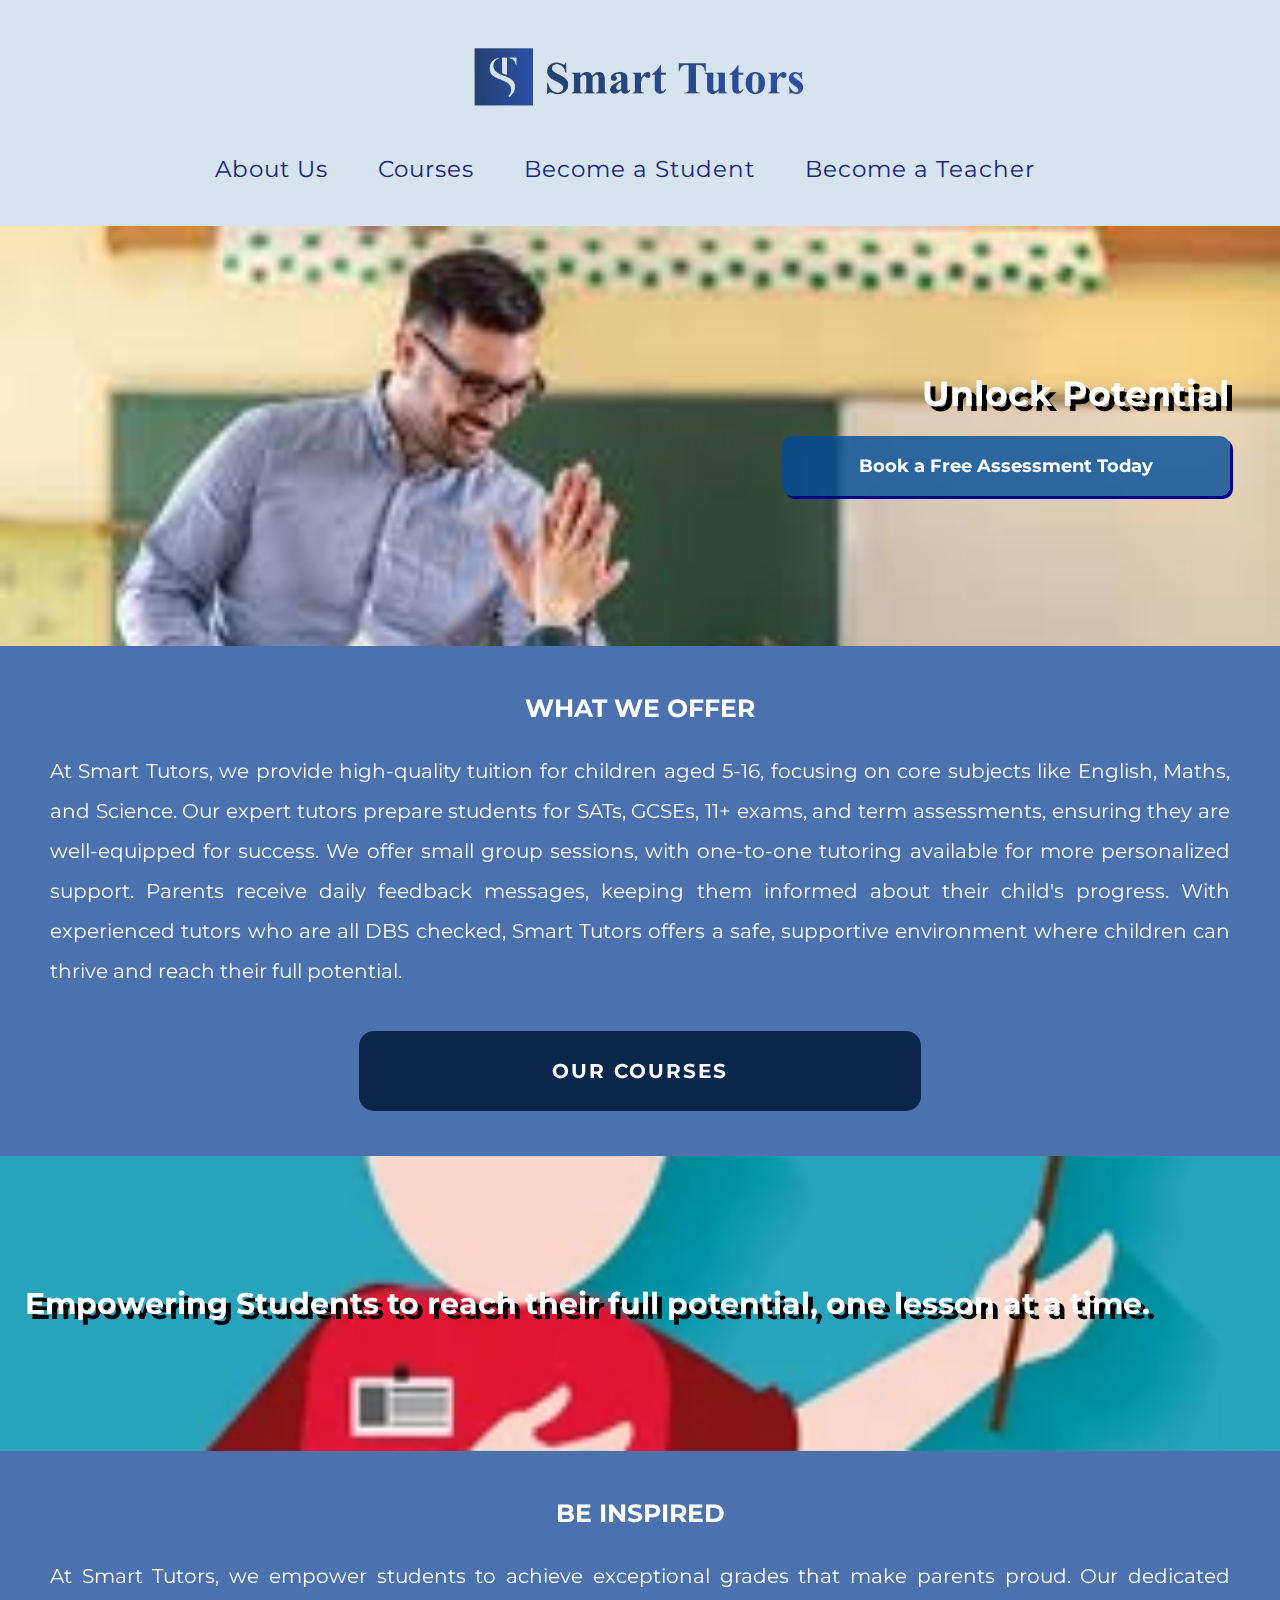
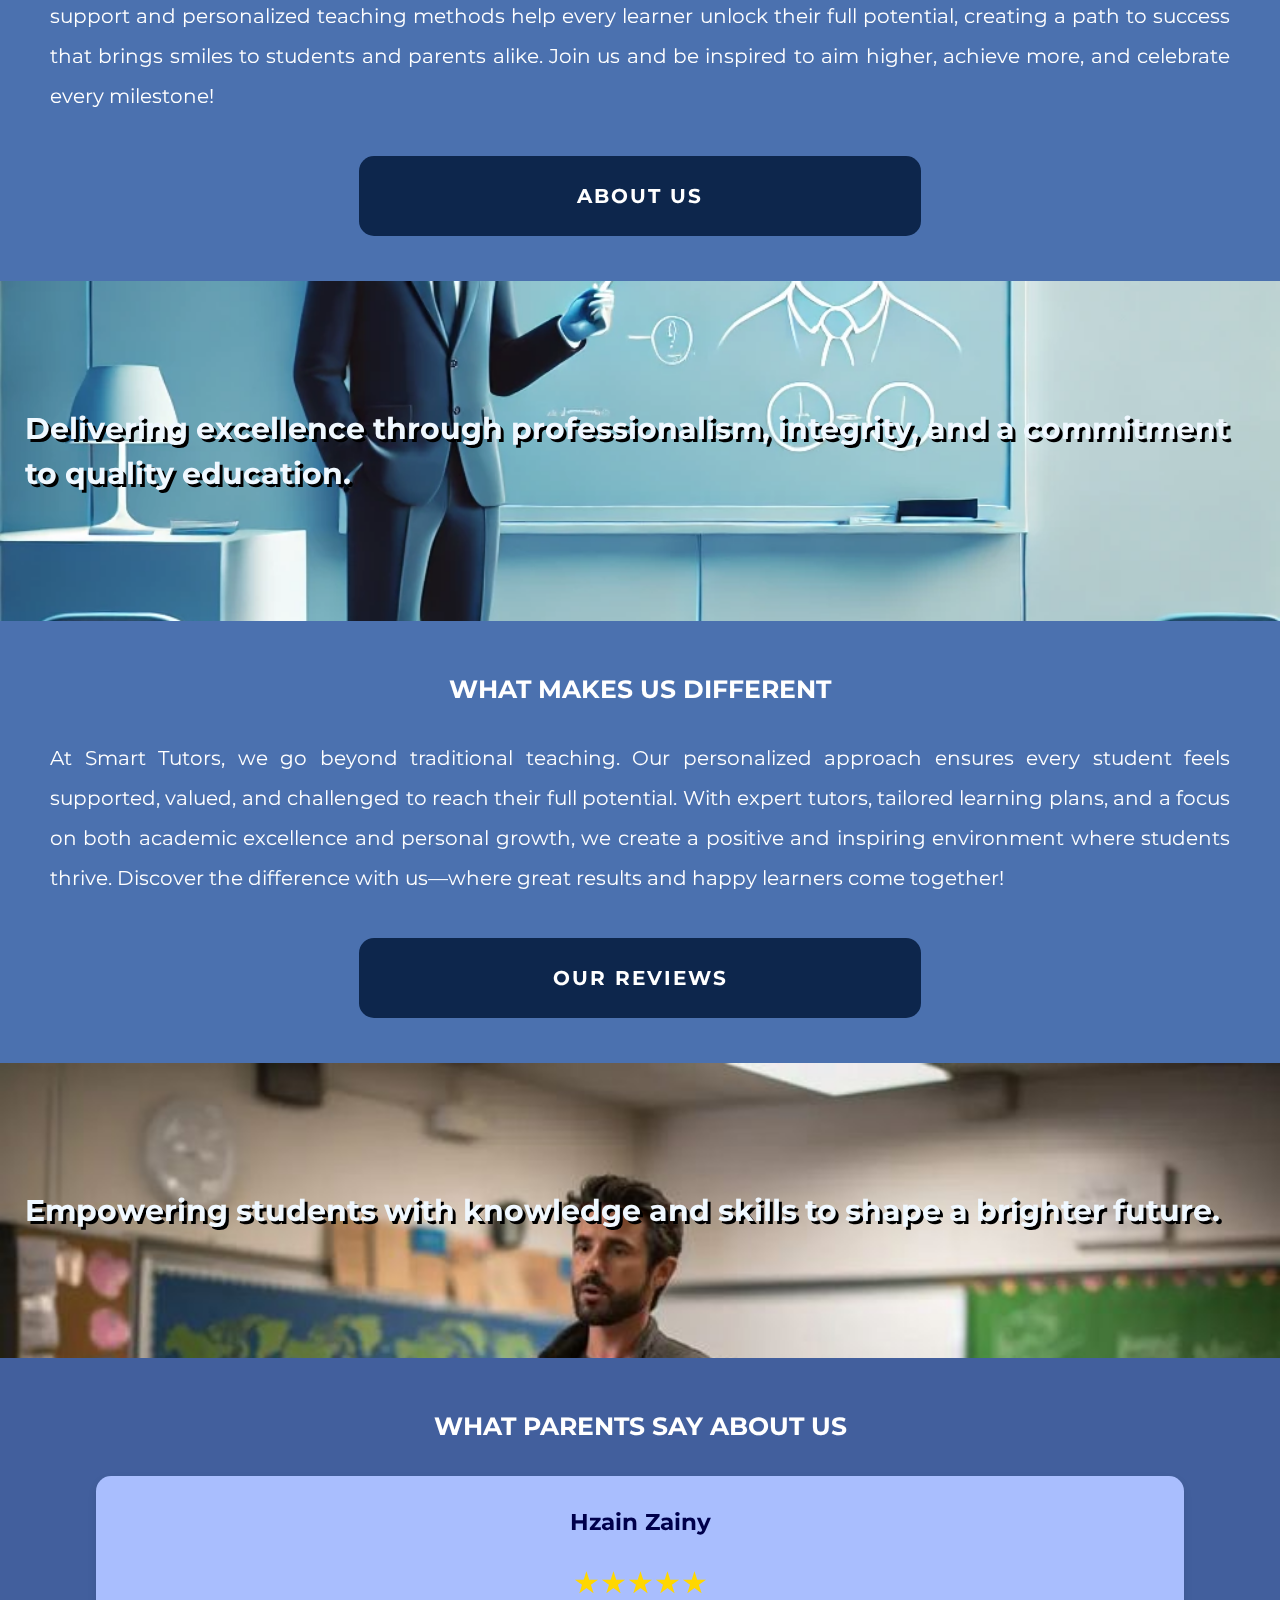
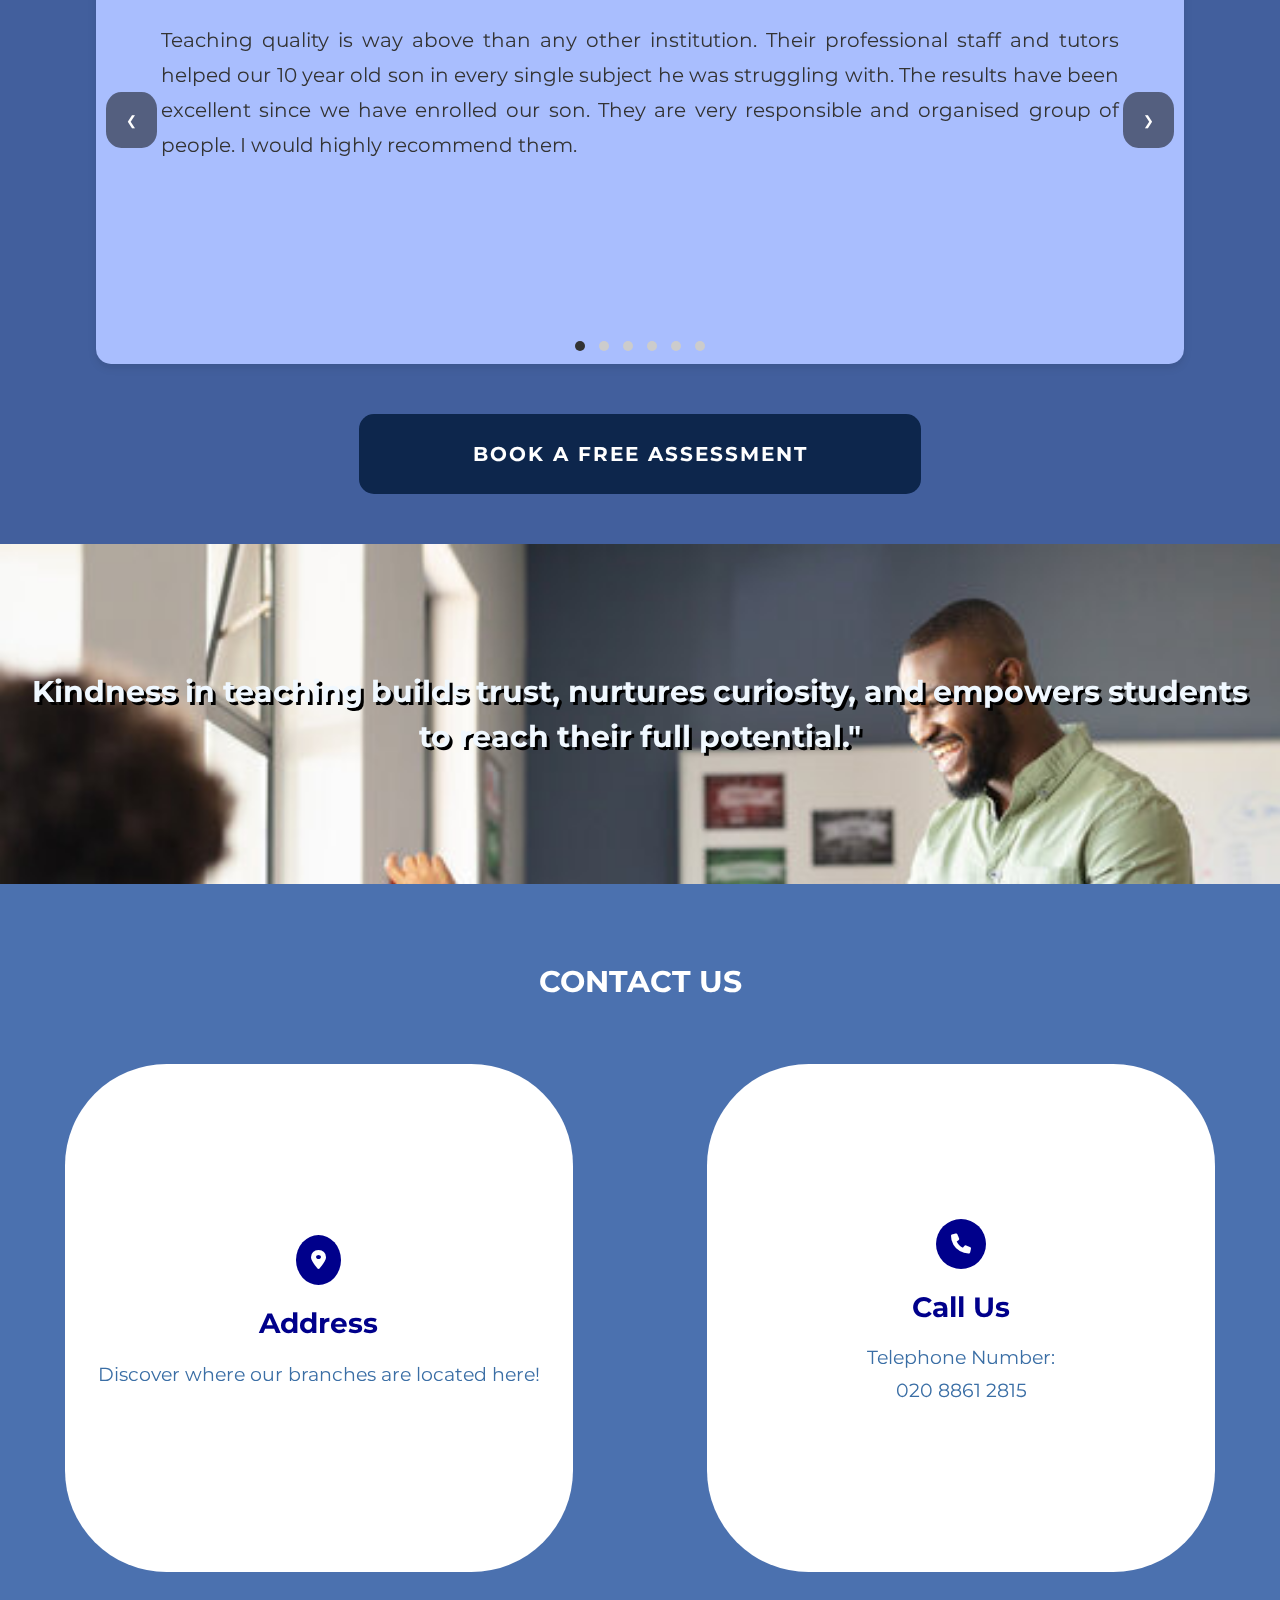
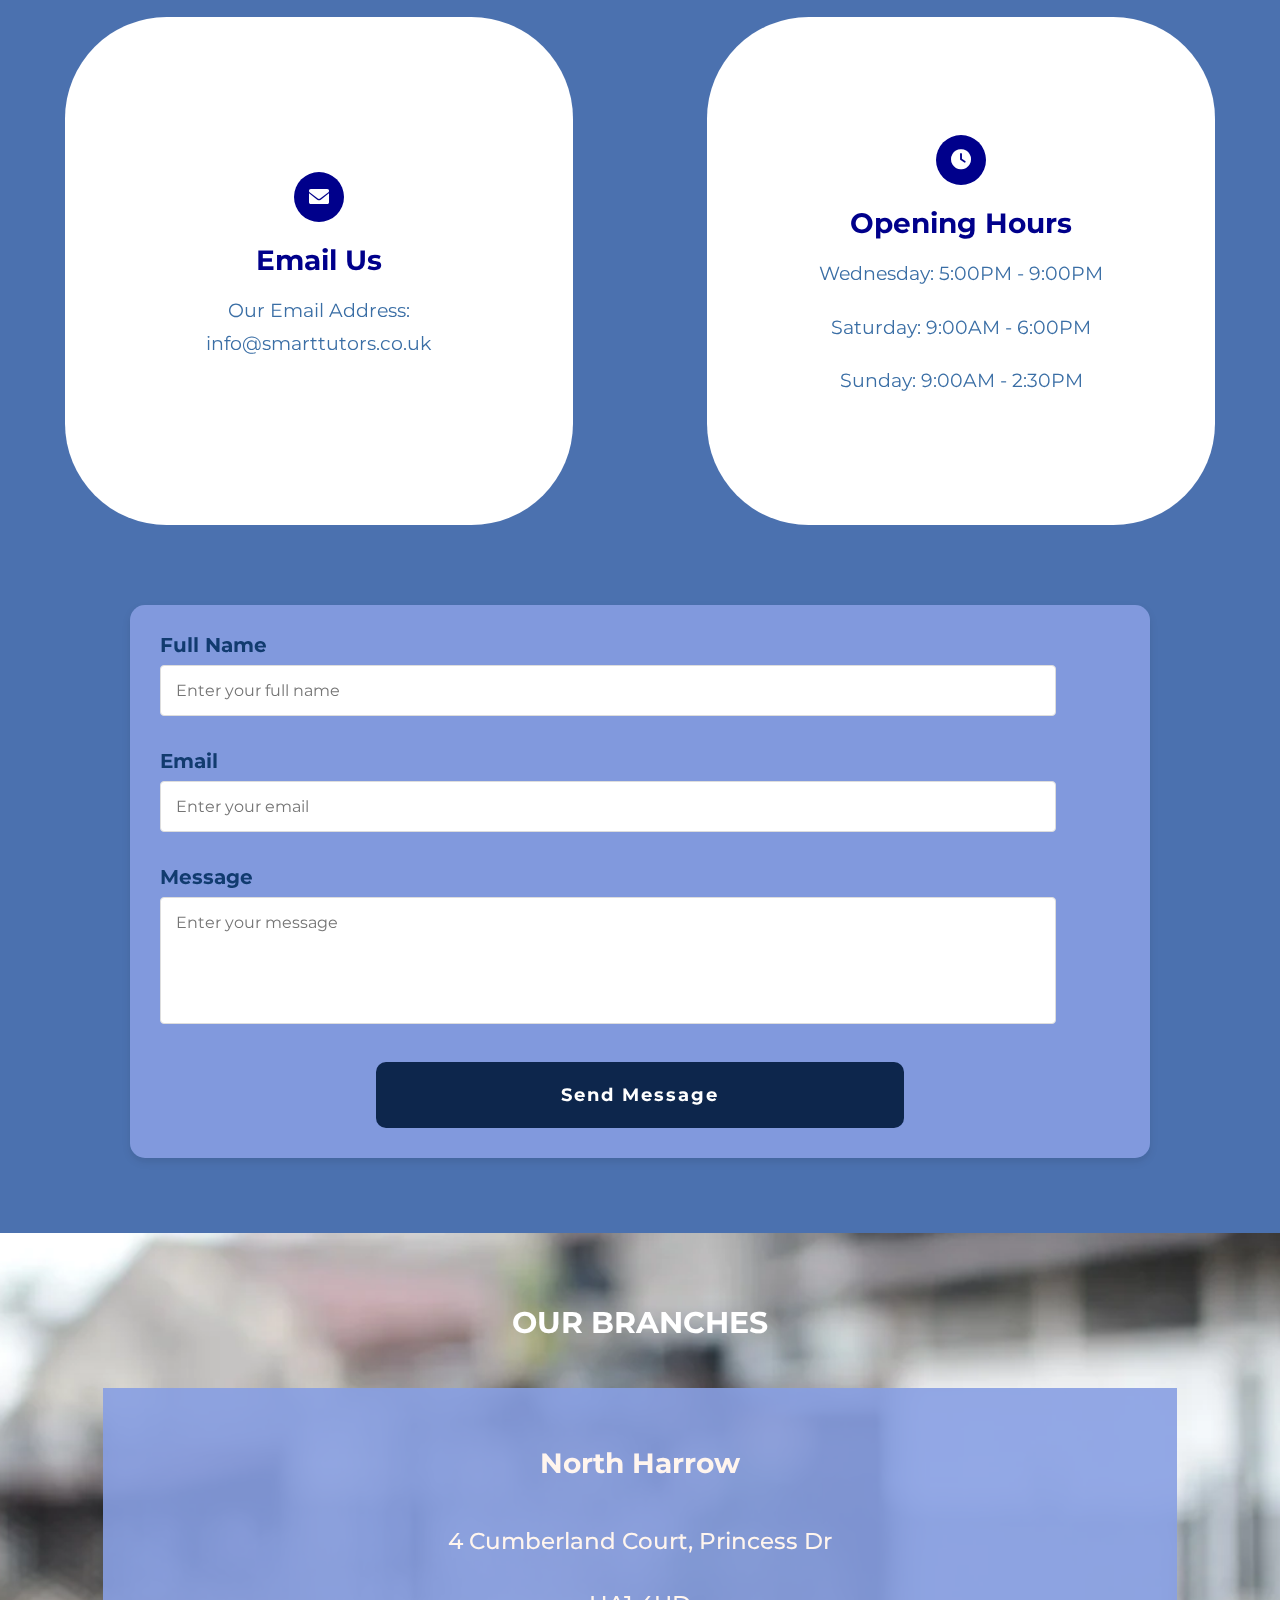
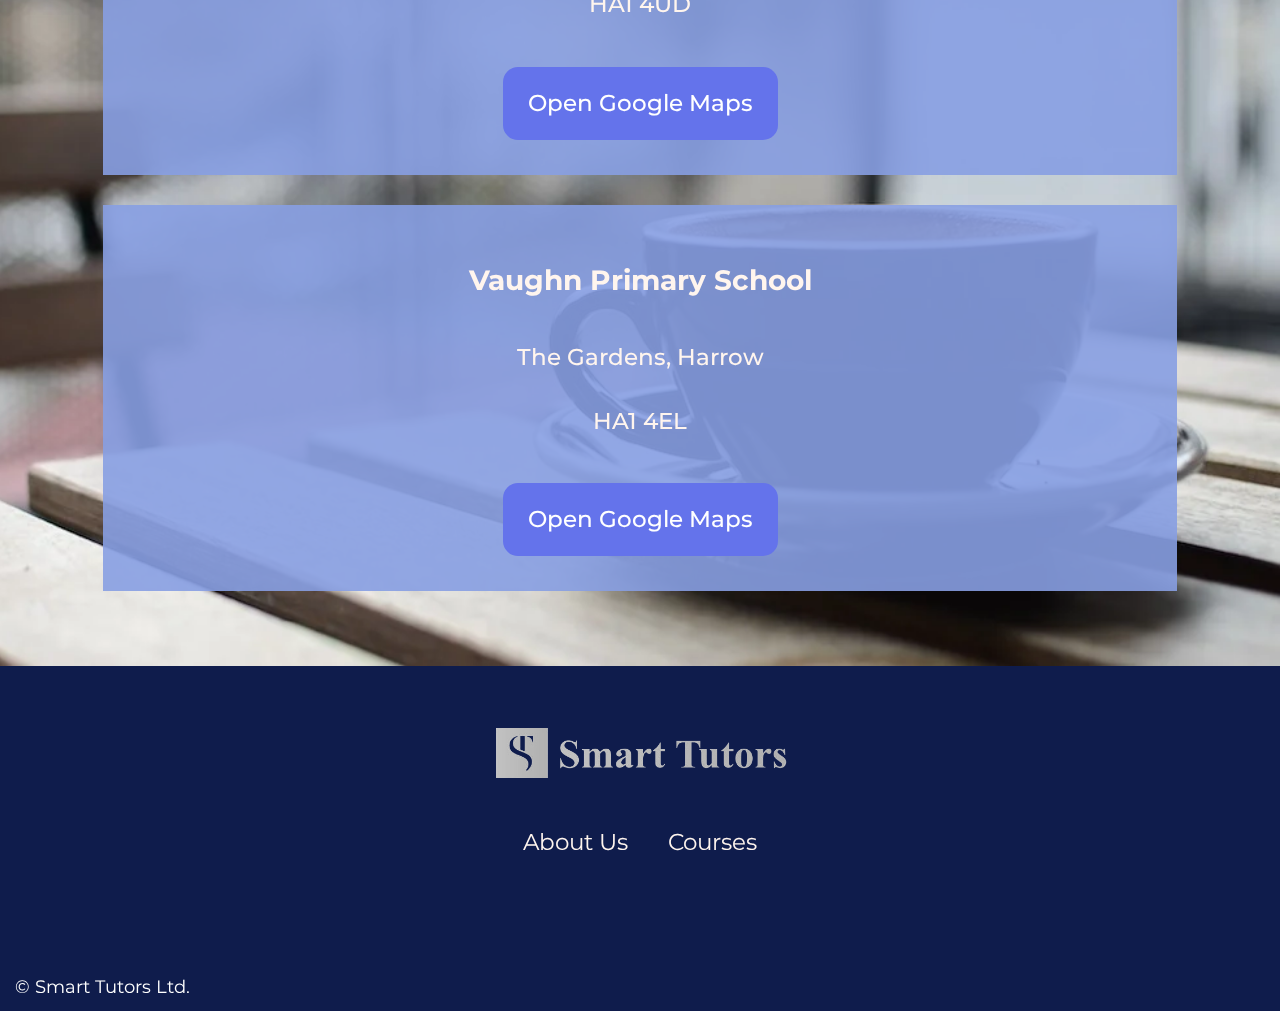
==== index.html @ 7930b08a "Tablet version finished Alhamdulillah" ====
<!DOCTYPE html>
<html>
    <head>
        <title>Smart Tutors</title>
        <meta charset="utf-8">
        <meta name="viewport" content="width=device-width, initial-scale=1">
        <link rel="stylesheet" href="style.css">
        <link href="https://fonts.googleapis.com/css2?family=Damion&family=Lexend+Mega:wght@100..900&family=Merriweather:ital,wght@0,300;0,400;0,700;0,900;1,300;1,400;1,700;1,900&family=Montserrat:ital,wght@0,100..900;1,100..900&family=Poppins:ital,wght@0,100;0,200;0,300;0,400;0,500;0,600;0,700;0,800;0,900;1,100;1,200;1,300;1,400;1,500;1,600;1,700;1,800;1,900&family=Roboto+Mono:ital,wght@0,100..700;1,100..700&family=Roboto:ital,wght@0,100;0,300;0,400;0,500;0,700;0,900;1,100;1,300;1,400;1,500;1,700;1,900&family=Rubik:ital,wght@0,300..900;1,300..900&display=swap" rel="stylesheet">
         <link href="https://cdnjs.cloudflare.com/ajax/libs/font-awesome/6.0.0/css/all.min.css" rel="stylesheet">
    </head>
    <body>
        
         <!-- BACKGROUND VIDEO -->
        
        <video autoplay muted loop id="background-video">
            <source src="img/loop3.mp4" type="video/mp4">
            Your browser does not support the video tag.
        </video>
        
        <!-- HEADER -->
        
        <header>
            <a href="index.html">
                <img src="img/logo.png" class="header-logo">
            </a>
            <nav>
                <ul>
                    <li><a href="">About Us</a></li>
                    <li><a href="">Courses</a></li>
                    <li class="nav-student"><a href="">Become a Student</a></li>
                    <li class="nav-teacher"><a href="">Become a Teacher</a></li>
                </ul>
            </nav>
        </header>
        
        
        
        <!-- MAIN -->
        
        <main>
            
            <!-- BANNER -->
            
            <div class="banner">
                <h1>Unlock Potential</h1>
                <h4>
                    <a href="">Book a Free Assessment Today</a>
                </h4>
            </div>
            
            
            
            <!-- WHAT WE OFFER -->
            
            <div class="main2">
                <h2>WHAT WE OFFER</h2>
                <h4>At Smart Tutors, we provide high-quality tuition for children aged 5-16, focusing on core subjects like English, Maths, and Science. Our expert tutors prepare students for SATs, GCSEs, 11+ exams, and term assessments, ensuring they are well-equipped for success. We offer small group sessions, with one-to-one tutoring available for more personalized support. Parents receive daily feedback messages, keeping them informed about their child's progress. With experienced tutors who are all DBS checked, Smart Tutors offers a safe, supportive environment where children can thrive and reach their full potential.</h4>
                <a href="" class="box-link courses">OUR COURSES</a>
            </div>
            
            
            <!-- IMAGE -->
            <div class="image1">
                <h1>Empowering Students to reach their full potential, one lesson at a time.</h1>
            </div>
            
            
            
            <!-- BE INSPIRED -->
            <div class="main3">
                <h2>BE INSPIRED</h2>
                <h4>At Smart Tutors, we empower students to achieve exceptional grades that make parents proud. Our dedicated support and personalized teaching methods help every learner unlock their full potential, creating a path to success that brings smiles to students and parents alike. Join us and be inspired to aim higher, achieve more, and celebrate every milestone!</h4>
                <a href="" class="box-link about">ABOUT US</a>
            </div>
            
            
            <!-- IMAGE -->
            <div class="image2">
                <h1>Delivering excellence through professionalism, integrity, and a commitment to quality education.</h1>
            </div>
            
            
            
            <!-- WHAT MAKES US DIFFERENT --> 
            
            <div class="main4">
                <h2>WHAT MAKES US DIFFERENT</h2>
                <h4>At Smart Tutors, we go beyond traditional teaching. Our personalized approach ensures every student feels supported, valued, and challenged to reach their full potential. With expert tutors, tailored learning plans, and a focus on both academic excellence and personal growth, we create a positive and inspiring environment where students thrive. Discover the difference with us—where great results and happy learners come together!</h4>
                <a class="box-link about" href="#reviews" onclick="smoothScroll(event, '#reviews')">OUR REVIEWS</a>
            </div>
            
            
            <!-- IMAGE --> 
            
            <div class="image3">
                <h1>Empowering students with knowledge and skills to shape a brighter future.</h1>
            </div>
            
            
            
            
            <!-- WHAT PARENTS HAVE TO SAY -->
            
            <div class="main5" id="reviews">
                <h2>WHAT PARENTS SAY ABOUT US</h2>
                
                <div class="slideshow">
                    <div class="slides">
                        <div class="slide">
                            <h3>Hzain Zainy</h3>
                            <div class="stars">★★★★★</div>
                            <p>
                                Teaching quality is way above than any other institution.
                                Their professional staff and tutors helped our 10 year old son in every single subject he was struggling with. The results have been excellent since we have enrolled our son. They are very responsible and organised group of people. I would highly recommend them.
                            </p>
                        </div>
                        <div class="slide">
                            <h3>Amit Anand</h3>
                            <div class="stars">★★★★★</div>
                            <p>
                                Nothing less than being fantastic. The Faculty and entire support staff is very helpful, supportive and knowledgeable.

                                The way they conduct is remarkable , keep tab on all students progress , behaviour and attitude. Ensures timely revision lessons and flexible to accommodate extra sessions to help students as much possible. Reports progress of students at regular intervals thus keeping parents informed and engaged to get required support for student learning’s.

                                My sincere thanks and best wishes to the entire faculty and head teachers who have been engaged and helped .

                                Thank you and keep doing the best things that you all are already doing.
                            </p>
                        </div>
                        <div class="slide">
                            <h3>Aneela Ariha</h3>
                            <div class="stars">★★★★★</div>
                            <p>
                                My daughter who is in Year 7 now is attending since she was in year 5 and i have no problems with her grades and progress.
                                Teachers are amazing and providing all the help & support my child needs to excel more.
                                The small class size ensures excellent involvement between child and teacher.
                                Its absolutely a safest place for a child to attend during this pandemic  and i trust them completely.
                                I have been very impressed with all the feedback and communication to keep me informed about my child progress regularly.
                                I would highly recommend Smart Tutors.
                            </p>
                        </div>
                        <div class="slide">
                            <h3>ISMAIL TARAKI</h3>
                            <div class="stars">★★★★★</div>
                            <p>
                                We are absolutely delighted with the support we have received from Smart tutor and  with the one to one tutoring our son has received over the past few months. Tutor Doctor carefully assessed our son’s learning needs and ideal learning styles. They then very thoughtfully matched our son with the most superb tutor imaginable; they get on so well together and our son is really thriving and learning fast in a way that really works for him. The tutor is so accommodating and flexible in arranging tutoring times direct with our daughter. Everything has been superb. We cannot recommend Smart tutor enough.
                            </p>
                        </div>
                        <div class="slide">
                            <h3>M Y Farooq</h3>
                            <div class="stars">★★★★★</div>
                            <p>
                                The Smart Tutors provided excellent, uninterrupted education to my daughter throughout the year leading up to her 11+. Teachers are very professional, committed and gave individual attention to my daughter to overcome her weakness in maths and science. Even with COVID 19 restrictions the support and education offered to the children was fantastic and consistent which I am very grateful for. My daughter worked so hard and along with the additional support from Smart Tutors, she really has grown in confidence and achieved so much. I could not be more thankful and definitely I would highly Recommend Smart Tutors.
                            </p>
                        </div>
                        <div class="slide">
                            <h3>Hosai Ahmadzai</h3>
                            <div class="stars">★★★★★</div>
                            <p>
                                My children’s grades have significantly improved since they joined this tuition, we are very happy with the teaching and experience here. My year 4 daughter is also preparing here for her 11+ exams.
                            </p>
                        </div>
                    </div>
                    <div class="controls">
                        <button id="prev">❮</button>
                        <button id="next">❯</button>
                    </div>
                    <div class="dots">
                        <span class="dot active" data-index="0"></span>
                        <span class="dot" data-index="1"></span>
                        <span class="dot" data-index="2"></span>
                        <span class="dot" data-index="3"></span>
                        <span class="dot" data-index="4"></span>
                        <span class="dot" data-index="5"></span>
                    </div>

                </div>
                <a href="" class="box-link assessment">BOOK A FREE ASSESSMENT</a>
            </div>
            
            
            <!-- IMAGE --> 
            
            <div class="image4">
                <h1>Kindness in teaching builds trust, nurtures curiosity, and empowers students to reach their full potential."</h1>
            </div>
            
            
            
            <!-- CONTACT US -->
            
            <div class="main6">
                <h2>CONTACT US</h2>
                <div class="contact-cards">
                    <a href="#branches" class="contact-card address">
                        <i class="fa-solid fa-location-dot icon"></i>
                        <h3>Address</h3>
                        <h5>Discover where our branches are located here!</h5>
                    </a>
                    <div class="contact-card call">
                        <i class="fa-solid fa-phone"></i>
                        <h3>Call Us</h3>
                        <h5>Telephone Number:<br>020 8861 2815</h5>
                    </div>
                    <div class="contact-card email">
                        <i class="fa-solid fa-envelope icon"></i>
                        <h3>Email Us</h3>
                        <h5>Our Email Address:<br>info@smarttutors.co.uk</h5>
                    </div>
                    <div class="contact-card hours">
                         <i class="fa-solid fa-clock icon"></i>
                        <h3>Opening Hours</h3>
                        <h5>Wednesday: 5:00PM - 9:00PM</h5>
                        <h5>Saturday: 9:00AM - 6:00PM</h5>
                        <h5>Sunday: 9:00AM - 2:30PM</h5>
                    </div>
                </div>
                
                <form class="contact-form" action="#" method="post">
                    <div class="form-group">
                      <label for="full-name">Full Name</label>
                      <input type="text" id="full-name" name="full-name" placeholder="Enter your full name" required>
                    </div>
                    <div class="form-group">
                      <label for="email">Email</label>
                      <input type="email" id="email" name="email" placeholder="Enter your email" required>
                    </div>
                    <div class="form-group">
                      <label for="message">Message</label>
                      <textarea id="message" name="message" rows="5" placeholder="Enter your message" required></textarea>
                    </div>
                    <button type="submit" class="submit-btn">Send Message</button>
                </form>
            </div>    
                
                
                
                
                
                <!-- OUR BRANCHES -->
            
           <div class="main7" id="branches">
                <h2>OUR BRANCHES</h2>
                <div class="branch-box">
                    <div class="branches branch1">
                        <h3>North Harrow</h3>
                        <section>
                            <h4>4 Cumberland Court, Princess Dr</h4>
                            <h4>HA1 4UD</h4>
                            <a href="https://www.google.com/maps/place/Smart+Tutors/@51.5933742,-0.3418459,17z/data=!3m1!4b1!4m6!3m5!1s0x4876132f646f9539:0x463a7b525c59a8a0!8m2!3d51.5933709!4d-0.339271!16s%2Fg%2F11qqvlmfwx?entry=ttu&g_ep=EgoyMDI1MDExMC4wIKXMDSoASAFQAw%3D%3D" class="google-maps-link" target="_blank" rel="noopener noreferrer">
                                Open Google Maps
                            </a>
                        </section>
                    </div>
                    <div class="branches branch2">
                        <h3>Vaughn Primary School</h3>
                        <section>
                            <h4>The Gardens, Harrow</h4>
                            <h4>HA1 4EL</h4>
                            <a href="https://www.google.com/maps/place/Vaughan+Primary+School/@51.580392,-0.3571443,17z/data=!3m1!4b1!4m6!3m5!1s0x48761341cd654fa9:0x460d3aff609ed66e!8m2!3d51.5803887!4d-0.3545694!16s%2Fg%2F1hf3gvxdv?entry=ttu&g_ep=EgoyMDI1MDExMC4wIKXMDSoASAFQAw%3D%3D" class="google-maps-link" target="_blank" rel="noopener noreferrer">
                                Open Google Maps
                            </a>
                        </section>
                    </div>
                </div>
            </div>
                
            
        </main>
        
        
        <!-- FOOTER -->
                
        <footer>
            <a href="index.html">
                <img src="img/logo-invert.png">
            </a>
            <nav>
                <ul>
                    <li><a href="">About Us</a></li>
                    <li><a href="">Courses</a></li>
                </ul>
            </nav>
            <h6 class="copyright">&copy; Smart Tutors Ltd.</h6>
        </footer>
        <script src="script.js" type="text/javascript"></script>
    </body>
</html>
---- style.css ----
/*RESET STYLESHEET*/
html, body, div, span, object, iframe,
h1, h2, h3, h4, h5, h6, p, blockquote, pre,
abbr, address, cite, code,
del, dfn, em, img, ins, kbd, q, samp,
small, strong, sub, sup, var,
b, i,
dl, dt, dd, ol, ul, li,
fieldset, form, label, legend,
table, caption, tbody, tfoot, thead, tr, th, td,
article, aside, canvas, details, figcaption, figure,
footer, header, hgroup, menu, nav, section, summary,
time, mark, audio, video {
    margin:0;
    padding:0;
    border:0;
    outline:0;
    font-size:100%;
    vertical-align:baseline;
    background:transparent;
}

body {
    line-height:1;
}

article,aside,details,figcaption,figure,
footer,header,hgroup,menu,nav,section {
    display:block;
}

nav ul {
    list-style:none;
}

blockquote, q {
    quotes:none;
}

blockquote:before, blockquote:after,
q:before, q:after {
    content:'';
    content:none;
}

a {
    margin:0;
    padding:0;
    font-size:100%;
    vertical-align:baseline;
    background:transparent;
}

/* change colours to suit your needs */
ins {
    background-color:#ff9;
    color:#000;
    text-decoration:none;
}

/* change colours to suit your needs */
mark {
    background-color:#ff9;
    color:#000;
    font-style:italic;
    font-weight:bold;
}

del {
    text-decoration: line-through;
}

abbr[title], dfn[title] {
    border-bottom:1px dotted;
    cursor:help;
}

table {
    border-collapse:collapse;
    border-spacing:0;
}

/* change border colour to suit your needs */
hr {
    display:block;
    height:1px;
    border:0;  
    border-top:1px solid #cccccc;
    margin:1em 0;
    padding:0;
}

input, select {
    vertical-align:middle;
}




/* *************************************** MY CODE - GENERAL ************************************** */

* {
    text-decoration: none;
    font-family: 'Montserrat';
}

html {
    scroll-behavior: smooth;
}

.arrow {
    padding: 0 20px 0 10px;
    color: white;
}


/* *************************************** BOX LINK - MOBILE ************************************** */

.box-link {
    display: block;
    margin: 0 auto;
    background-color: rgba(13, 38, 76, 1);
    text-align: center;
    width: 55%;
    height: auto;
    padding: 20px;
    font-size: 17.5px;
    line-height: 1.5em;
    color: white;
    border-radius: 10px;
    box-shadow: 4px 4px rgba (0, 0, 20, 1);
    font-weight: bold;
    letter-spacing: 2px;
    transition: all 0.3s ease;
}

.box-link:hover {
    background-color: rgba(0, 76, 76, 0.3);
    border: 3px solid lightgray;
    border-radius: 15px;*/
    width: 56%;
    font-size: 20px;
    padding: 22px;
}


/* *************************************** BOX LINK - TABLET ************************************** */


@media only screen and (min-width: 768px) {
    .box-link {
        width: 40%;
        padding: 25px;
        font-size: 20px;
        line-height: 1.5em;
        border-radius: 15px;
        transition: all 0.3s ease;
    }

    .box-link:hover {
        border-radius: 17.5px;
        width: 41%;
        font-size: 22px;
        padding: 27px;
    }
}


/* *************************************** BACKGROUND BODY ***************************************** */

#background-video {
    position: fixed;
    top: 0;
    left: 0;
    width: 100%;
    height: 100%;
    object-fit: cover; /* Ensures the video covers the entire background */
    z-index: -1; /* Makes sure the video is behind other content */
}


/* *************************************** HEADER - MOBILE ***************************************** */

header {
    display: flex;
    flex-direction: column;
    justify-content: space-between;
    align-items: center;
    position: relative;
    background-color: #D6E4F0;
    padding-bottom: 45px;
}

header a img {
    height: 55px;
    margin: 25px 0 10px 0;
    transition: all 0.3s ease;
}

header a img:hover {
    height: 57px;
}

header nav ul {
    display: flex;
    justify-content: center;
    gap: 20px;
}

header nav ul li {
    padding-top: 15px;
}

header nav ul li a {
    font-size: 17.5px;
    color: #1A237E;
    letter-spacing: 1px;
    transition: all 0.3s ease;
}

header nav ul li a:hover {
    font-size: 19.5px;
    color: darkred;
}

.nav-student,
.nav-teacher,
.nav-assessment {
    display: none;
}




/* *************************************** HEADER - TABLET ***************************************** */

@media only screen and (min-width: 768px) {
    header {
        flex-direction: row;
        justify-content: space-between;
        align-items: center;
        padding: 0 5px 17.5px 0;
        
    }
    
    header a img {
        height: 65px;
        padding: 10px;
        margin-left: 10px;
    }
    
    header a img:hover {
        height: 67px;
    }
    
    header nav ul {
        justify-content: flex-end;
        padding-right: 25px;
        gap: 15px;
    }
    
    header nav ul li a {
        font-size: 20px;
        padding: 0 15px;
    }
    
    header nav ul li a:hover {
        font-size: 22px;
    }
}



/* *************************************** HEADER - TABLET ***************************************** */


@media only screen and (min-width: 1024px) {
    header {
        display: flex;
        flex-direction: column;
        justify-content: space-between;
        align-items: center;
        position: relative;
        background-color: #D6E4F0;
        padding-bottom: 45px;
    }

    header a img {
        height: 85px;
        margin: 25px 0 10px 0;
        transition: all 0.3s ease;
    }

    header a img:hover {
        height: 87px;
    }

    header nav ul {
        display: flex;
        justify-content: center;
        gap: 20px;
    }

    header nav ul li {
        padding-top: 15px;
    }

    header nav ul li a {
        font-size: 22.5px;
        color: #1A237E;
        letter-spacing: 1px;
        transition: all 0.3s ease;
    }

    header nav ul li a:hover {
        font-size: 19.5px;
        color: darkred;
    }

    .nav-student,
    .nav-teacher,
    .nav-assessment {
        display: inline-block;
    }
}


/* *************************************** BANNER - MOBILE ***************************************** */

.banner {
    padding: 75px 0;
    background-image: url(img/teaching1.jpeg);
    background-size: cover;
    background-repeat: no-repeat;
    background-position: center;
    width: 100%;
    height: auto;
}

.banner h1 {
    margin: 0 0 25px 0;
    font-size: 30px;
    color: white;
    text-shadow: 5px 5px black;
    text-align: center;
}

.banner h4 {
    display: block;
    margin: 0 auto;
    width: 65%;
    padding: 0;
    font-size: 17.5px;
    color: white;
    text-align: center;
    line-height: 30px;
    transition: all 0.3s ease;
}

.banner h4 a {
    display: block;
    padding: 15px;
    background-color: rgba(0, 76, 153, 0.8);
    color: white;
    text-decoration: none;
    border-radius: 10px;
    box-shadow: 3px 3px darkblue;
    transition: all 0.3s ease;
}

.banner h4 a:hover {
    background-color: rgb(0, 51, 102, 0.9);
    border-radius: 15px;
    font-size: 17px;
    box-shadow: 0 0;
}




/* *************************************** BANNER - TABLET ***************************************** */

@media only screen and (min-width: 768px) {
    .banner {
        padding: 150px 0;
        background-image: url(img/teaching1.jpeg);
        background-size: cover;
        background-repeat: no-repeat;
        background-position: top;
        width: 100%;
        height: auto;
    }

    .banner h1 {
        margin: 0 50px 25px 0;
        font-size: 35px;
        color: white;
        text-shadow: 5px 5px black;
        text-align: right;
    }

    .banner h4 {
        width: 35%;
        padding: 0;
        font-size: 17.5px;
        color: white;
        line-height: 30px;
        text-align: right;
        margin-left: auto;
        margin-right: 50px;
        transition: all 0.3s ease;
    }

    .banner h4 a {
        display: block;
        padding: 15px;
        background-color: rgba(0, 76, 153, 0.8);
        color: white;
        text-decoration: none;
        border-radius: 10px;
        box-shadow: 3px 3px darkblue;
        text-align: center;
        transition: all 0.3s ease;
    }

    .banner h4 a:hover {
        background-color: rgb(0, 51, 102, 0.9);
        border-radius: 15px;
        font-size: 17px;
        box-shadow: 0 0;
    }

}



/* *************************************** MAIN2 - MOBILE ***************************************** */


.main2 {
    background-color: rgba(55, 98, 166, 0.9);
    padding-bottom: 45px;
}

.main2 h2 {
    text-align: center;
    padding: 50px 0 25px 0;
    font-size: 22.5px;
    color: white;
}

.main2 h4 {
    text-align: justify;
    padding: 0 20px;
    font-size: 17.5px;
    color: white;
    line-height: 30px;
    font-weight: normal;
    padding-bottom: 30px;
}



/* *************************************** MAIN2 - TABLET ***************************************** */


@media only screen and (min-width: 768px) {
    .main2 {
        background-color: rgba(55, 98, 166, 0.9);
        padding-bottom: 45px;
    }

    .main2 h2 {
        padding: 50px 0 30px 0;
        font-size: 25px;
    }

    .main2 h4 {
        padding: 0 50px;
        font-size: 20px;
        line-height: 2em;
        padding-bottom: 40px;
    }
}




/* *************************************** IMAGE1 - MOBILE ***************************************** */

.image1 {
    width: 100%;
    height: auto;
    background-image: url(img/teaching4.webp);
    background-repeat: no-repeat;
    background-size: cover;
    background-position: center;
    display: flex;
}

.image1 h1 {
    text-align: center;
    align-content: center;
    font-size: 25px;
    line-height: 1.5em;
    color: white;
    text-shadow: 5px 5px black;
    padding: 50px 25px;
}



/* *************************************** IMAGE1 - TABLET ***************************************** */

@media only screen and (min-width: 768px) {    
    .image1 {
        background-position: center;
    }

    .image1 h1 {
        font-size: 30px;
        line-height: 1.5em;
        padding: 125px 25px;
    }

}



/* *************************************** MAIN3 - MOBILE ***************************************** */

.main3 {
    background-color: rgba(45, 78, 146, 0.9);
    padding-bottom: 45px;
}

.main3 h2 {
    text-align: center;
    padding: 50px 0 25px 0;
    font-size: 22.5px;
    color: white;
}

.main3 h4 {
    text-align: justify;
    padding: 0 20px;
    font-size: 17.5px;
    color: white;
    line-height: 30px;
    font-weight: normal;
    padding-bottom: 30px;
}



/* *************************************** MAIN3 - TABLET ***************************************** */


@media only screen and (min-width: 768px) {
    .main3 {
        background-color: rgba(55, 98, 166, 0.9);
        padding-bottom: 45px;
    }

    .main3 h2 {
        padding: 50px 0 30px 0;
        font-size: 25px;
    }

    .main3 h4 {
        padding: 0 50px;
        font-size: 20px;
        line-height: 2em;
        padding-bottom: 40px;
    }
}



/* *************************************** IMAGE2 - MOBILE ***************************************** */

.image2 {
    width: 100%;
    height: auto;
    background-image: url(img/teaching6.webp);
    background-repeat: no-repeat;
    background-size: cover;
    background-position: center;
    display: flex;
}

.image2 h1 {
    text-align: left;
    align-content: center;
    font-size: 20px;
    line-height: 1.5em;
    color: #F0F8FF;
    text-shadow: 3px 3px black;
    padding: 50px 15px;
}




/* *************************************** IMAGE2 - TABLET ***************************************** */

@media only screen and (min-width: 768px) {    
    .image2 {
        background-position: center;
    }

    .image2 h1 {
        font-size: 30px;
        line-height: 1.5em;
        padding: 125px 25px;
    }

}




/* *************************************** MAIN4 - MOBILE ***************************************** */

.main4 {
    background-color: rgba(55, 98, 166, 0.9);
    padding-bottom: 45px;
}

.main4 h2 {
    text-align: center;
    padding: 50px 0 25px 0;
    font-size: 22.5px;
    color: white;
    line-height: 1.5em;
}

.main4 h4 {
    text-align: justify;
    padding: 0 20px;
    font-size: 17.5px;
    color: white;
    line-height: 30px;
    font-weight: normal;
    padding-bottom: 30px;
}


/* *************************************** MAIN4 - TABLET ***************************************** */


@media only screen and (min-width: 768px) {
    .main4 {
        background-color: rgba(55, 98, 166, 0.9);
        padding-bottom: 45px;
    }

    .main4 h2 {
        padding: 50px 0 30px 0;
        font-size: 25px;
    }

    .main4 h4 {
        padding: 0 50px;
        font-size: 20px;
        line-height: 2em;
        padding-bottom: 40px;
    }
}


/* *************************************** IMAGE3 - MOBILE ***************************************** */

.image3 {
    width: 100%;
    height: auto;
    background-image: url(img/teaching7.jpg);
    background-repeat: no-repeat;
    background-size: cover;
    background-position: center;
    display: flex;
}

.image3 h1 {
    text-align: center;
    align-content: center;
    font-size: 20px;
    line-height: 1.5em;
    color: #F0F8FF;
    text-shadow: 3px 3px black;
    padding: 75px 15px;
}



/* *************************************** IMAGE3 - TABLET ***************************************** */

@media only screen and (min-width: 768px) {    
    .image3 {
        background-position: top;
    }

    .image3 h1 {
        font-size: 30px;
        line-height: 1.5em;
        padding: 125px 25px;
    }

}




/* *************************************** MAIN5 - MOBILE ***************************************** */

.main5 {
    background-color: rgba(45, 78, 146, 0.9);
    padding-bottom: 50px;
}

.main5 h2 {
    text-align: center;
    padding: 50px 0 25px 0;
    font-size: 22.5px;
    color: white;
    line-height: 1.5em;
}

.slideshow {
    width: 80%;
    margin: 0 auto;
    position: relative;
    overflow: hidden;
    background-color: #A9BEFE;
    border-radius: 10px;
    box-shadow: 0 4px 8px rgb(0, 0, 0, 0.1);
}

.slides {
    display: flex;
    width: 100%; /* Ensures the slides container does not overflow */
    transform: translateX(0); /* Correct initial position */
    transition: transform 0.5s ease-in-out;
}

.slide {
    flex: 0 0 100%; /* Each slide takes full width of the container */
    box-sizing: border-box;
    padding: 20px;
}

.slide h3 {
    margin: 10px 0;
    font-size: 19px;
    color: rgb(0, 0, 75);
    text-align: center;
}

.slide p {
    line-height: 1.5em;
    font-size: 17.5px;
    text-align: justify;
    padding: 0 25px;
    color: #333;
}

.slide .stars {
    color: gold;
    padding: 15px 0;
    font-size: 25px;
    text-align: center;
}

.controls {
    position: absolute;
    top: 50%;
    width: 100%;
    display: flex;
    justify-content: space-between;
    transform: translateY(-50%);
    pointer-events: none;
}

.controls button {
    pointer-events: auto;
    background-color: rgba(0, 0, 0, 0.5);
    color: #fff;
    border: none;
    padding: 10px;
    margin: 0 10px;
    cursor: pointer;
    border-radius: 50%;
}

.dots {
    text-align: center;
    margin: 10px 0;
}

.dot {
    display: inline-block;
    width: 10px;
    height: 10px;
    background-color: #ccc;
    border-radius: 50%;
    margin: 0 5px;
    cursor: pointer;
}

.dot.active {
    background-color: #333;
}

.assessment {
    margin-top: 50px;
}






/* *************************************** MAIN5 - TABLET ***************************************** */

@media only screen and (min-width: 768px) {

    .main5 h2 {
        padding: 50px 0 30px 0;
        font-size: 25px;
    }

    .slideshow {
        width: 85%;
        border-radius: 15px;
    }

    .slides {
        display: flex;
        width: 100%; /* Ensures the slides container does not overflow */
        transform: translateX(0); /* Correct initial position */
        transition: transform 0.5s ease-in-out;
    }

    .slide {
        padding: 25px;
    }

    .slide h3 {
        font-size: 22.5px;
    }

    .slide p {
        line-height: 1.75em;
        font-size: 20px;
        padding: 0 40px;
    }

    .slide .stars {
        padding: 25px 0;
        font-size: 30px;
    }

    .controls button {
        padding: 20px;
        border-radius: 30%;
    }
}






/* *************************************** IMAGE4 - MOBILE ***************************************** */

.image4 {
    width: 100%;
    height: auto;
    background-image: url(img/teaching10.jpg);
    background-repeat: no-repeat;
    background-size: cover;
    background-position: center;
    display: flex;
}

.image4 h1 {
    text-align: center;
    align-content: center;
    font-size: 20px;
    line-height: 1.5em;
    color: #F0F8FF;
    text-shadow: 3px 3px black;
    padding: 75px 15px;
}




/* *************************************** IMAGE4 - TABLET ***************************************** */

@media only screen and (min-width: 768px) {    
    .image4 {
        background-position: top;
    }

    .image4 h1 {
        font-size: 30px;
        line-height: 1.5em;
        padding: 125px 25px;
    }

}



/* *************************************** MAIN6 - MOBILE ***************************************** */

.main6 {
    background-color: rgba(55, 98, 166, 0.9);
    padding-bottom: 50px;
}

.main6 h2 {
    text-align: center;
    padding: 50px 0 25px 0;
    font-size: 22.5px;
    color: white;
    line-height: 1.5em;
}

.contact-cards {
    
}

.contact-card {
    display: block;
    margin: 0 auto;
    background-color: white;
    margin-top: 10px;
    margin-bottom: 30px;
    padding: 30px;
    width: 60%;
    border-radius: 20%;
    text-align: center;
    transition: all 0.3s ease;
}

.contact-card:hover {
    transform: translateY(-10px);
    background-color: #00008B;
    color: white;
}

.contact-card h3, .contact-card h5, .contact-card i {
    padding: 10px 0;
    transition: color 0.3s ease; /* Smooth text color transition */
}

.contact-card:hover h3,
.contact-card:hover h5,
.contact-card:hover i {
    color: white; /* Text and icon color change to white */
}

.contact-card i {
    background-color: darkblue;
    color: white;
    font-size: 20px;
    padding: 15px;
    border-radius: 50%;
    transition: all 0.3s ease;
}

.contact-card:hover i {
    background-color: white; /* Icon background changes to white */
    color: darkblue; /* Icon color changes to dark blue */
    margin-bottom: 20px;
    transform: scale(1.1);
}

.contact-card h3 {
    font-size: 25px;
    color: darkblue;
}

.contact-card h3:hover {
    font-size: 25px;
}

.contact-card h5 {
    font-size: 17.55px;
    color: #3A6EA5;
    font-weight: normal;
}

.address {
    margin-top: 30px;
}

.hours h5 {
    line-height: 1.5em;
}






.contact-form {
    display: block;
    margin: 0 auto;
    width: 80%;
    background-color: rgba(135, 158, 226, 0.9);
    border-radius: 8px;
    box-shadow: 0 4px 8px rgba(0, 0, 0, 0.1);
    padding: 20px;
    margin-top: 50px;
}

.form-group {
  margin-bottom: 15px;
  text-align: left;
}

.form-group label {
  display: block;
  margin-bottom: 10px;
  font-weight: bold;
  color: #113b6f;
}

.form-group input,
.form-group textarea {
  width: 90%;
  padding: 10px;
  border: 1px solid #ddd;
  border-radius: 4px;
  font-size: 1rem;
    margin-bottom: 20px;
  transition: border-color 0.3s ease;
}

.form-group input:focus,
.form-group textarea:focus {
  border-color: #2C5282;
  outline: none;
}

textarea {
  resize: none;
}

.submit-btn {
  background: #2C5282;
  color: white;
  padding: 10px 20px;
  border: none;
  border-radius: 4px;
  font-size: 1rem;
  cursor: pointer;
  transition: background-color 0.3s ease;
}

.submit-btn:hover {
  background: #1E3A8A;
}

/* Mobile Responsiveness */
@media (max-width: 768px) {
  .contact-section h2 {
    font-size: 1.8rem;
  }

  .form-group label {
    font-size: 0.9rem;
  }
}










/* *************************************** MAIN6 - TABLET ***************************************** */

@media only screen and (min-width: 768px) {
    .main6 {
        padding-bottom: 75px;
    }

    .main6 h2 {
        padding: 75px 0 50px 0;
        font-size: 30px;
    }
    
    .contact-cards {
        display: flex;
        flex-direction: row;
        flex-wrap: wrap;
        justify-content: center;
        align-items: stretch;
        gap: 5px;
    }

    .contact-card {
        display: flex;
        flex-direction: column;
        justify-content: center;
        align-items: center;
        margin-top: 10px;
        margin-bottom: 30px;
        padding: 30px;
        width: 35%;
        height: auto;
        aspect-ratio: 1;
        border-radius: 20%;
        text-align: center;
        transition: all 0.3s ease;
    }

    .contact-card:hover {
        transform: translateY(-10px);
        background-color: #00008B;
        color: white;
    }

    .contact-card h3, .contact-card h5, .contact-card i {
        padding: 10px 0;
        transition: color 0.3s ease; /* Smooth text color transition */
    }

    .contact-card:hover h3,
    .contact-card:hover h5,
    .contact-card:hover i {
        color: white; /* Text and icon color change to white */
    }

    .contact-card i {
        background-color: darkblue;
        color: white;
        font-size: 20px;
        padding: 15px;
        border-radius: 50%;
        margin-bottom: 15px;
        transition: all 0.3s ease;
    }

    .contact-card:hover i {
        background-color: white; /* Icon background changes to white */
        color: darkblue; /* Icon color changes to dark blue */
        margin-bottom: 20px;
        transform: scale(1.1);
    }

    .contact-card h3 {
        font-size: 27.5px;
        color: darkblue;
    }

    .contact-card h3:hover {
        font-size: 31px;
    }

    .contact-card h5 {
        font-size: 19px;
        color: #3A6EA5;
        font-weight: normal;
        line-height: 1.75em;
    }







    .contact-form {
        width: 75%;
        border-radius: 15px;
        padding: 30px;
    }

    .form-group label {
      display: block;
      margin-bottom: 10px;
      font-weight: bold;
      font-size: 20px;
      color: #113b6f;
    }

    .form-group input,
    .form-group textarea {
      width: 90%;
      padding: 15px;
      border: 1px solid #ddd;
      border-radius: 4px;
      font-size: 1rem;
        margin-bottom: 20px;
      transition: border-color 0.3s ease;
    }

    .form-group input:focus,
    .form-group textarea:focus {
      border-color: #2C5282;
      outline: none;
    }

    textarea {
      resize: none;
    }

    .submit-btn {
        display: block;
        margin: 0 auto;
      background: #2C5282;
      color: white;
      padding: 20px 40px;
      border: none;
      border-radius: 4px;
      font-size: 1rem;
      cursor: pointer;
        font-size: 20px;
      transition: background-color 0.3s ease;
    }

    .submit-btn:hover {
      background: #1E3A8A;
    }
    
    .submit-btn {
        display: block;
        margin: 0 auto;
        background-color: rgba(13, 38, 76, 1);
        text-align: center;
        width: 55%;
        height: auto;
        padding: 20px;
        font-size: 17.5px;
        line-height: 1.5em;
        color: white;
        border-radius: 10px;
        box-shadow: 4px 4px rgba (0, 0, 20, 1);
        font-weight: bold;
        letter-spacing: 2px;
        transition: all 0.3s ease;
    }

    .submit-btn:hover {
        background-color: rgba(0, 76, 76, 0.3);
        border: 3px solid lightgray;
        border-radius: 15px;*/
        width: 56%;
        font-size: 20px;
        padding: 22px;
    }
}





/* *************************************** MAIN7 - MOBILE ***************************************** */


.main7 {
    background-image: url(img/location.webp);
    background-repeat: no-repeat;
    background-size: cover;
    background-position: center;
    padding-bottom: 50px;
}

.main7 h2 {
    text-align: center;
    padding: 75px 0 50px 0;
    font-size: 22.5px;
    color: white;
}

.main7 .branch-box {
    display: flex;
    flex-direction: column;
    align-items: center;
    gap: 30px;
    margin: 0 auto;
}

.main7 .branch-box .branches {
    background-color: rgba(135, 158, 226, 0.9);
    height: auto;
    width: 80%;
    padding: 25px;
    display: flex;
    flex-direction: column;
    align-items: center;
    justify-content: center;
    text-align: center;
}

.main7 .branch-box .branches h3,
.main7 .branch-box .branches h4 {
    color: seashell;
    text-align: center;
}

.main7 .branch-box .branches h3 {
    font-size: 21px;
    padding-top: 30px;
    line-height: 1.5em;
}

.main7 .branch-box .branches section {
    font-size: 19px;
    padding: 15px;
    margin-top: 15px;
}

.main7 .branch-box .branches section h4 {
    padding: 15px 10px;
    font-weight: 500;
    line-height: 1.5em;
}

.main7 .branch-box .branches section .google-maps-link {
    display: inline-block;
    text-align: center;
    font-size: 17.50px;
    color: #fff;
    font-weight: 500;
    background-color: rgba(100, 115, 235, 1);
    text-decoration: none;
    border-radius: 10px;
    padding: 20px;
    margin-top: 30px;
    transition: all 0.3s ease;
}

.main7 .branch-box .branches section .google-maps-link:hover {
    background-color: rgba(0, 76, 76, 0.3);
    padding: 21px;    
    font-size: 18px;
    border: 5px solid lightgray;
    border-radius: 20px;
}





/* *************************************** MAIN7 - TABLET ***************************************** */

@media only screen and (min-width: 768px) {
    .main7 {
        background-position: right;
        padding-bottom: 75px;
    }

    .main7 h2 {
        font-size: 30px;
    }

    .main7 .branch-box .branches h3 {
        font-size: 27.5px;
    }
    
    .main7 .branch-box .branches section {
        font-size: 22.5px;
        padding: 10px;
    }

    .main7 .branch-box .branches section .google-maps-link {
        font-size: 22.5px;
        border-radius: 15px;
        padding: 25px;
        transition: all 0.3s ease;
    }

    .main7 .branch-box .branches section .google-maps-link:hover {
        padding: 26px;    
        font-size: 24.5px;
        border-radius: 25px;
    }

}

/* *************************************** FOOTER - MOBILE *********************************************** */

footer {
    background-color: rgba(15, 28, 76, 1);
    height: auto;
}

footer a img {
    display: block;
    margin: 0 auto;
    padding: 50px 50px 30px 50px;
    height: 50px;
}

footer nav ul  {
    display: flex;
    justify-content: center;
    padding: 0 15px;
}

footer nav ul li {
    padding: 0 20px;
}

footer nav ul li a {
    font-size: 17.5px;
    color: seashell;
    transition: all 0.3s ease;
}

footer nav ul li a:hover {
    font-size: 18.5px;
    color: lightcyan;
}

footer .copyright {
    color: white;
    text-align: left;
    font-weight: normal;
    margin-top: 50px;
    padding: 10px;
    font-size: 12.5px;    
}




/* *************************************** FOOTER - MOBILE *********************************************** */

@media only screen and (min-width: 768px) {

    footer a img {
        height: 75px;
    }

    footer nav ul  {
        padding: 10px 17.5px;
    }

    footer nav ul li {
        padding: 0 20px;
    }

    footer nav ul li a {
        font-size: 22.5px;
        color: seashell;
        transition: all 0.3s ease;
    }

    footer nav ul li a:hover {
        font-size: 18.5px;
        color: lightcyan;
    }

    footer .copyright {
        margin-top: 100px;
        padding: 15px;
        font-size: 17.5px;    
    }

}
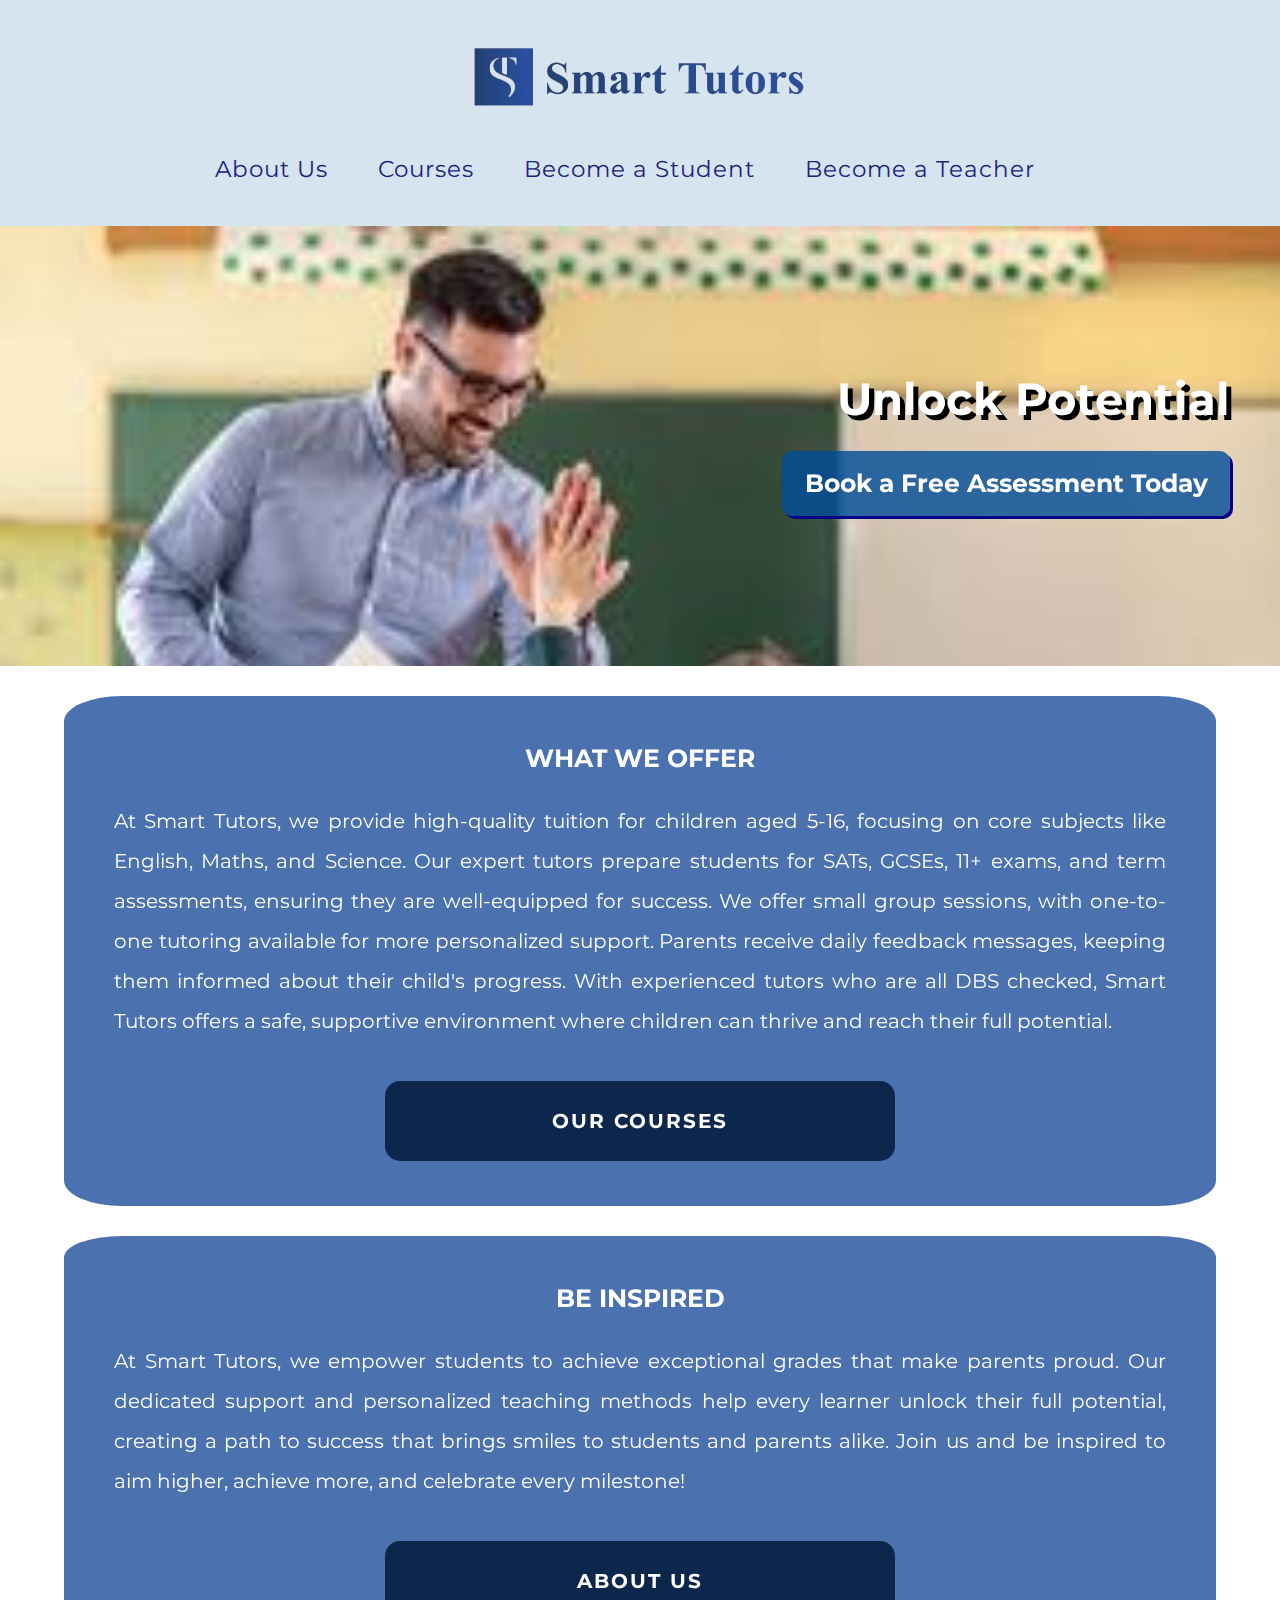
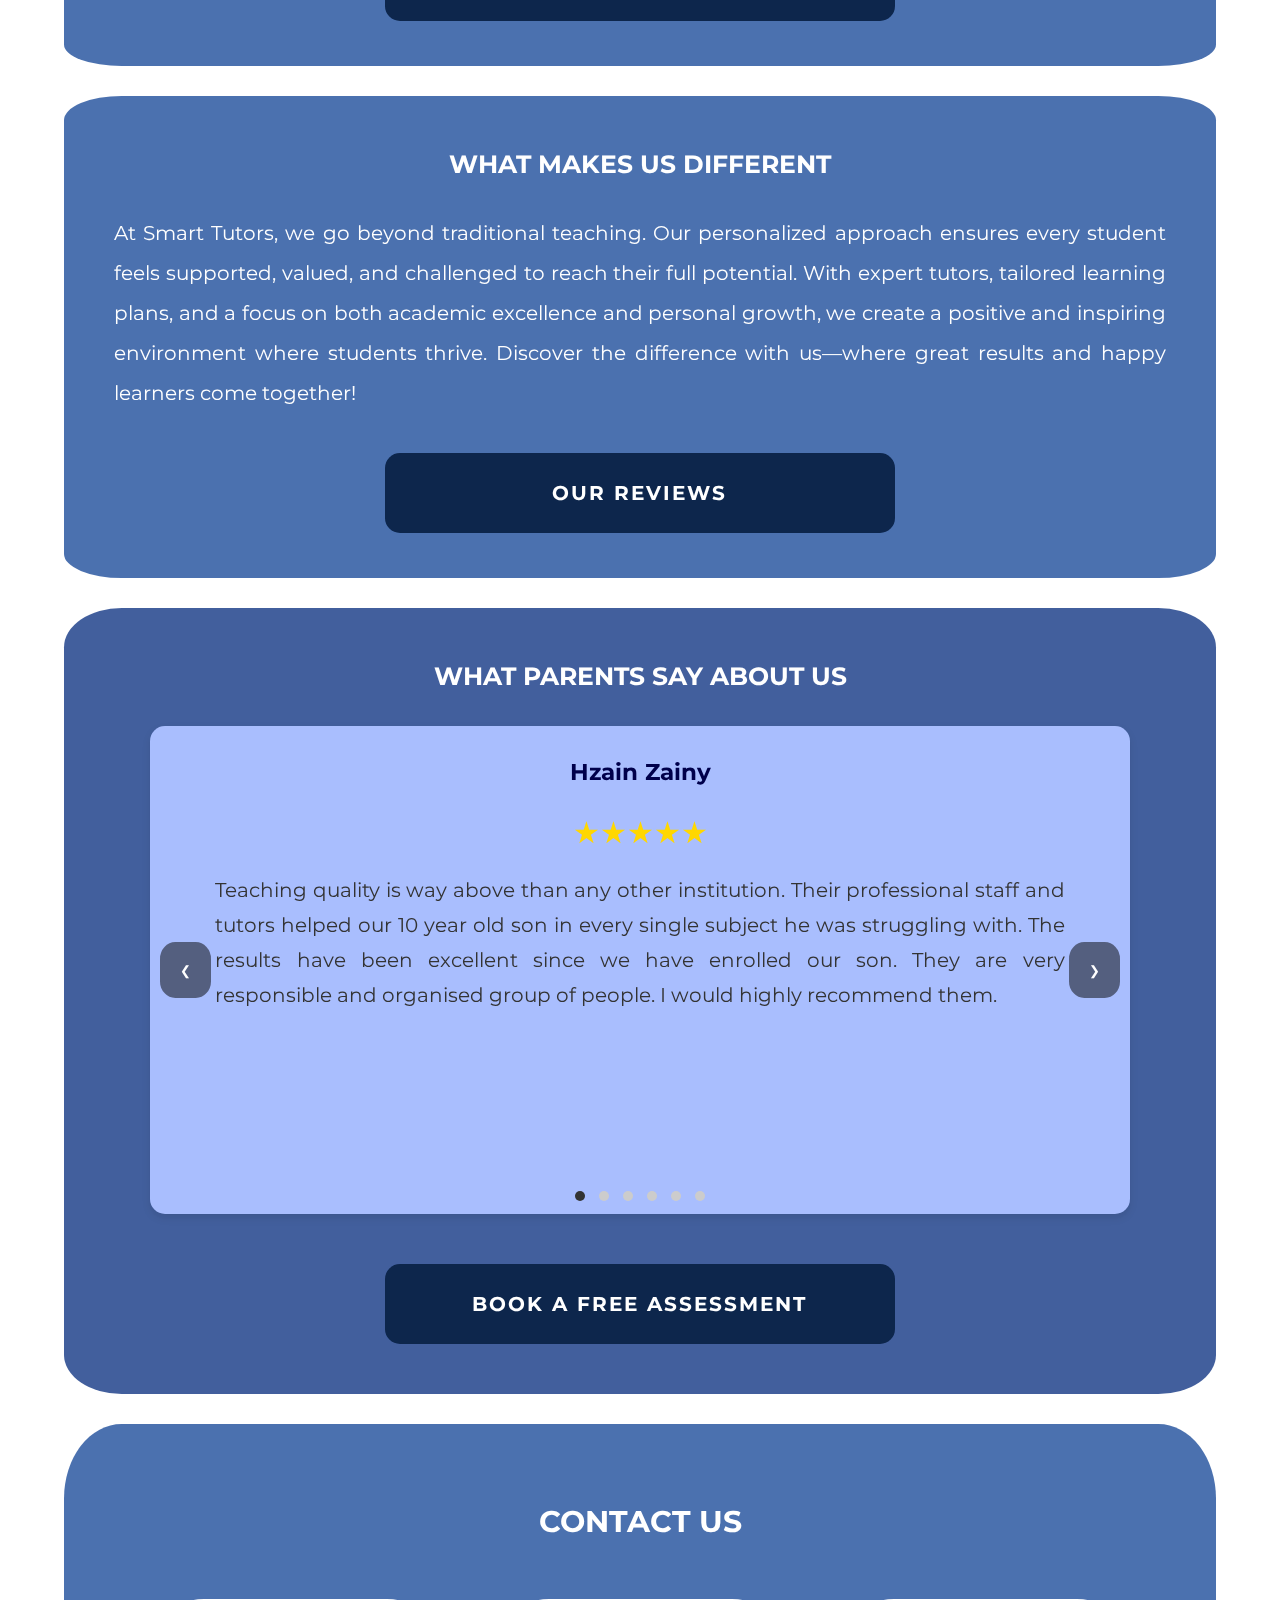
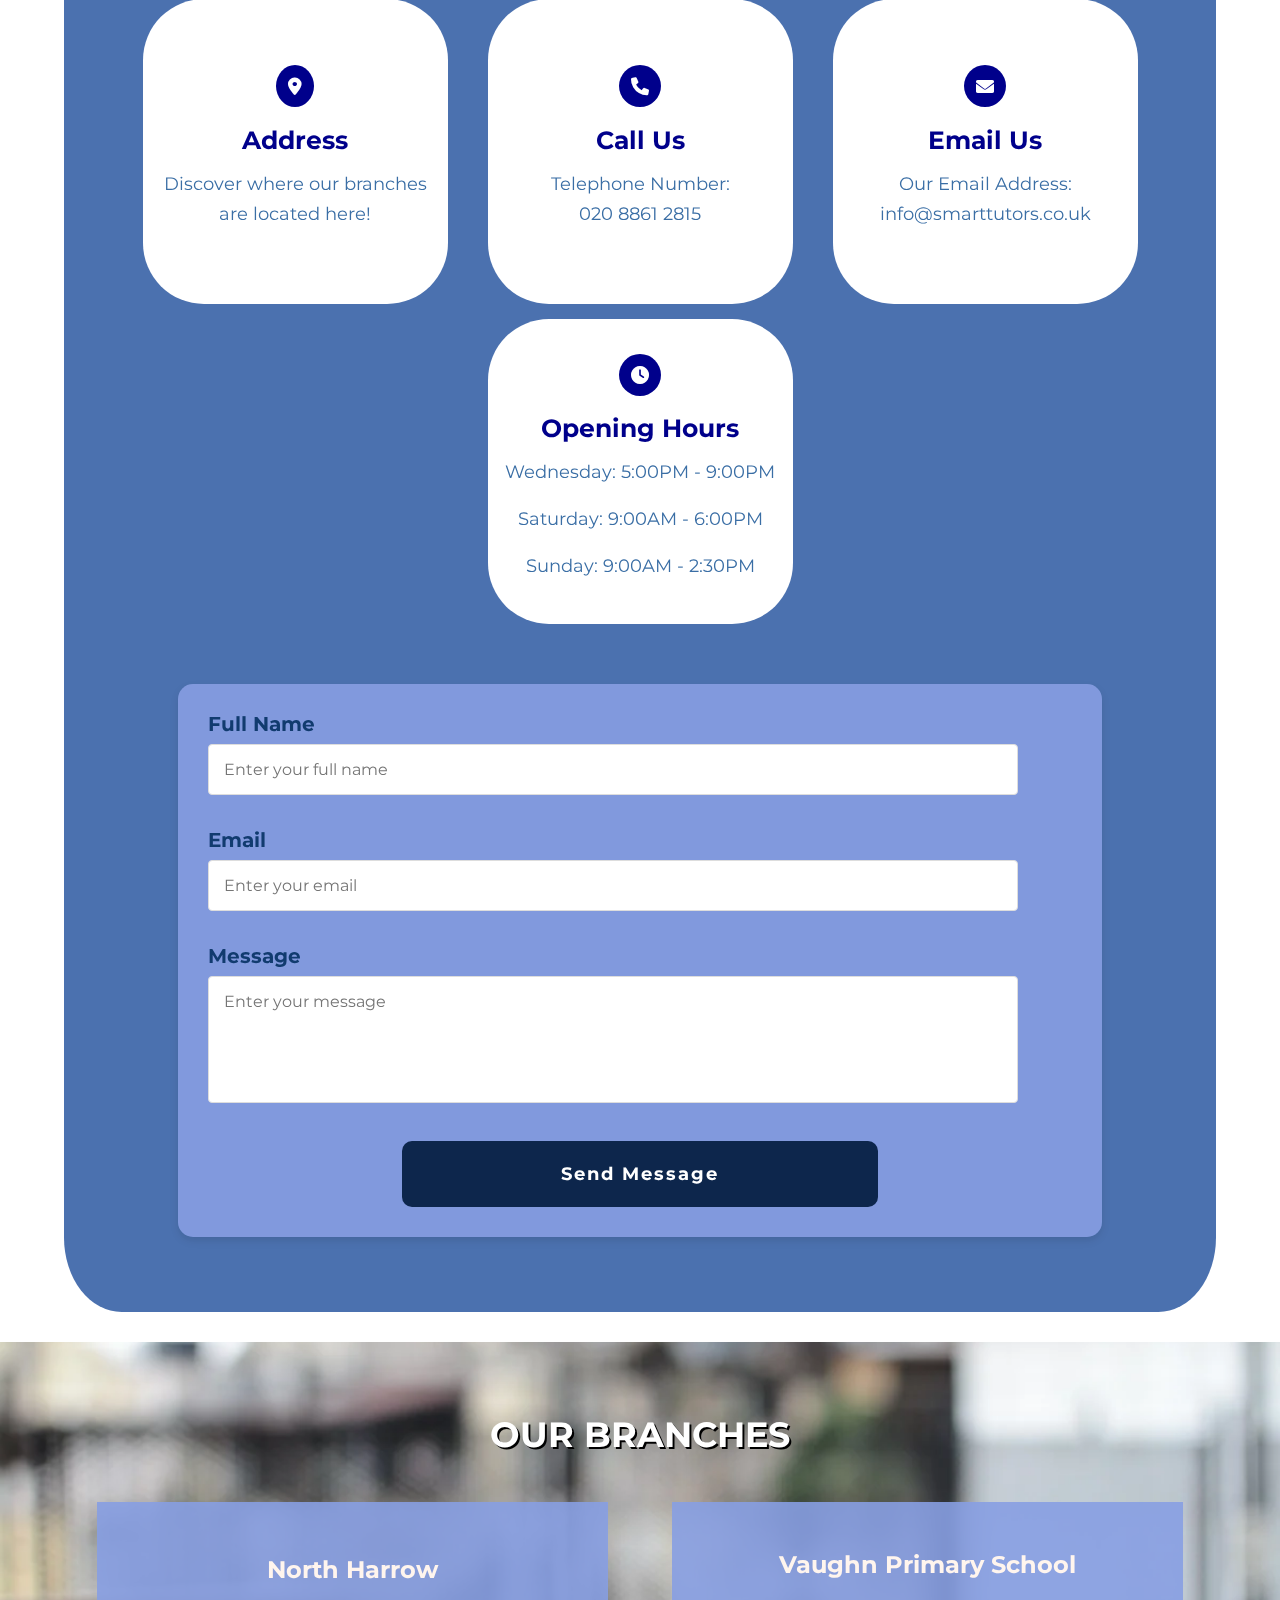
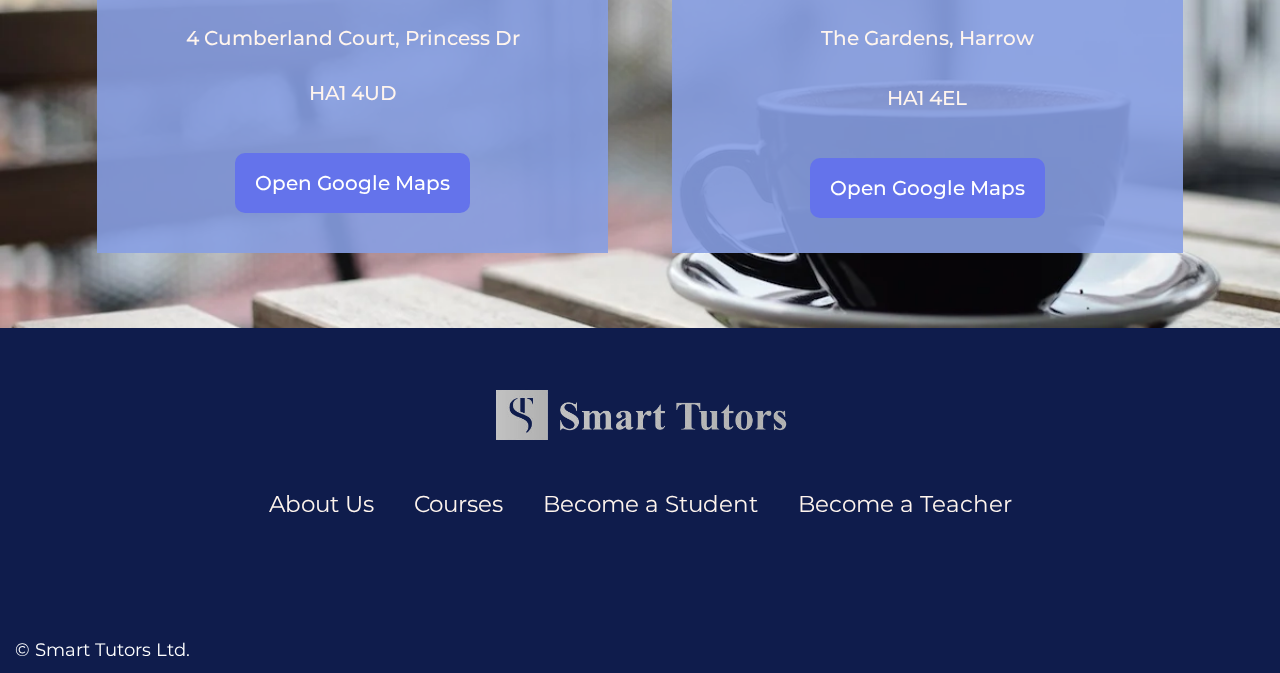
==== commit 77e3b807: "Completed Laptop Version Alhamdulillah" ====
--- a/index.html
+++ b/index.html
@@ -245,7 +245,7 @@
                     <div class="branches branch1">
                         <h3>North Harrow</h3>
                         <section>
-                            <h4>4 Cumberland Court, Princess Dr</h4>
+                            <h4 class="long-address">4 Cumberland Court, Princess Dr</h4>
                             <h4>HA1 4UD</h4>
                             <a href="https://www.google.com/maps/place/Smart+Tutors/@51.5933742,-0.3418459,17z/data=!3m1!4b1!4m6!3m5!1s0x4876132f646f9539:0x463a7b525c59a8a0!8m2!3d51.5933709!4d-0.339271!16s%2Fg%2F11qqvlmfwx?entry=ttu&g_ep=EgoyMDI1MDExMC4wIKXMDSoASAFQAw%3D%3D" class="google-maps-link" target="_blank" rel="noopener noreferrer">
                                 Open Google Maps
@@ -279,6 +279,8 @@
                 <ul>
                     <li><a href="">About Us</a></li>
                     <li><a href="">Courses</a></li>
+                    <li class="nav-student"><a href="">Become a Student</a></li>
+                    <li class="nav-teacher"><a href="">Become a Teacher</a></li>
                 </ul>
             </nav>
             <h6 class="copyright">&copy; Smart Tutors Ltd.</h6>
--- a/style.css
+++ b/style.css
@@ -433,6 +433,58 @@
 }
 
 
+/* *************************************** BANNER - LAPTOP ***************************************** */
+
+@media only screen and (min-width: 1024px) {
+    .banner {
+        padding: 150px 0;
+        background-image: url(img/teaching1.jpeg);
+        background-size: cover;
+        background-repeat: no-repeat;
+        background-position: top;
+        width: 100%;
+        height: auto;
+    }
+
+    .banner h1 {
+        margin: 0 50px 30px 0;
+        font-size: 45px;
+        text-shadow: 5px 5px black;
+        text-align: right;
+    }
+
+    .banner h4 {
+        font-size: 25px;
+        color: white;
+        line-height: 35px;
+        text-align: right;
+        margin-left: auto;
+        margin-right: 50px;
+        transition: all 0.3s ease;
+    }
+
+    .banner h4 a {
+        display: block;
+        padding: 15px;
+        background-color: rgba(0, 76, 153, 0.8);
+        color: white;
+        text-decoration: none;
+        border-radius: 10px;
+        box-shadow: 3px 3px darkblue;
+        text-align: center;
+        transition: all 0.3s ease;
+    }
+
+    .banner h4 a:hover {
+        background-color: rgb(0, 51, 102, 0.9);
+        border-radius: 15px;
+        font-size: 17px;
+        box-shadow: 0 0;
+    }
+
+}
+
+
 
 /* *************************************** MAIN2 - MOBILE ***************************************** */
 
@@ -459,6 +511,10 @@
     padding-bottom: 30px;
 }
 
+.main2 .image1-laptop {
+    display: none;
+}
+
 
 
 /* *************************************** MAIN2 - TABLET ***************************************** */
@@ -484,6 +540,20 @@
 }
 
 
+
+
+/* *************************************** MAIN2 - LAPTOP ***************************************** */
+
+@media only screen and (min-width: 1024px) {
+    .main2 {
+        display: block;
+        margin: 0 auto;
+        width: 90%;
+        margin-top: 30px;
+        margin-bottom: 30px;
+        border-radius: 5%;
+    }
+}
 
 
 /* *************************************** IMAGE1 - MOBILE ***************************************** */
@@ -527,6 +597,18 @@
 
 
 
+/* *************************************** IMAGE1 - LAPTOP ***************************************** */
+
+@media only screen and (min-width: 1024px) {    
+    .image1 {
+        display: none;
+    }
+
+}
+
+
+
+
 /* *************************************** MAIN3 - MOBILE ***************************************** */
 
 .main3 {
@@ -577,6 +659,24 @@
 
 
 
+
+/* *************************************** MAIN3 - LAPTOP ***************************************** */
+
+
+
+@media only screen and (min-width: 1024px) {
+    .main3 {
+        display: block;
+        margin: 0 auto;
+        width: 90%;
+        margin-top: 30px;
+        margin-bottom: 30px;
+        border-radius: 5%;
+    }
+}
+
+
+
 /* *************************************** IMAGE2 - MOBILE ***************************************** */
 
 .image2 {
@@ -619,6 +719,17 @@
 
 
 
+/* *************************************** IMAGE2 - LAPTOP ***************************************** */
+
+@media only screen and (min-width: 768px) {    
+    .image2 {
+        display: none;
+    }
+}
+
+
+
+
 
 /* *************************************** MAIN4 - MOBILE ***************************************** */
 
@@ -669,6 +780,25 @@
 }
 
 
+
+
+/* *************************************** MAIN4 - LAPTOP ***************************************** */
+
+
+
+@media only screen and (min-width: 1024px) {
+    .main4 {
+        display: block;
+        margin: 0 auto;
+        width: 90%;
+        margin-top: 30px;
+        margin-bottom: 30px;
+        border-radius: 5%;
+    }
+}
+
+
+
 /* *************************************** IMAGE3 - MOBILE ***************************************** */
 
 .image3 {
@@ -706,6 +836,18 @@
         padding: 125px 25px;
     }
 
+}
+
+
+
+
+
+/* *************************************** IMAGE3 - LAPTOP ***************************************** */
+
+@media only screen and (min-width: 768px) {    
+    .image3 {
+        display: none;
+    }
 }
 
 
@@ -869,6 +1011,22 @@
 
 
 
+/* *************************************** MAIN5 - LAPTOP ***************************************** */
+
+
+
+@media only screen and (min-width: 1024px) {
+    .main5 {
+        display: block;
+        margin: 0 auto;
+        width: 90%;
+        margin-top: 30px;
+        margin-bottom: 30px;
+        border-radius: 5%;
+    }
+}
+
+
 
 
 /* *************************************** IMAGE4 - MOBILE ***************************************** */
@@ -910,6 +1068,17 @@
     }
 
 }
+
+
+/* *************************************** IMAGE4 - LAPTOP ***************************************** */
+
+@media only screen and (min-width: 768px) {    
+    .image4 {
+        display: none;
+    }
+}
+
+
 
 
 
@@ -981,10 +1150,6 @@
 .contact-card h3 {
     font-size: 25px;
     color: darkblue;
-}
-
-.contact-card h3:hover {
-    font-size: 25px;
 }
 
 .contact-card h5 {
@@ -1159,10 +1324,6 @@
     .contact-card h3 {
         font-size: 27.5px;
         color: darkblue;
-    }
-
-    .contact-card h3:hover {
-        font-size: 31px;
     }
 
     .contact-card h5 {
@@ -1262,6 +1423,163 @@
 
 
 
+/* *************************************** MAIN6 - LAPTOP ***************************************** */
+
+
+
+@media only screen and (min-width: 1024px) {
+    .main6 {
+        display: block;
+        margin: 0 auto;
+        width: 90%;
+        margin-top: 30px;
+        margin-bottom: 30px;
+        border-radius: 5%;
+    }
+    
+    .contact-cards {
+        gap: 0px;
+    }
+
+    .contact-card {
+        flex: 1 1 calc(100% - 10px);
+        margin: 20px;
+        margin-top: 5px;
+        margin-bottom: 10px;
+        padding: 10px;
+        width: 30%;
+        max-width: 285px;
+    }
+
+    .contact-card h3, .contact-card h5, .contact-card i {
+        padding: 8px 0;
+        transition: color 0.3s ease; /* Smooth text color transition */
+    }
+
+    .contact-card:hover h3,
+    .contact-card:hover h5,
+    .contact-card:hover i {
+        color: white; /* Text and icon color change to white */
+    }
+
+    .contact-card i {
+        background-color: darkblue;
+        color: white;
+        font-size: 18px;
+        padding: 12px;
+        border-radius: 50%;
+        margin-bottom: 12.5px;
+        transition: all 0.3s ease;
+    }
+
+    .contact-card:hover i {
+        background-color: white; /* Icon background changes to white */
+        color: darkblue; /* Icon color changes to dark blue */
+        margin-bottom: 15px;
+        transform: scale(1.1);
+    }
+
+    .contact-card h3 {
+        font-size: 25px;
+        color: darkblue;
+    }
+
+    .contact-card h5 {
+        font-size: 17.5px;
+        color: #3A6EA5;
+        font-weight: normal;
+        line-height: 1.75em;
+    }
+
+
+
+
+
+
+
+    .contact-form {
+        width: 75%;
+        border-radius: 15px;
+        padding: 30px;
+    }
+
+    .form-group label {
+      display: block;
+      margin-bottom: 10px;
+      font-weight: bold;
+      font-size: 20px;
+      color: #113b6f;
+    }
+
+    .form-group input,
+    .form-group textarea {
+      width: 90%;
+      padding: 15px;
+      border: 1px solid #ddd;
+      border-radius: 4px;
+      font-size: 1rem;
+        margin-bottom: 20px;
+      transition: border-color 0.3s ease;
+    }
+
+    .form-group input:focus,
+    .form-group textarea:focus {
+      border-color: #2C5282;
+      outline: none;
+    }
+
+    textarea {
+      resize: none;
+    }
+
+    .submit-btn {
+        display: block;
+        margin: 0 auto;
+      background: #2C5282;
+      color: white;
+      padding: 20px 40px;
+      border: none;
+      border-radius: 4px;
+      font-size: 1rem;
+      cursor: pointer;
+        font-size: 20px;
+      transition: background-color 0.3s ease;
+    }
+
+    .submit-btn:hover {
+      background: #1E3A8A;
+    }
+    
+    .submit-btn {
+        display: block;
+        margin: 0 auto;
+        background-color: rgba(13, 38, 76, 1);
+        text-align: center;
+        width: 55%;
+        height: auto;
+        padding: 20px;
+        font-size: 17.5px;
+        line-height: 1.5em;
+        color: white;
+        border-radius: 10px;
+        box-shadow: 4px 4px rgba (0, 0, 20, 1);
+        font-weight: bold;
+        letter-spacing: 2px;
+        transition: all 0.3s ease;
+    }
+
+    .submit-btn:hover {
+        background-color: rgba(0, 76, 76, 0.3);
+        border: 3px solid lightgray;
+        border-radius: 15px;*/
+        width: 56%;
+        font-size: 20px;
+        padding: 22px;
+    }
+}
+
+
+
 
 /* *************************************** MAIN7 - MOBILE ***************************************** */
 
@@ -1323,6 +1641,10 @@
     padding: 15px 10px;
     font-weight: 500;
     line-height: 1.5em;
+}
+
+.main7 .branch-box .branches section .long-address {
+    padding: 10px 10px;
 }
 
 .main7 .branch-box .branches section .google-maps-link {
@@ -1387,6 +1709,48 @@
 
 }
 
+
+
+/* *************************************** MAIN7 - TABLET ***************************************** */
+
+@media only screen and (min-width: 1024px) {
+    .main7 h2 {
+        font-size: 35px;
+        text-shadow: 2px 2px black;
+    }
+    
+    .main7 .branch-box {
+        display: flex;
+        flex-direction: row;
+        justify-content: space-evenly;
+        align-items: stretch;
+        gap: 30px;
+        margin: 0 auto;
+        width: 90%;
+    }
+    
+    .main7 .branch-box .branches {
+        width: 40%;
+        padding: 25px;
+    }
+    
+    .main7 .branch-box .branches h3 {
+        font-size: 24px;
+        padding-top: 20px;
+    }
+    
+    .main7 .branch-box .branches section {
+        font-size: 20px;
+    }
+    
+    .main7 .branch-box .branches section .google-maps-link {
+        font-size: 20px;
+        padding: 20px;
+        border-radius: 10px;
+    }
+}
+
+
 /* *************************************** FOOTER - MOBILE *********************************************** */
 
 footer {
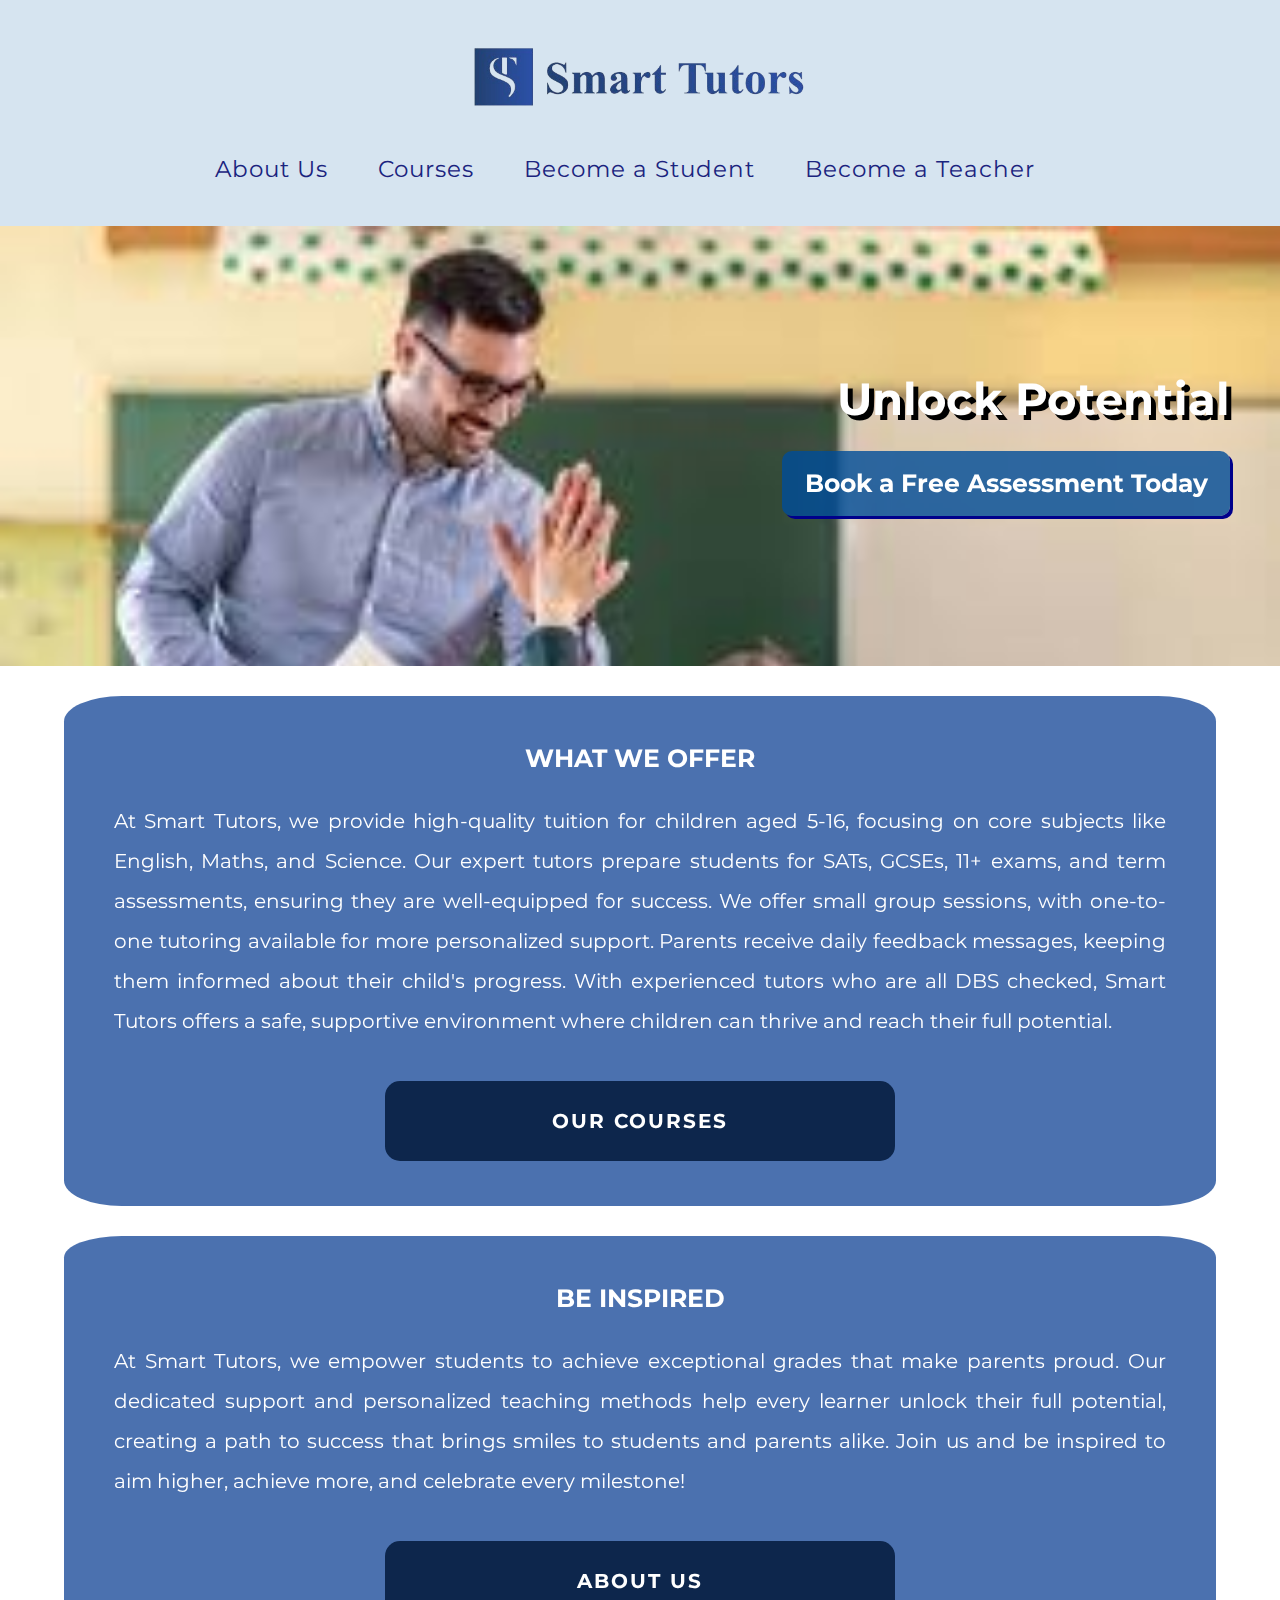
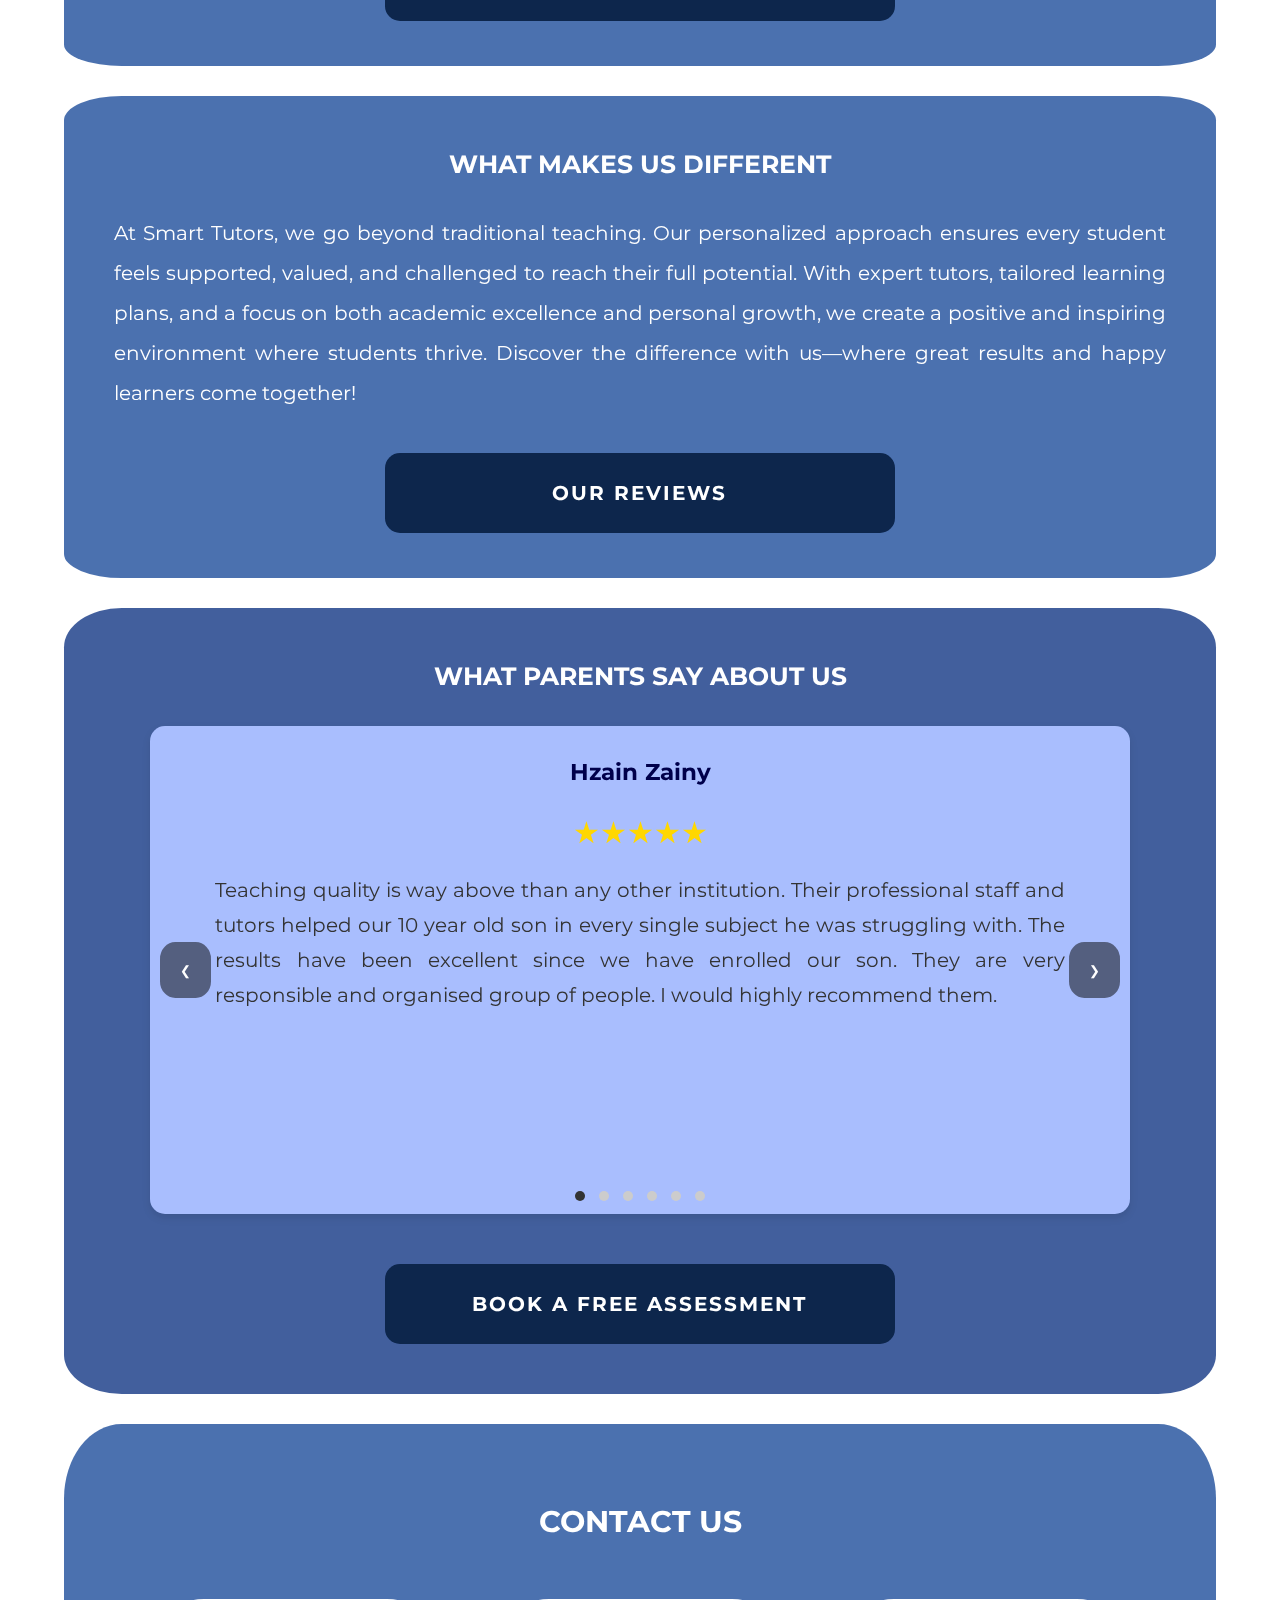
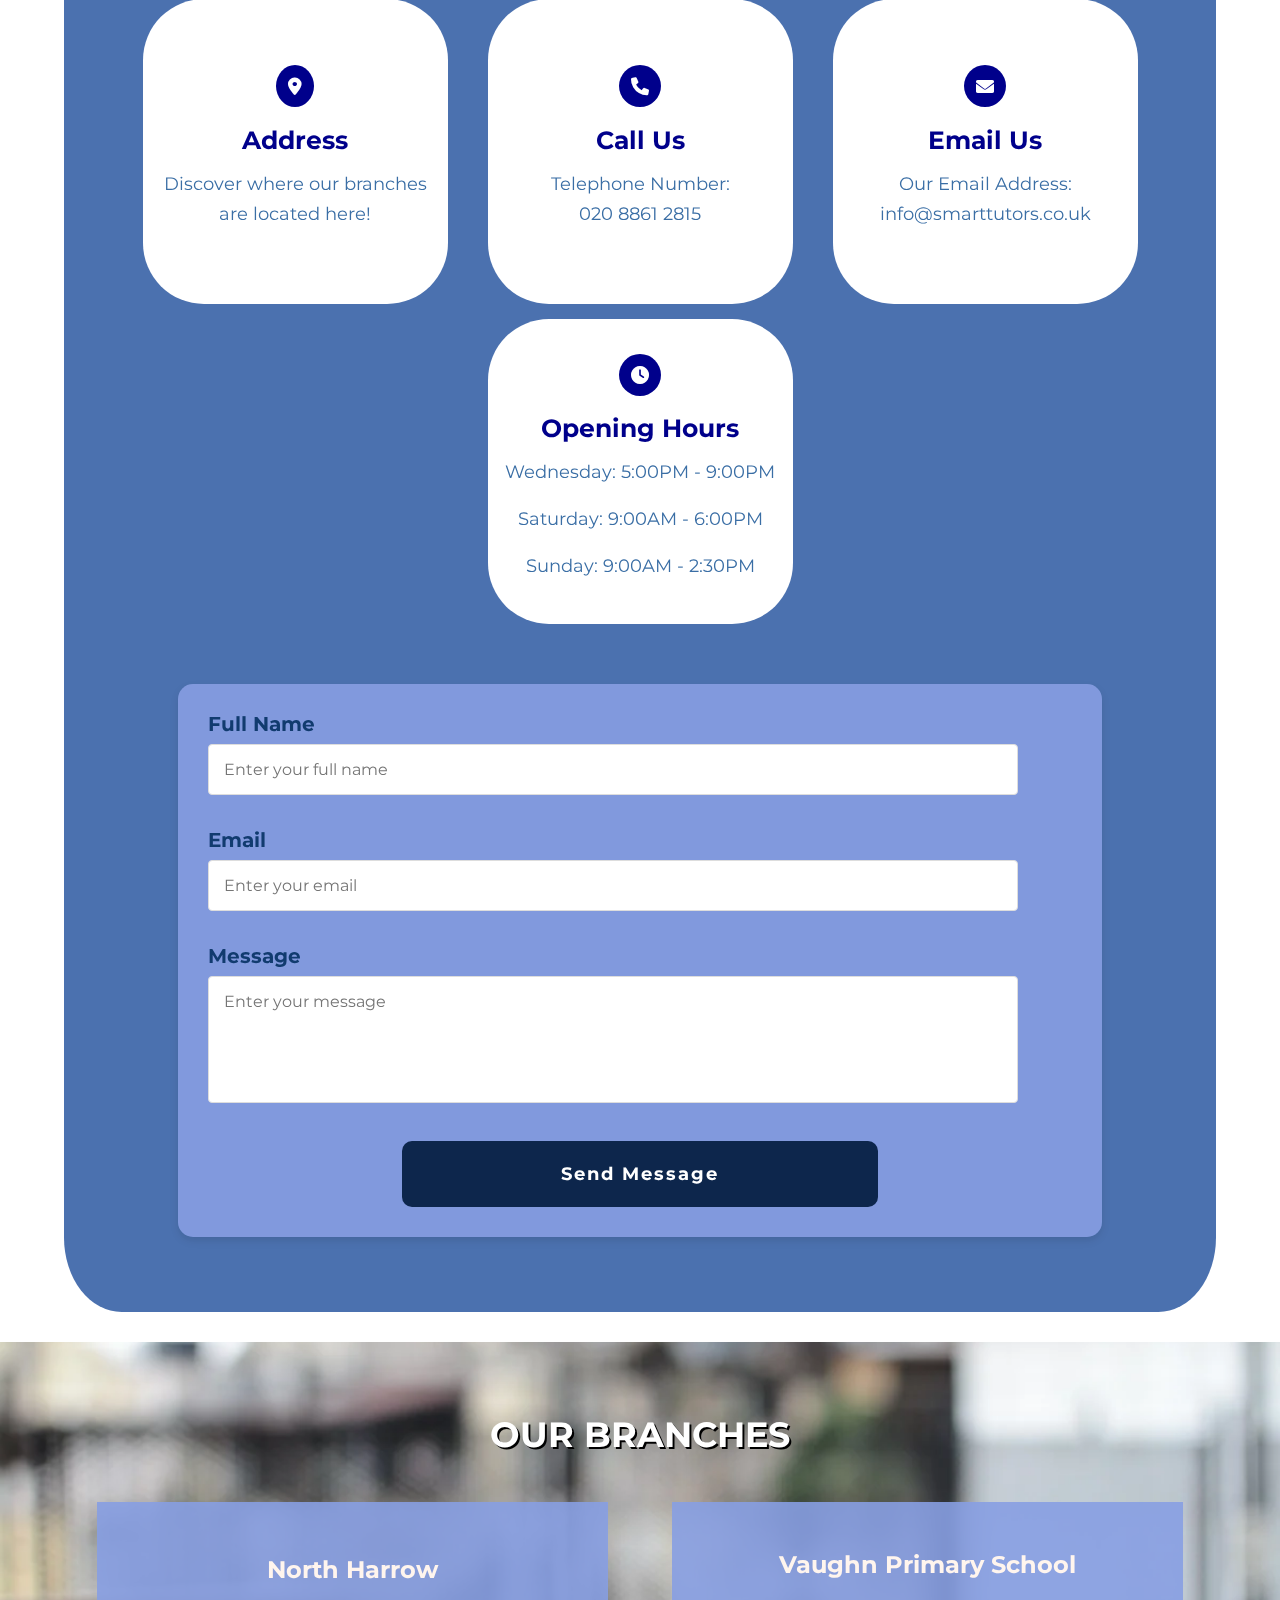
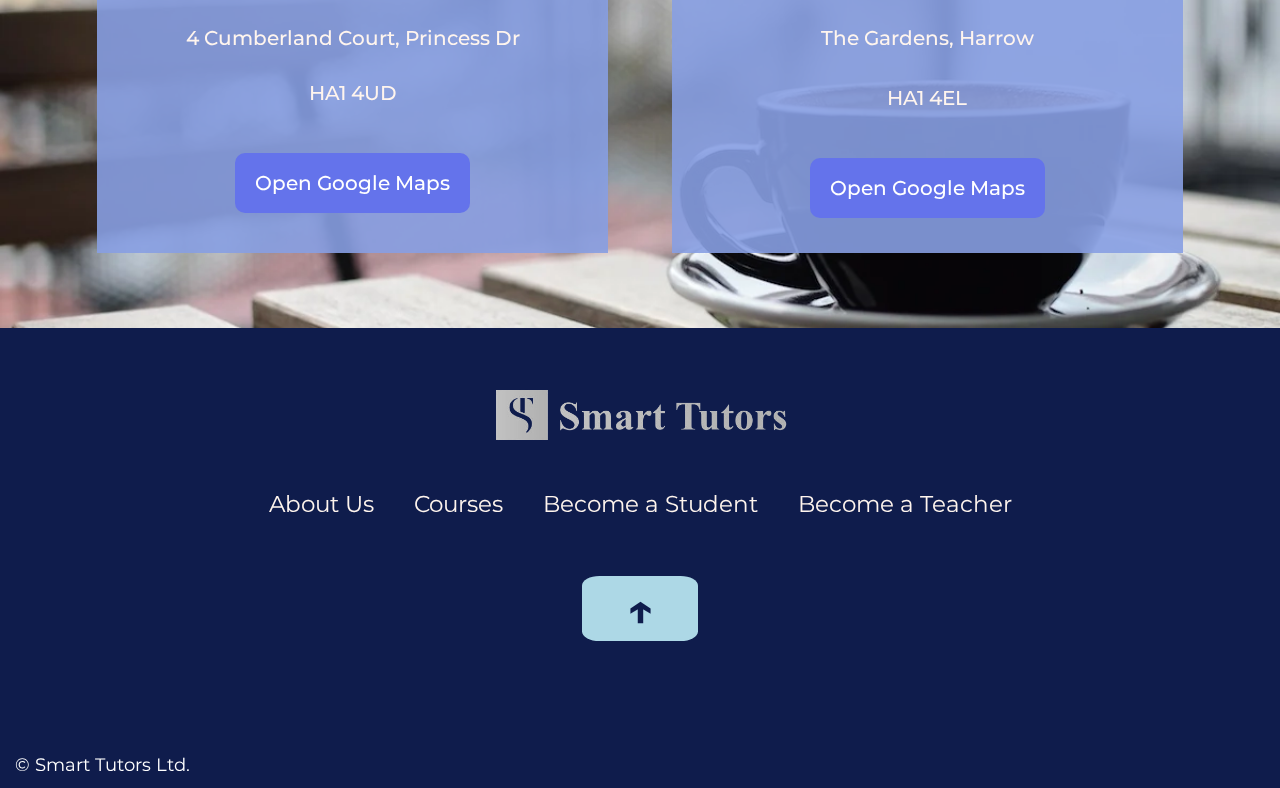
==== commit 94b826b3: "final changes to laptop v alhamdulillah" ====
--- a/index.html
+++ b/index.html
@@ -19,7 +19,7 @@
         
         <!-- HEADER -->
         
-        <header>
+        <header id="header">
             <a href="index.html">
                 <img src="img/logo.png" class="header-logo">
             </a>
@@ -283,6 +283,9 @@
                     <li class="nav-teacher"><a href="">Become a Teacher</a></li>
                 </ul>
             </nav>
+            <a href="#header" class="footer-arrow">
+                <p>&#8593;</p>
+            </a>
             <h6 class="copyright">&copy; Smart Tutors Ltd.</h6>
         </footer>
         <script src="script.js" type="text/javascript"></script>
--- a/style.css
+++ b/style.css
@@ -313,7 +313,7 @@
     }
 
     header nav ul li a:hover {
-        font-size: 19.5px;
+        font-size: 24.5px;
         color: darkred;
     }
 
@@ -478,7 +478,7 @@
     .banner h4 a:hover {
         background-color: rgb(0, 51, 102, 0.9);
         border-radius: 15px;
-        font-size: 17px;
+        font-size: 26px;
         box-shadow: 0 0;
     }
 
@@ -1706,12 +1706,14 @@
         font-size: 24.5px;
         border-radius: 25px;
     }
-
-}
-
-
-
-/* *************************************** MAIN7 - TABLET ***************************************** */
+}
+
+
+
+
+
+
+/* *************************************** MAIN7 - LAPTOP ***************************************** */
 
 @media only screen and (min-width: 1024px) {
     .main7 h2 {
@@ -1748,6 +1750,12 @@
         padding: 20px;
         border-radius: 10px;
     }
+    
+    .main7 .branch-box .branches section .google-maps-link:hover {
+        padding: 22px;    
+        font-size: 22px;
+        border-radius: 20px;
+    }
 }
 
 
@@ -1784,6 +1792,31 @@
 footer nav ul li a:hover {
     font-size: 18.5px;
     color: lightcyan;
+}
+
+.footer-arrow {
+    background-color: lightblue;
+    padding: 10px;
+    border-radius: 15%;
+    display: block;
+    margin: 0 auto;
+    width: 7.5%;
+    margin-top: 25px;
+    transition: all 0.3 ease;
+}
+
+.footer-arrow:hover {
+    background-color: #0a88b2;
+    padding: 11px;
+    border-radius: 16%;
+    width: 8%;
+}
+
+.footer-arrow p {
+    color: rgba(15, 28, 76, 1);
+    text-align: center;
+    font-size: 25px;
+    font-weight: bold;
 }
 
 footer .copyright {
@@ -1798,7 +1831,7 @@
 
 
 
-/* *************************************** FOOTER - MOBILE *********************************************** */
+/* *************************************** FOOTER - TABLET *********************************************** */
 
 @media only screen and (min-width: 768px) {
 
@@ -1821,8 +1854,17 @@
     }
 
     footer nav ul li a:hover {
-        font-size: 18.5px;
+        font-size: 24.5px;
         color: lightcyan;
+    }
+    
+    
+    .footer-arrow {
+        margin-top: 50px;
+    }
+
+    .footer-arrow p {
+        font-size: 45px;
     }
 
     footer .copyright {
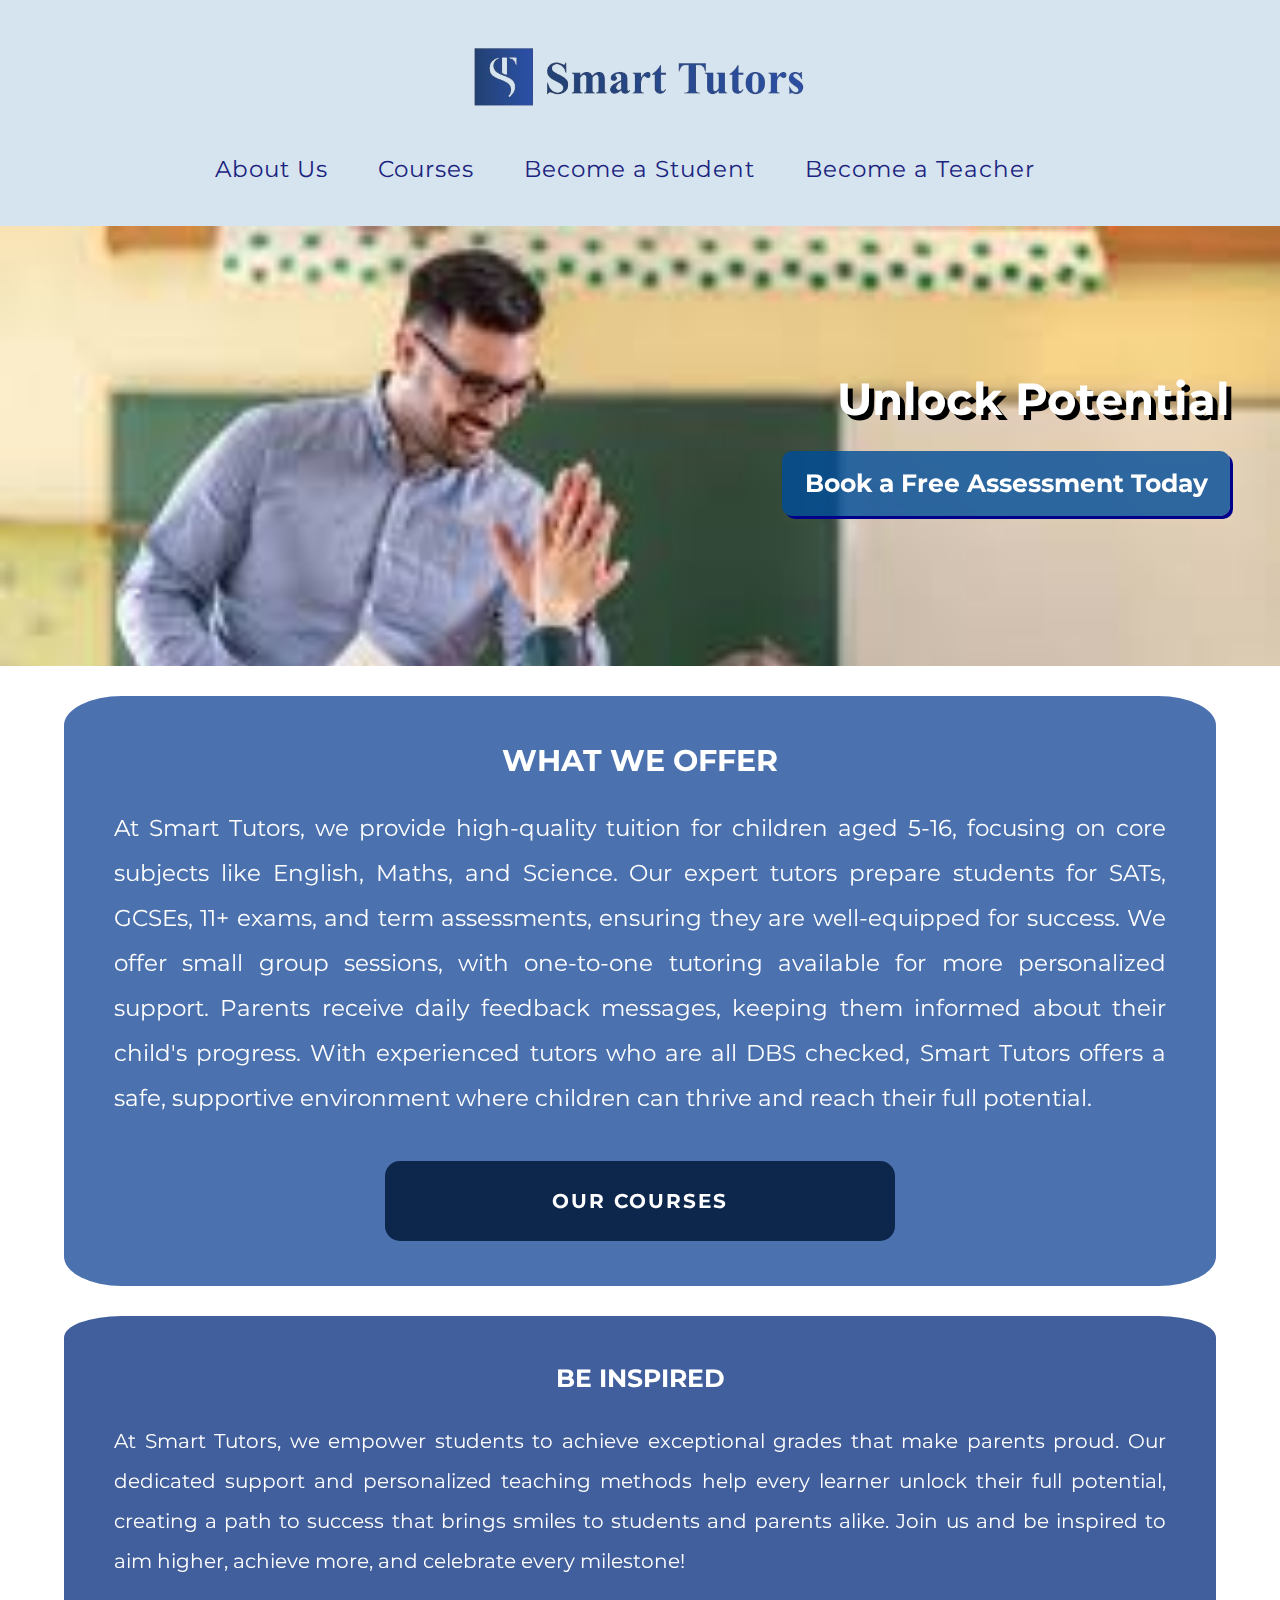
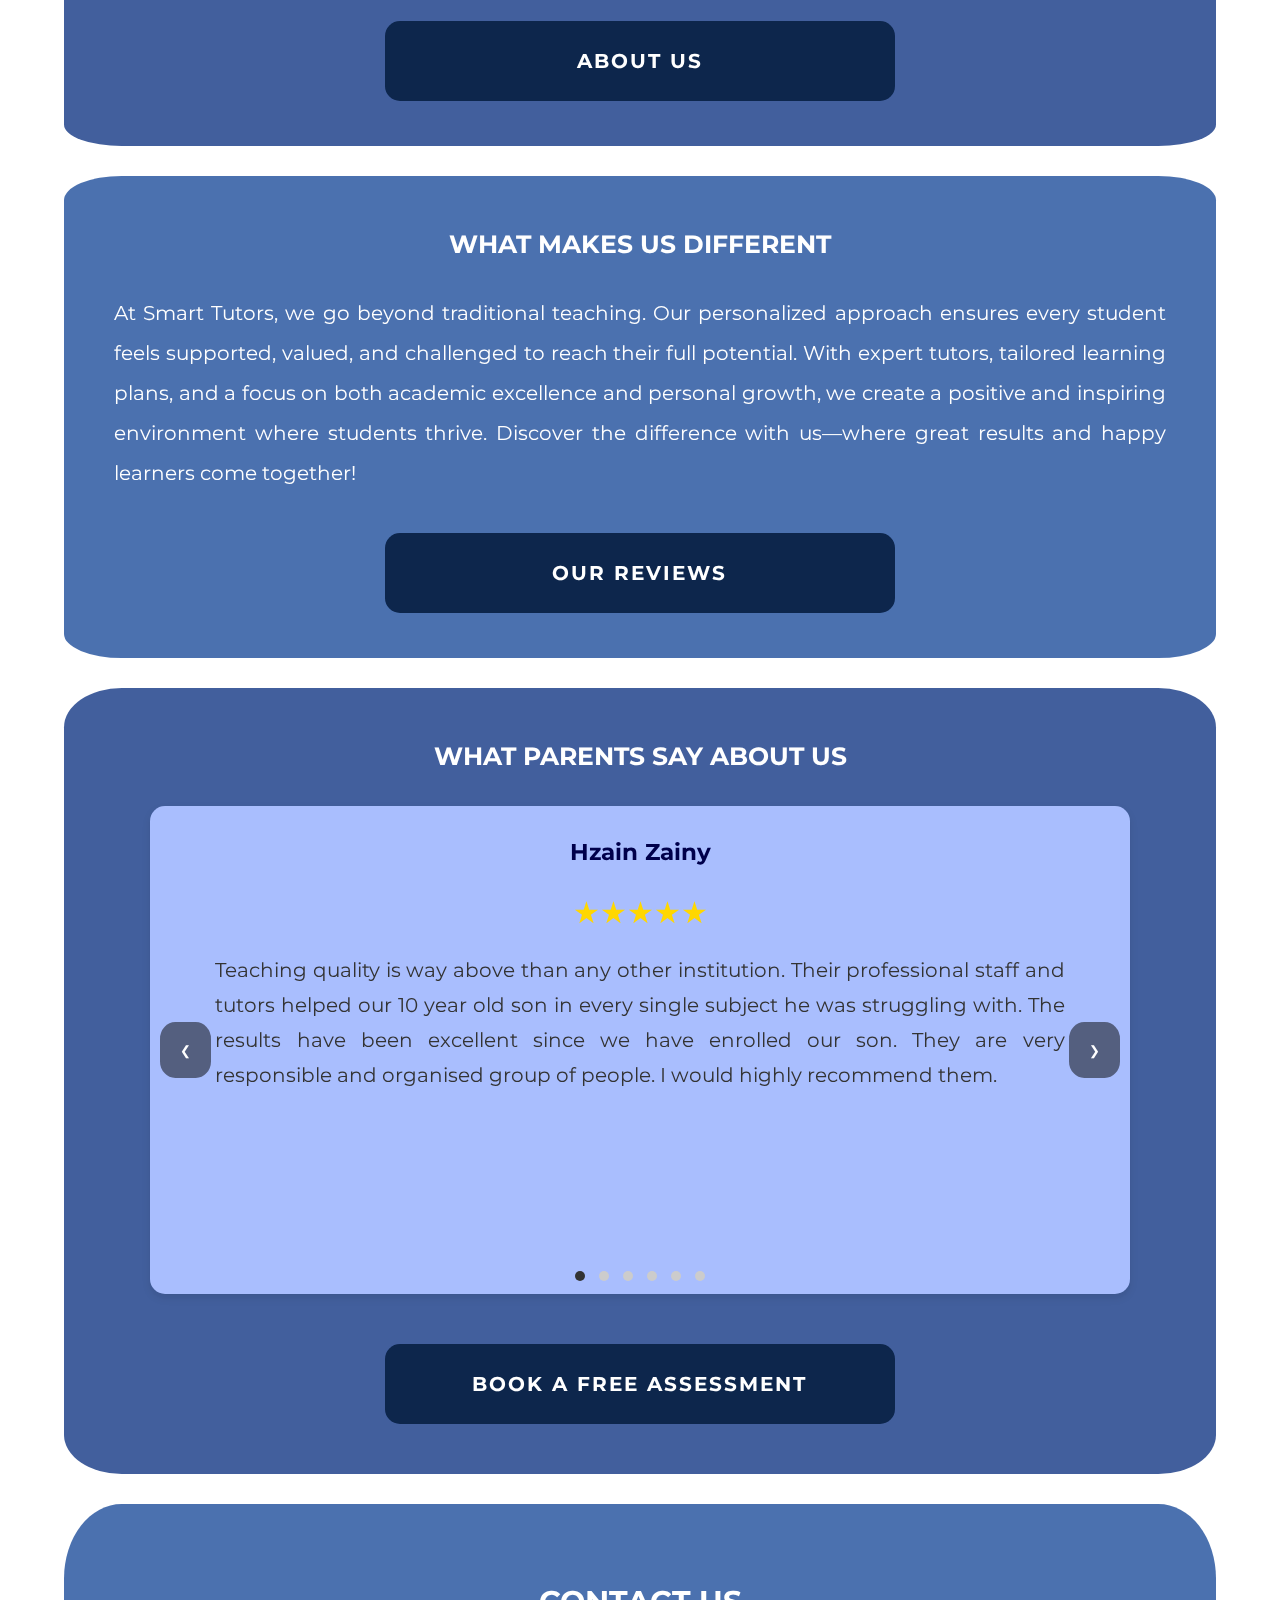
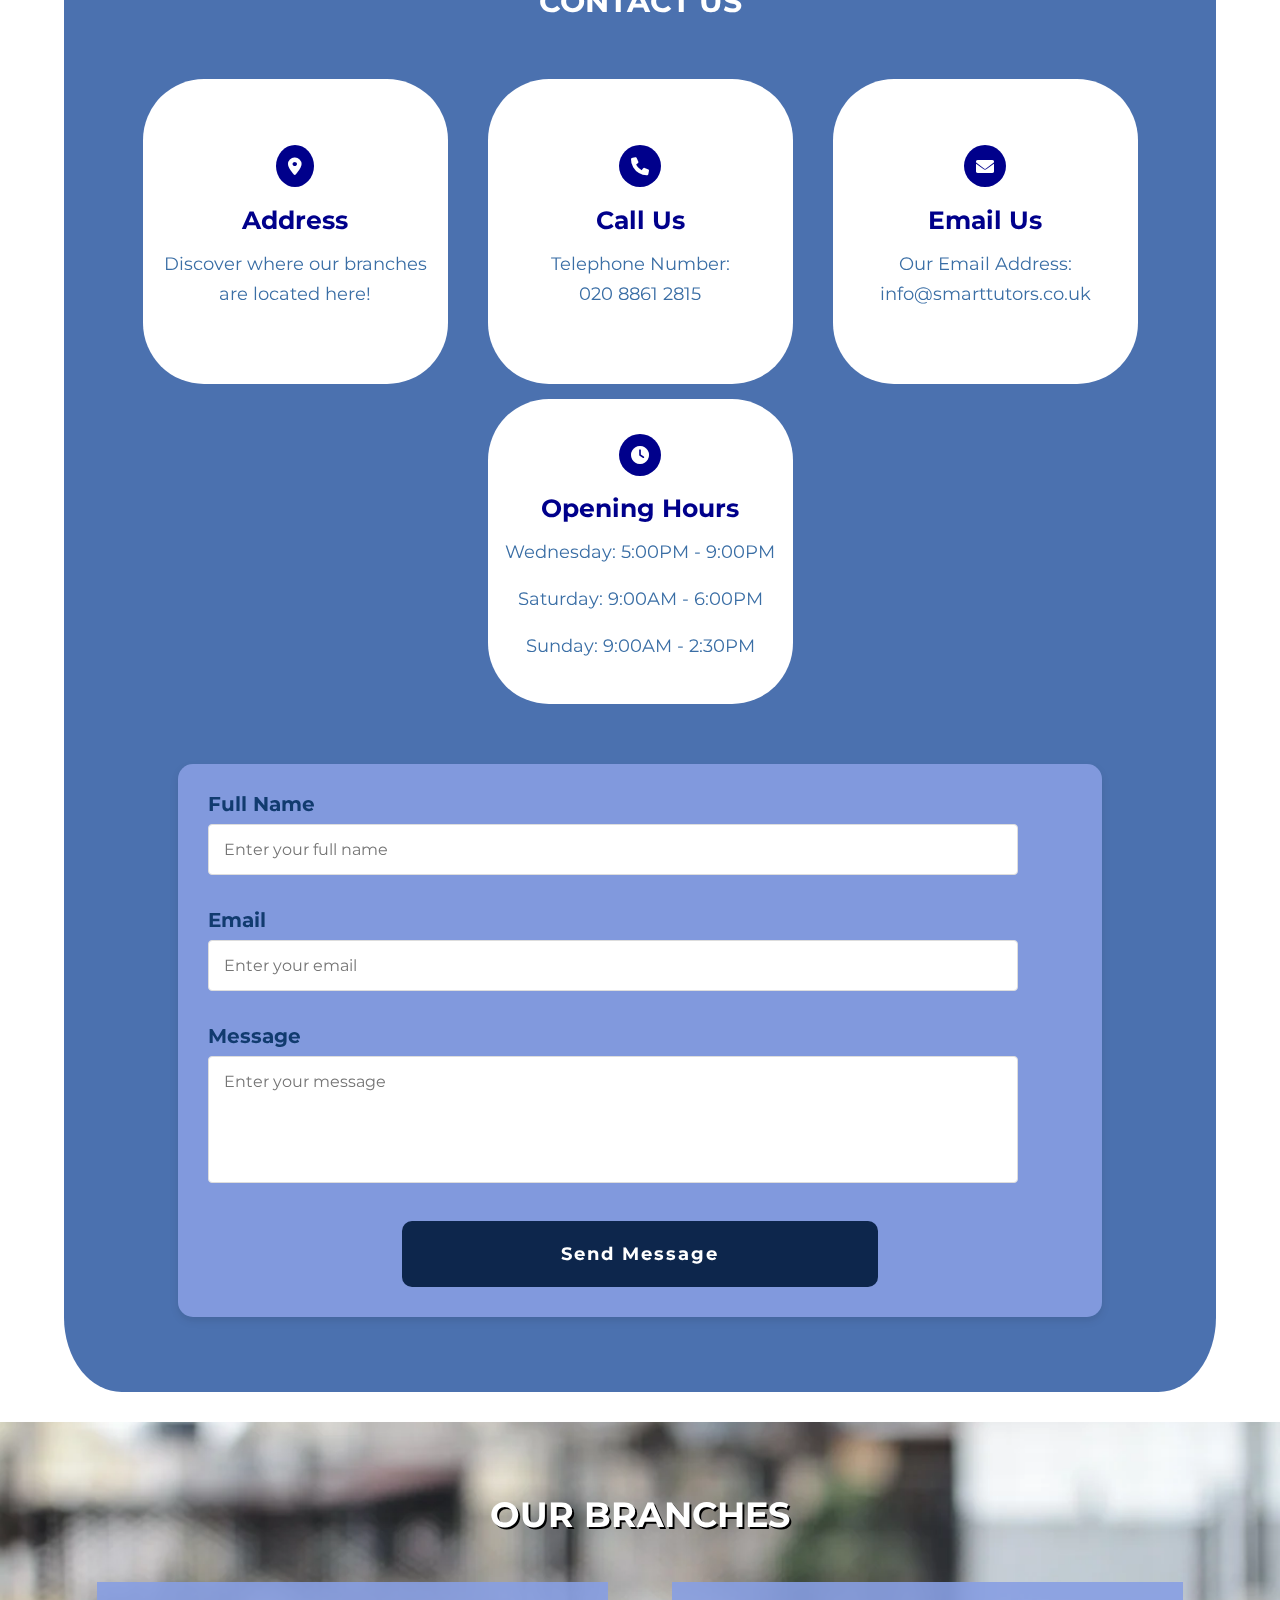
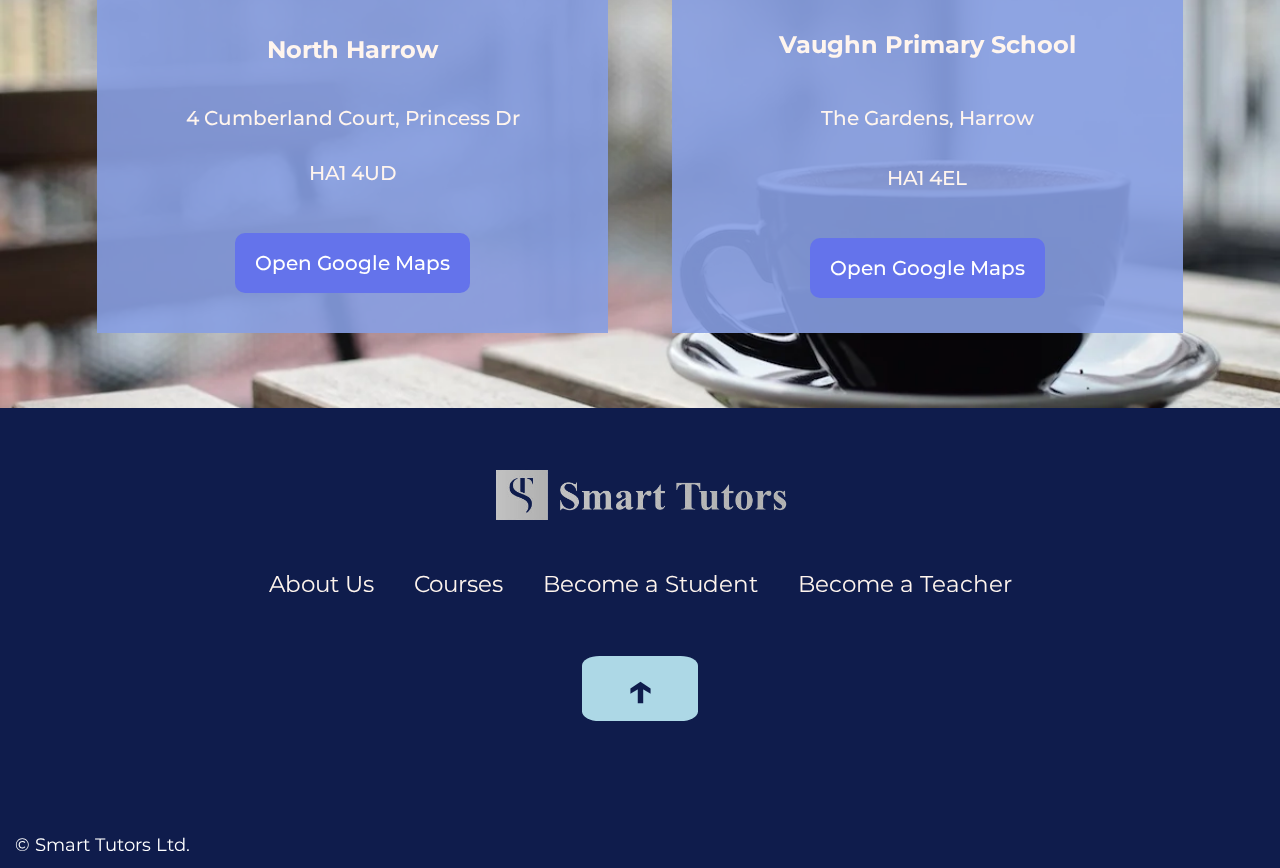
==== commit c8edc422: "Laptop L version finished alhamdulillah" ====
--- a/index.html
+++ b/index.html
@@ -37,7 +37,7 @@
         
         <!-- MAIN -->
         
-        <main>
+        <main class="wrapper">
             
             <!-- BANNER -->
             
@@ -53,9 +53,14 @@
             <!-- WHAT WE OFFER -->
             
             <div class="main2">
-                <h2>WHAT WE OFFER</h2>
-                <h4>At Smart Tutors, we provide high-quality tuition for children aged 5-16, focusing on core subjects like English, Maths, and Science. Our expert tutors prepare students for SATs, GCSEs, 11+ exams, and term assessments, ensuring they are well-equipped for success. We offer small group sessions, with one-to-one tutoring available for more personalized support. Parents receive daily feedback messages, keeping them informed about their child's progress. With experienced tutors who are all DBS checked, Smart Tutors offers a safe, supportive environment where children can thrive and reach their full potential.</h4>
-                <a href="" class="box-link courses">OUR COURSES</a>
+                <div class="inbox-main2">
+                    <h2>WHAT WE OFFER</h2>
+                    <h4>At Smart Tutors, we provide high-quality tuition for children aged 5-16, focusing on core subjects like English, Maths, and Science. Our expert tutors prepare students for SATs, GCSEs, 11+ exams, and term assessments, ensuring they are well-equipped for success. We offer small group sessions, with one-to-one tutoring available for more personalized support. Parents receive daily feedback messages, keeping them informed about their child's progress. With experienced tutors who are all DBS checked, Smart Tutors offers a safe, supportive environment where children can thrive and reach their full potential.</h4>
+                    <a href="" class="box-link courses">OUR COURSES</a>
+                </div>
+                <div class="inbox-image1">
+                    <img src="img/teaching4.webp" alt="Teaching Image">
+                </div>
             </div>
             
             
@@ -68,9 +73,14 @@
             
             <!-- BE INSPIRED -->
             <div class="main3">
-                <h2>BE INSPIRED</h2>
-                <h4>At Smart Tutors, we empower students to achieve exceptional grades that make parents proud. Our dedicated support and personalized teaching methods help every learner unlock their full potential, creating a path to success that brings smiles to students and parents alike. Join us and be inspired to aim higher, achieve more, and celebrate every milestone!</h4>
-                <a href="" class="box-link about">ABOUT US</a>
+                <div class="inbox-main3">
+                    <h2>BE INSPIRED</h2>
+                    <h4>At Smart Tutors, we empower students to achieve exceptional grades that make parents proud. Our dedicated support and personalized teaching methods help every learner unlock their full potential, creating a path to success that brings smiles to students and parents alike. Join us and be inspired to aim higher, achieve more, and celebrate every milestone!</h4>
+                    <a href="" class="box-link about">ABOUT US</a>
+                </div>
+                <div class="inbox-image2">
+                    <img src="img/teaching6.webp">
+                </div>
             </div>
             
             
@@ -84,9 +94,14 @@
             <!-- WHAT MAKES US DIFFERENT --> 
             
             <div class="main4">
-                <h2>WHAT MAKES US DIFFERENT</h2>
-                <h4>At Smart Tutors, we go beyond traditional teaching. Our personalized approach ensures every student feels supported, valued, and challenged to reach their full potential. With expert tutors, tailored learning plans, and a focus on both academic excellence and personal growth, we create a positive and inspiring environment where students thrive. Discover the difference with us—where great results and happy learners come together!</h4>
-                <a class="box-link about" href="#reviews" onclick="smoothScroll(event, '#reviews')">OUR REVIEWS</a>
+                <div class="inbox-main4">
+                    <h2>WHAT MAKES US DIFFERENT</h2>
+                    <h4>At Smart Tutors, we go beyond traditional teaching. Our personalized approach ensures every student feels supported, valued, and challenged to reach their full potential. With expert tutors, tailored learning plans, and a focus on both academic excellence and personal growth, we create a positive and inspiring environment where students thrive. Discover the difference with us—where great results and happy learners come together!</h4>
+                    <a class="box-link about" href="#reviews" onclick="smoothScroll(event, '#reviews')">OUR REVIEWS</a>
+                </div>
+                <div class="inbox-image3">
+                    <img src="img/teaching8.webp">
+                </div>
             </div>
             
             
@@ -191,46 +206,48 @@
             
             <div class="main6">
                 <h2>CONTACT US</h2>
-                <div class="contact-cards">
-                    <a href="#branches" class="contact-card address">
-                        <i class="fa-solid fa-location-dot icon"></i>
-                        <h3>Address</h3>
-                        <h5>Discover where our branches are located here!</h5>
-                    </a>
-                    <div class="contact-card call">
-                        <i class="fa-solid fa-phone"></i>
-                        <h3>Call Us</h3>
-                        <h5>Telephone Number:<br>020 8861 2815</h5>
-                    </div>
-                    <div class="contact-card email">
-                        <i class="fa-solid fa-envelope icon"></i>
-                        <h3>Email Us</h3>
-                        <h5>Our Email Address:<br>info@smarttutors.co.uk</h5>
-                    </div>
-                    <div class="contact-card hours">
-                         <i class="fa-solid fa-clock icon"></i>
-                        <h3>Opening Hours</h3>
-                        <h5>Wednesday: 5:00PM - 9:00PM</h5>
-                        <h5>Saturday: 9:00AM - 6:00PM</h5>
-                        <h5>Sunday: 9:00AM - 2:30PM</h5>
-                    </div>
-                </div>
-                
-                <form class="contact-form" action="#" method="post">
-                    <div class="form-group">
-                      <label for="full-name">Full Name</label>
-                      <input type="text" id="full-name" name="full-name" placeholder="Enter your full name" required>
-                    </div>
-                    <div class="form-group">
-                      <label for="email">Email</label>
-                      <input type="email" id="email" name="email" placeholder="Enter your email" required>
-                    </div>
-                    <div class="form-group">
-                      <label for="message">Message</label>
-                      <textarea id="message" name="message" rows="5" placeholder="Enter your message" required></textarea>
-                    </div>
-                    <button type="submit" class="submit-btn">Send Message</button>
-                </form>
+                <div class="inbox-contact">
+                    <div class="contact-cards">
+                        <a href="#branches" class="contact-card address">
+                            <i class="fa-solid fa-location-dot icon"></i>
+                            <h3>Address</h3>
+                            <h5>Discover where our branches are located here!</h5>
+                        </a>
+                        <div class="contact-card call">
+                            <i class="fa-solid fa-phone"></i>
+                            <h3>Call Us</h3>
+                            <h5>Telephone Number:<br>020 8861 2815</h5>
+                        </div>
+                        <div class="contact-card email">
+                            <i class="fa-solid fa-envelope icon"></i>
+                            <h3>Email Us</h3>
+                            <h5>Our Email Address:<br>info@smarttutors.co.uk</h5>
+                        </div>
+                        <div class="contact-card hours">
+                             <i class="fa-solid fa-clock icon"></i>
+                            <h3>Opening Hours</h3>
+                            <h5>Wednesday: 5:00PM - 9:00PM</h5>
+                            <h5>Saturday: 9:00AM - 6:00PM</h5>
+                            <h5>Sunday: 9:00AM - 2:30PM</h5>
+                        </div>
+                    </div>
+
+                    <form class="contact-form" action="#" method="post">
+                        <div class="form-group">
+                          <label for="full-name">Full Name</label>
+                          <input type="text" id="full-name" name="full-name" placeholder="Enter your full name" required>
+                        </div>
+                        <div class="form-group">
+                          <label for="email">Email</label>
+                          <input type="email" id="email" name="email" placeholder="Enter your email" required>
+                        </div>
+                        <div class="form-group">
+                          <label for="message">Message</label>
+                          <textarea id="message" name="message" rows="5" placeholder="Enter your message" required></textarea>
+                        </div>
+                        <button type="submit" class="submit-btn">Send Message</button>
+                    </form>
+                </div>
             </div>    
                 
                 
--- a/style.css
+++ b/style.css
@@ -166,6 +166,21 @@
 }
 
 
+/* *************************************** BOX LINK - LAPTOP L ************************************** */
+
+
+@media only screen and (min-width: 1440px) {
+    .box-link {
+        font-size: 22.5px;
+        line-height: 1.8em;
+    }
+
+    .box-link:hover {
+        font-size: 24px;
+    }
+}
+
+
 /* *************************************** BACKGROUND BODY ***************************************** */
 
 #background-video {
@@ -433,6 +448,20 @@
 }
 
 
+
+
+/* *************************************** BANNER - LAPTOP ***************************************** */
+
+@media only screen and (min-width: 2000px) {
+    .wrapper {
+        display: block;
+        margin: 0 auto;
+        width: 80%;
+    }
+}
+
+
+
 /* *************************************** BANNER - LAPTOP ***************************************** */
 
 @media only screen and (min-width: 1024px) {
@@ -515,6 +544,10 @@
     display: none;
 }
 
+.main2 .inbox-image1 {
+    display: none;
+}
+
 
 
 /* *************************************** MAIN2 - TABLET ***************************************** */
@@ -522,7 +555,6 @@
 
 @media only screen and (min-width: 768px) {
     .main2 {
-        background-color: rgba(55, 98, 166, 0.9);
         padding-bottom: 45px;
     }
 
@@ -553,7 +585,59 @@
         margin-bottom: 30px;
         border-radius: 5%;
     }
-}
+    
+    .main2 h2 {
+        font-size: 30px;
+    }
+    
+    .main2 h4 {
+        font-size: 22.5px;
+    }
+}
+
+
+/* *************************************** MAIN2 - LAPTOP L ***************************************** */
+
+@media only screen and (min-width: 1440px) {
+    .main2 {
+        display: flex;
+        flex-direction: row;
+        justify-content: space-between;
+        align-items: center;
+        margin: 0 auto;
+        width: 100%;
+        border-radius: 0;
+    }
+    
+    .inbox-main2 {
+        flex: 1;
+    }
+    
+    .inbox-image1 {
+        display: block !important;
+        flex: 1;
+        text-align: center;
+    }
+    
+    .inbox-image1 img {
+        max-width: 90%;
+        border-radius: 10px;
+        height: 600px;
+    }
+    
+    .main2 h2 {
+        font-size: 30px;
+        text-align: center;
+    }
+    
+    .main2 h4 {
+        font-size: 22.5px;
+        text-align: justify;
+        line-height: 1.8em;
+    }
+}
+
+
 
 
 /* *************************************** IMAGE1 - MOBILE ***************************************** */
@@ -633,6 +717,10 @@
     padding-bottom: 30px;
 }
 
+.main3 .inbox-image2 {
+    display: none;
+}
+
 
 
 /* *************************************** MAIN3 - TABLET ***************************************** */
@@ -640,7 +728,6 @@
 
 @media only screen and (min-width: 768px) {
     .main3 {
-        background-color: rgba(55, 98, 166, 0.9);
         padding-bottom: 45px;
     }
 
@@ -677,6 +764,51 @@
 
 
 
+/* *************************************** MAIN3 - LAPTOP L ***************************************** */
+
+@media only screen and (min-width: 1440px) {
+    .main3 {
+        display: flex;
+        flex-direction: row-reverse;
+        justify-content: space-between;
+        align-items: center;
+        margin: 0 auto;
+        width: 100%;
+        border-radius: 0;
+    }
+    
+    .inbox-main3 {
+        flex: 1;
+        padding-right: 30px;
+    }
+    
+    .inbox-image2 {
+        display: block !important;
+        flex: 1;
+        text-align: center;
+    }
+    
+    .inbox-image2 img {
+        max-width: 90%;
+        border-radius: 10px;
+        height: 500px;
+        margin-top: 50px;
+    }
+    
+    .main3 h2 {
+        font-size: 30px;
+        text-align: center;
+    }
+    
+    .main3 h4 {
+        font-size: 22.5px;
+        text-align: justify;
+        line-height: 1.8em;
+    }
+}
+
+
+
 /* *************************************** IMAGE2 - MOBILE ***************************************** */
 
 .image2 {
@@ -721,7 +853,7 @@
 
 /* *************************************** IMAGE2 - LAPTOP ***************************************** */
 
-@media only screen and (min-width: 768px) {    
+@media only screen and (min-width: 1024px) {    
     .image2 {
         display: none;
     }
@@ -756,13 +888,16 @@
     padding-bottom: 30px;
 }
 
+.inbox-image3 {
+    display: none;
+}
+
 
 /* *************************************** MAIN4 - TABLET ***************************************** */
 
 
 @media only screen and (min-width: 768px) {
     .main4 {
-        background-color: rgba(55, 98, 166, 0.9);
         padding-bottom: 45px;
     }
 
@@ -799,6 +934,54 @@
 
 
 
+
+/* *************************************** MAIN4 - LAPTOP L ***************************************** */
+
+@media only screen and (min-width: 1440px) {
+    .main4 {
+        display: flex;
+        flex-direction: row;
+        justify-content: space-between;
+        align-items: center;
+        margin: 0 auto;
+        width: 100%;
+        border-radius: 0;
+        padding-top: 20px;
+    }
+    
+    .inbox-main4 {
+        flex: 1;
+        padding-right: 0;
+    }
+    
+    .inbox-image3 {
+        display: block !important;
+        flex: 1;
+        text-align: center;
+    }
+    
+    .inbox-image3 img {
+        max-width: 90%;
+        border-radius: 10px;
+        height: 500px;
+    }
+    
+    .main4 h2 {
+        font-size: 30px;
+        text-align: center;
+    }
+    
+    .main4 h4 {
+        font-size: 22.5px;
+        text-align: justify;
+        line-height: 1.8em;
+    }
+}
+
+
+
+
+
 /* *************************************** IMAGE3 - MOBILE ***************************************** */
 
 .image3 {
@@ -844,7 +1027,7 @@
 
 /* *************************************** IMAGE3 - LAPTOP ***************************************** */
 
-@media only screen and (min-width: 768px) {    
+@media only screen and (min-width: 1024px) {    
     .image3 {
         display: none;
     }
@@ -1029,6 +1212,39 @@
 
 
 
+/* *************************************** MAIN5 - LAPTOP L ***************************************** */
+
+
+
+@media only screen and (min-width: 1440px) {
+    .main5 {
+        display: block;
+        margin: 0 auto;
+        width: 97.5%;
+        margin-top: 30px;
+        margin-bottom: 30px;
+        border-radius: 5%;
+    }
+    
+    .main5 h2 {
+        font-size: 30px;
+    }
+    
+    .slideshow {
+        width: 70%;
+        border-radius: 15px;
+    }
+    
+    .slide p {
+        line-height: 1.8em;
+        font-size: 22.5px;
+        padding: 0 60px;
+    }
+}
+
+
+
+
 /* *************************************** IMAGE4 - MOBILE ***************************************** */
 
 .image4 {
@@ -1072,7 +1288,7 @@
 
 /* *************************************** IMAGE4 - LAPTOP ***************************************** */
 
-@media only screen and (min-width: 768px) {    
+@media only screen and (min-width: 1024px) {    
     .image4 {
         display: none;
     }
@@ -1581,6 +1797,78 @@
 
 
 
+
+/* *************************************** MAIN - LAPTOP L ***************************************** */
+
+@media only screen and (min-width: 1400px) {
+    .main6 {
+        width: 97.5%;
+        margin: 30px auto;
+        border-radius: 5%;
+    }
+    
+    .main6 .inbox-contact {
+        display: flex;
+        flex-direction: row;
+        justify-content: space-between;
+        align-items: flex-start;
+    }
+    
+    /* Left side: Contact Cards */
+    
+    .contact-cards {
+        display: grid;
+        grid-template-columns: repeat(2, 1fr);
+        grid-gap: 0;
+        flex: 1;
+        margin-left: 40px;
+    }
+    
+    .contact-card {
+        width: 75%;
+        height: auto;
+        text-align: center;
+    }
+    
+    
+    /* Right side: Contact Form */
+    
+    .contact-form {
+        flex: 1;
+        width: 90%;
+        border-radius: 10px;
+        margin: 5px 50px 0 25px;
+        padding: 30px;
+        background-color: transparent;
+        display: flex;
+        flex-direction: column;
+        flex-wrap: wrap;
+    }
+    
+    .form-group label {
+        color: white;
+        font-size: 22.5px;
+    }
+    
+    .form-group input,
+    .form-group textarea {
+        padding: 20px;
+        border: 1px solid #ddd;
+        border-radius: 4px;
+        transition: all 0.3s ease;
+    }
+    
+    .form-group input {
+        width: 80%;
+    }
+    
+    .form-group textarea {
+        width: 80%;
+    }
+}
+
+
+
 /* *************************************** MAIN7 - MOBILE ***************************************** */
 
 
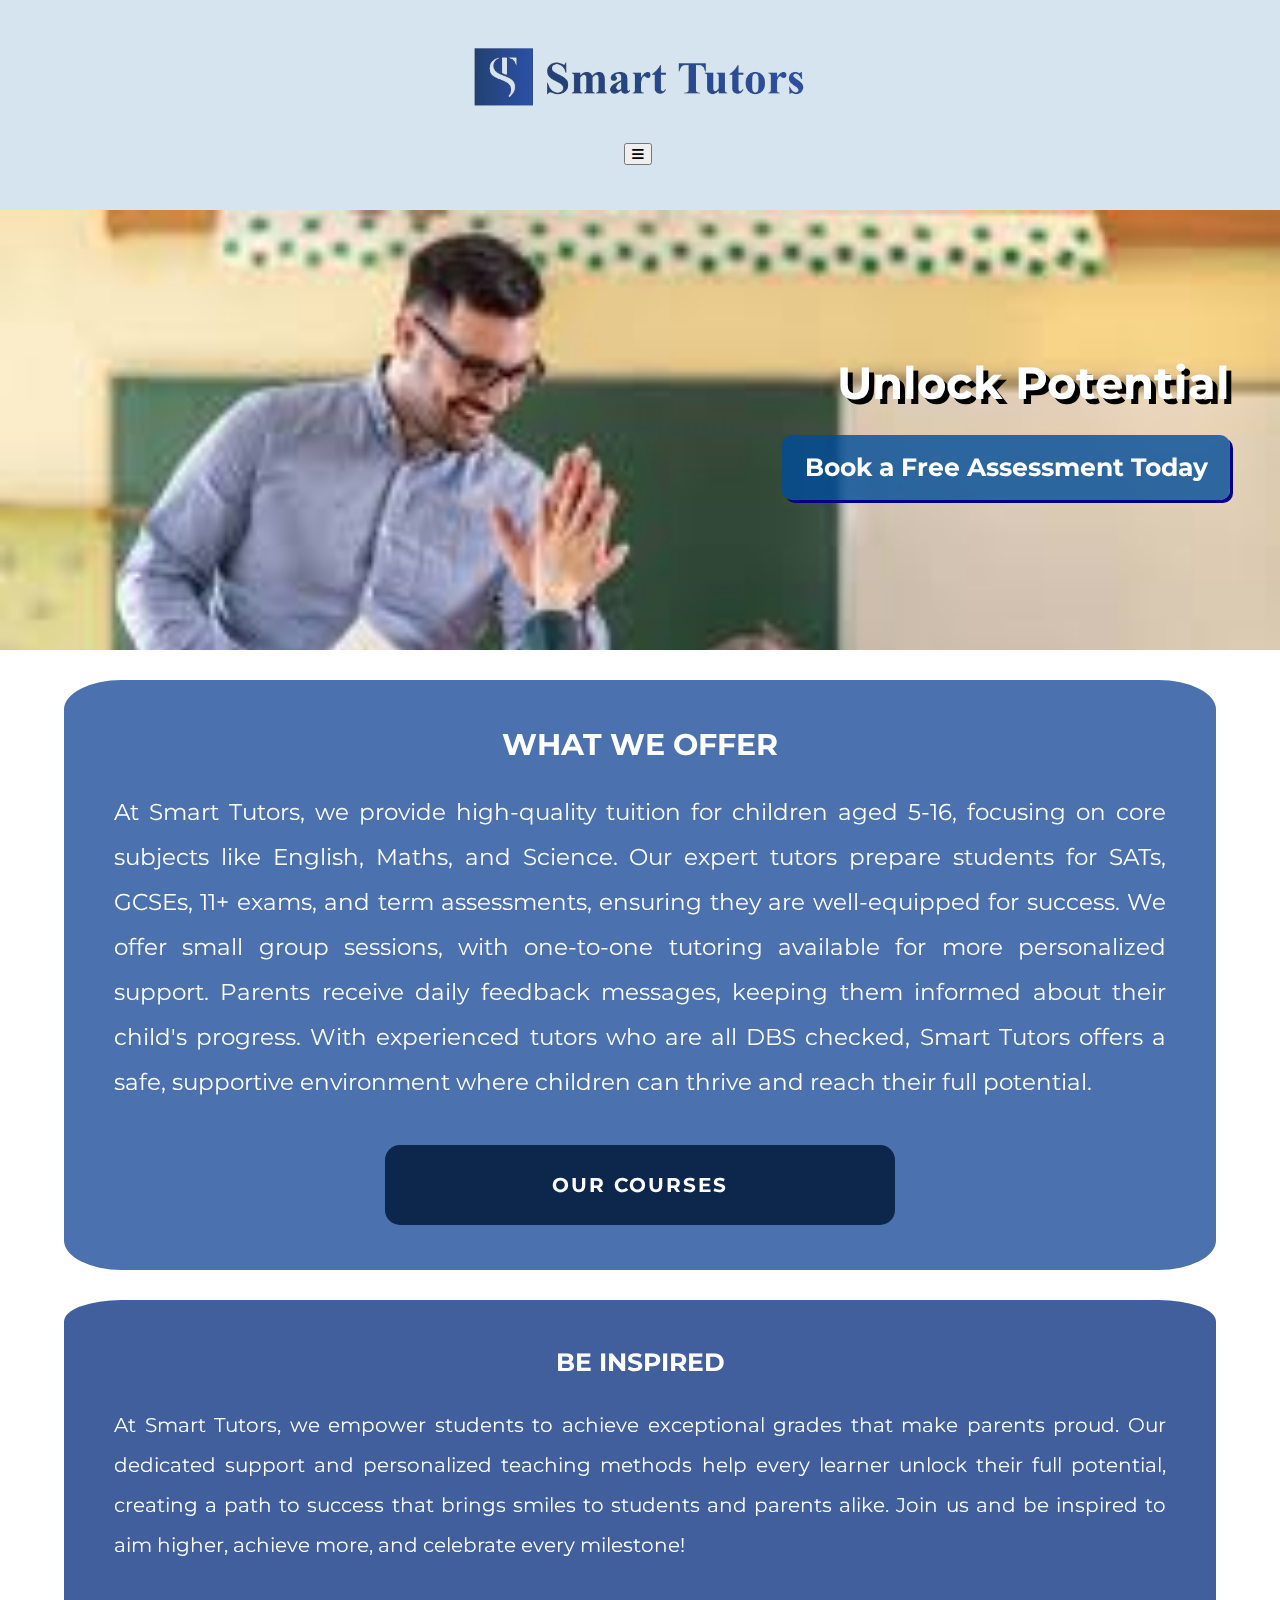
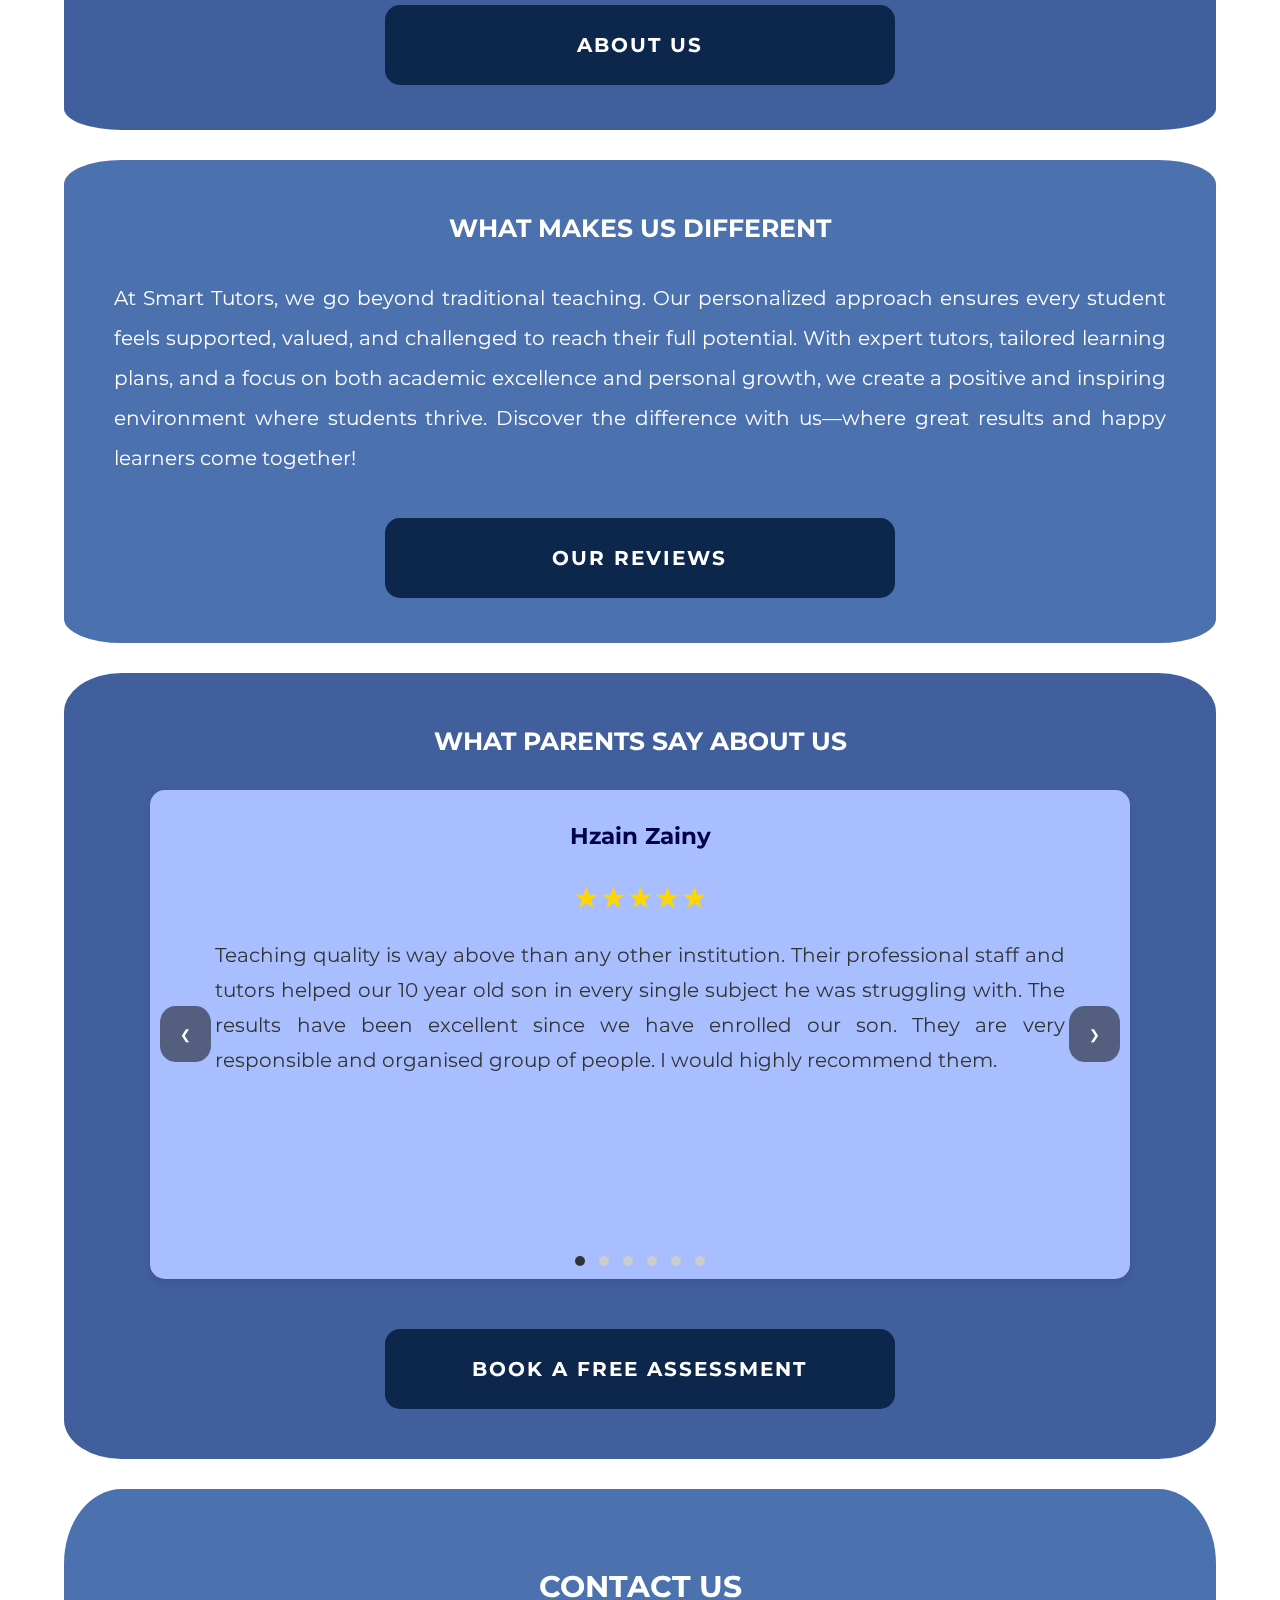
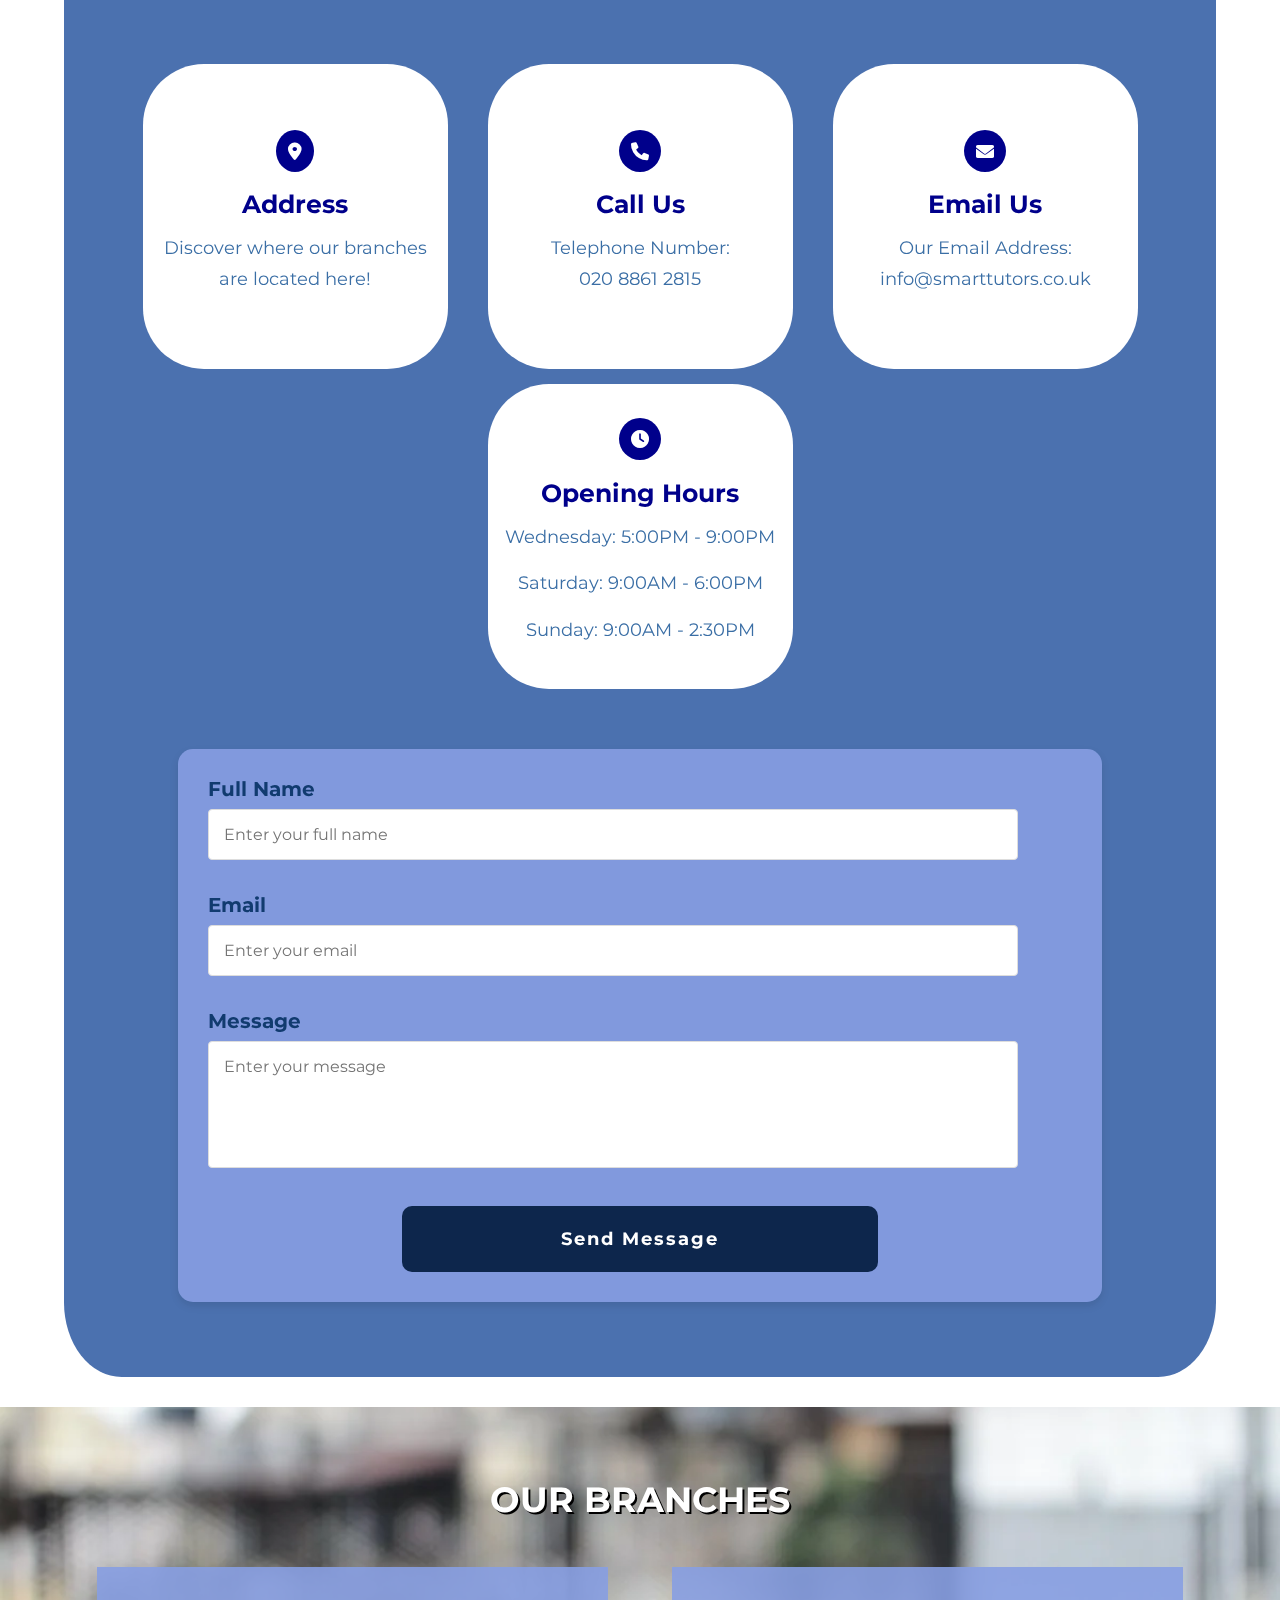
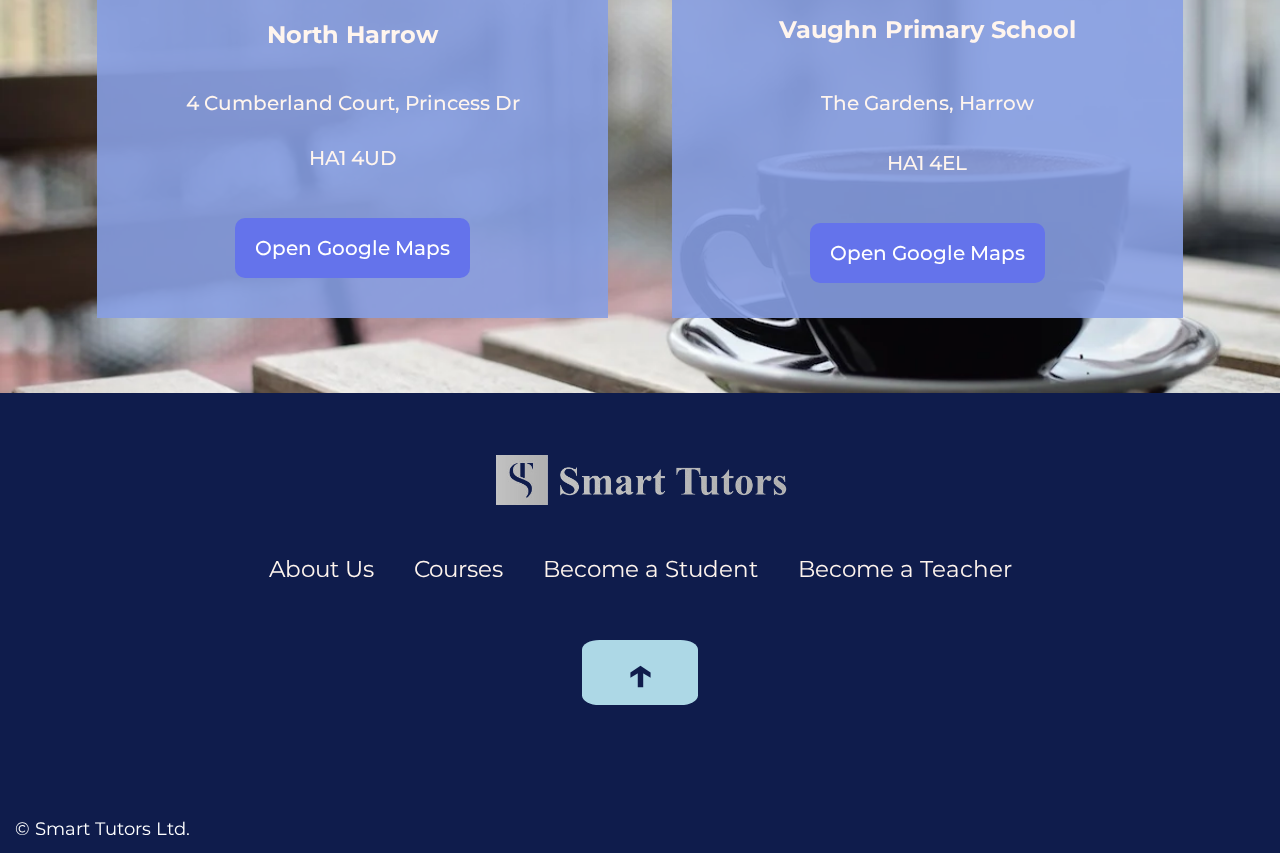
==== commit 6aff5f60: "changes to menu" ====
--- a/index.html
+++ b/index.html
@@ -4,7 +4,7 @@
         <title>Smart Tutors</title>
         <meta charset="utf-8">
         <meta name="viewport" content="width=device-width, initial-scale=1">
-        <link rel="stylesheet" href="style.css">
+        <link rel="stylesheet" href="style-index.css">
         <link href="https://fonts.googleapis.com/css2?family=Damion&family=Lexend+Mega:wght@100..900&family=Merriweather:ital,wght@0,300;0,400;0,700;0,900;1,300;1,400;1,700;1,900&family=Montserrat:ital,wght@0,100..900;1,100..900&family=Poppins:ital,wght@0,100;0,200;0,300;0,400;0,500;0,600;0,700;0,800;0,900;1,100;1,200;1,300;1,400;1,500;1,600;1,700;1,800;1,900&family=Roboto+Mono:ital,wght@0,100..700;1,100..700&family=Roboto:ital,wght@0,100;0,300;0,400;0,500;0,700;0,900;1,100;1,300;1,400;1,500;1,700;1,900&family=Rubik:ital,wght@0,300..900;1,300..900&display=swap" rel="stylesheet">
          <link href="https://cdnjs.cloudflare.com/ajax/libs/font-awesome/6.0.0/css/all.min.css" rel="stylesheet">
     </head>
@@ -23,7 +23,13 @@
             <a href="index.html">
                 <img src="img/logo.png" class="header-logo">
             </a>
-            <nav>
+            <button class="menu-toggle" aria-label="Toggle menu">
+                <i class="fas fa-bars"></i>
+            </button>
+            <nav class="nav-menu">
+                 <button class="menu-close" aria-label="Close menu">
+                    <i class="fas fa-chevron-up"></i>
+                </button>
                 <ul>
                     <li><a href="">About Us</a></li>
                     <li><a href="">Courses</a></li>
--- a/style-index.css
+++ b/style-index.css
@@ -0,0 +1,2261 @@
+/*RESET STYLESHEET*/
+html, body, div, span, object, iframe,
+h1, h2, h3, h4, h5, h6, p, blockquote, pre,
+abbr, address, cite, code,
+del, dfn, em, img, ins, kbd, q, samp,
+small, strong, sub, sup, var,
+b, i,
+dl, dt, dd, ol, ul, li,
+fieldset, form, label, legend,
+table, caption, tbody, tfoot, thead, tr, th, td,
+article, aside, canvas, details, figcaption, figure,
+footer, header, hgroup, menu, nav, section, summary,
+time, mark, audio, video {
+    margin:0;
+    padding:0;
+    border:0;
+    outline:0;
+    font-size:100%;
+    vertical-align:baseline;
+    background:transparent;
+}
+
+body {
+    line-height:1;
+}
+
+article,aside,details,figcaption,figure,
+footer,header,hgroup,menu,nav,section {
+    display:block;
+}
+
+nav ul {
+    list-style:none;
+}
+
+blockquote, q {
+    quotes:none;
+}
+
+blockquote:before, blockquote:after,
+q:before, q:after {
+    content:'';
+    content:none;
+}
+
+a {
+    margin:0;
+    padding:0;
+    font-size:100%;
+    vertical-align:baseline;
+    background:transparent;
+}
+
+/* change colours to suit your needs */
+ins {
+    background-color:#ff9;
+    color:#000;
+    text-decoration:none;
+}
+
+/* change colours to suit your needs */
+mark {
+    background-color:#ff9;
+    color:#000;
+    font-style:italic;
+    font-weight:bold;
+}
+
+del {
+    text-decoration: line-through;
+}
+
+abbr[title], dfn[title] {
+    border-bottom:1px dotted;
+    cursor:help;
+}
+
+table {
+    border-collapse:collapse;
+    border-spacing:0;
+}
+
+/* change border colour to suit your needs */
+hr {
+    display:block;
+    height:1px;
+    border:0;  
+    border-top:1px solid #cccccc;
+    margin:1em 0;
+    padding:0;
+}
+
+input, select {
+    vertical-align:middle;
+}
+
+
+
+
+/* *************************************** MY CODE - GENERAL ************************************** */
+
+* {
+    text-decoration: none;
+    font-family: 'Montserrat';
+}
+
+html {
+    scroll-behavior: smooth;
+}
+
+.arrow {
+    padding: 0 20px 0 10px;
+    color: white;
+}
+
+
+/* *************************************** BOX LINK - MOBILE ************************************** */
+
+.box-link {
+    display: block;
+    margin: 0 auto;
+    background-color: rgba(13, 38, 76, 1);
+    text-align: center;
+    width: 55%;
+    height: auto;
+    padding: 20px;
+    font-size: 17.5px;
+    line-height: 1.5em;
+    color: white;
+    border-radius: 10px;
+    box-shadow: 4px 4px rgba (0, 0, 20, 1);
+    font-weight: bold;
+    letter-spacing: 2px;
+    transition: all 0.3s ease;
+}
+
+.box-link:hover {
+    background-color: rgba(0, 76, 76, 0.3);
+    border: 3px solid lightgray;
+    border-radius: 15px;*/
+    width: 56%;
+    font-size: 20px;
+    padding: 22px;
+}
+
+
+/* *************************************** BOX LINK - TABLET ************************************** */
+
+
+@media only screen and (min-width: 768px) {
+    .box-link {
+        width: 40%;
+        padding: 25px;
+        font-size: 20px;
+        line-height: 1.5em;
+        border-radius: 15px;
+        transition: all 0.3s ease;
+    }
+
+    .box-link:hover {
+        border-radius: 17.5px;
+        width: 41%;
+        font-size: 22px;
+        padding: 27px;
+    }
+}
+
+
+/* *************************************** BOX LINK - LAPTOP L ************************************** */
+
+
+@media only screen and (min-width: 1440px) {
+    .box-link {
+        font-size: 22.5px;
+        line-height: 1.8em;
+    }
+
+    .box-link:hover {
+        font-size: 24px;
+    }
+}
+
+
+/* *************************************** BACKGROUND BODY ***************************************** */
+
+#background-video {
+    position: fixed;
+    top: 0;
+    left: 0;
+    width: 100%;
+    height: 100%;
+    object-fit: cover; /* Ensures the video covers the entire background */
+    z-index: -1; /* Makes sure the video is behind other content */
+}
+
+
+/* *************************************** HEADER - MOBILE ***************************************** */
+
+header {
+    display: flex;
+    flex-direction: column;
+    justify-content: space-between;
+    align-items: center;
+    position: relative;
+    background-color: #D6E4F0;
+    padding-bottom: 45px;
+}
+
+header a img {
+    height: 55px;
+    margin: 25px 0 10px 0;
+    transition: all 0.3s ease;
+}
+
+header a img:hover {
+    height: 57px;
+}
+
+
+.nav-menu {
+    display: none;
+    flex-direction: column;
+    background-color: #D6E4F0;
+    position: fixed;
+    top: 65px;
+    right: 0;
+    width: 100%;
+    overflow: hidden;
+    max-height: 0;
+    transition: max-height 0.5s ease, opacity 0.5s ease; /* Smooth transition */
+    opacity: 0; /* Start invisible */
+    z-index: 1000; /* Ensure it covers all other elements */
+}
+
+.nav-menu.open {
+    display: flex;
+    max-height: 300px;
+    opacity: 1; /* Make visible */
+}
+
+/* Close Button */
+.menu-close {
+    display: flex;
+    justify-content: center;
+    align-items: center;
+    background: none;
+    border: none;
+    color: #1A237E;
+    font-size: 24px;
+    cursor: pointer;
+    margin: 20px auto 10px;
+    transition: color 0.3s ease;
+}
+
+.nav-menu ul {
+    flex-direction: column;
+    padding: 0;
+    margin: 0;
+}
+
+.nav-menu ul li {
+    text-align: center;
+    padding: 15px 0;
+}
+
+.nav-menu ul li a {
+    font-size: 18px;
+    transition: all 0.3s ease;
+}
+
+.nav-menu ul li a:hover {
+    color: darkred;
+}
+
+
+
+
+
+
+
+/*
+
+
+
+header nav ul {
+    display: flex;
+    justify-content: center;
+    gap: 20px;
+}
+
+header nav ul li {
+    padding-top: 15px;
+}
+
+header nav ul li a {
+    font-size: 17.5px;
+    color: #1A237E;
+    letter-spacing: 1px;
+    transition: all 0.3s ease;
+}
+
+header nav ul li a:hover {
+    font-size: 19.5px;
+    color: darkred;
+}
+
+.nav-student,
+.nav-teacher,
+.nav-assessment {
+    display: none;
+}
+
+*/
+
+/* *************************************** HEADER - TABLET ***************************************** */
+
+@media only screen and (min-width: 768px) {
+    header {
+        flex-direction: row;
+        justify-content: space-between;
+        align-items: center;
+        padding: 0 5px 17.5px 0;
+        
+    }
+    
+    header a img {
+        height: 65px;
+        padding: 10px;
+        margin-left: 10px;
+    }
+    
+    header a img:hover {
+        height: 67px;
+    }
+    
+    header nav ul {
+        justify-content: flex-end;
+        padding-right: 25px;
+        gap: 15px;
+    }
+    
+    header nav ul li a {
+        font-size: 20px;
+        padding: 0 15px;
+    }
+    
+    header nav ul li a:hover {
+        font-size: 22px;
+    }
+}
+
+
+
+/* *************************************** HEADER - LAPTOP ***************************************** */
+
+
+@media only screen and (min-width: 1024px) {
+    header {
+        display: flex;
+        flex-direction: column;
+        justify-content: space-between;
+        align-items: center;
+        position: relative;
+        background-color: #D6E4F0;
+        padding-bottom: 45px;
+    }
+
+    header a img {
+        height: 85px;
+        margin: 25px 0 10px 0;
+        transition: all 0.3s ease;
+    }
+
+    header a img:hover {
+        height: 87px;
+    }
+
+    header nav ul {
+        display: flex;
+        justify-content: center;
+        gap: 20px;
+    }
+
+    header nav ul li {
+        padding-top: 15px;
+    }
+
+    header nav ul li a {
+        font-size: 22.5px;
+        color: #1A237E;
+        letter-spacing: 1px;
+        transition: all 0.3s ease;
+    }
+
+    header nav ul li a:hover {
+        font-size: 24.5px;
+        color: darkred;
+    }
+
+    .nav-student,
+    .nav-teacher,
+    .nav-assessment {
+        display: inline-block;
+    }
+}
+
+
+/* *************************************** BANNER - MOBILE ***************************************** */
+
+.banner {
+    padding: 75px 0;
+    background-image: url(img/teaching1.jpeg);
+    background-size: cover;
+    background-repeat: no-repeat;
+    background-position: center;
+    width: 100%;
+    height: auto;
+}
+
+.banner h1 {
+    margin: 0 0 25px 0;
+    font-size: 30px;
+    color: white;
+    text-shadow: 5px 5px black;
+    text-align: center;
+}
+
+.banner h4 {
+    display: block;
+    margin: 0 auto;
+    width: 65%;
+    padding: 0;
+    font-size: 17.5px;
+    color: white;
+    text-align: center;
+    line-height: 30px;
+    transition: all 0.3s ease;
+}
+
+.banner h4 a {
+    display: block;
+    padding: 15px;
+    background-color: rgba(0, 76, 153, 0.8);
+    color: white;
+    text-decoration: none;
+    border-radius: 10px;
+    box-shadow: 3px 3px darkblue;
+    transition: all 0.3s ease;
+}
+
+.banner h4 a:hover {
+    background-color: rgb(0, 51, 102, 0.9);
+    border-radius: 15px;
+    font-size: 17px;
+    box-shadow: 0 0;
+}
+
+
+
+
+/* *************************************** BANNER - TABLET ***************************************** */
+
+@media only screen and (min-width: 768px) {
+    .banner {
+        padding: 150px 0;
+        background-image: url(img/teaching1.jpeg);
+        background-size: cover;
+        background-repeat: no-repeat;
+        background-position: top;
+        width: 100%;
+        height: auto;
+    }
+
+    .banner h1 {
+        margin: 0 50px 25px 0;
+        font-size: 35px;
+        color: white;
+        text-shadow: 5px 5px black;
+        text-align: right;
+    }
+
+    .banner h4 {
+        width: 35%;
+        padding: 0;
+        font-size: 17.5px;
+        color: white;
+        line-height: 30px;
+        text-align: right;
+        margin-left: auto;
+        margin-right: 50px;
+        transition: all 0.3s ease;
+    }
+
+    .banner h4 a {
+        display: block;
+        padding: 15px;
+        background-color: rgba(0, 76, 153, 0.8);
+        color: white;
+        text-decoration: none;
+        border-radius: 10px;
+        box-shadow: 3px 3px darkblue;
+        text-align: center;
+        transition: all 0.3s ease;
+    }
+
+    .banner h4 a:hover {
+        background-color: rgb(0, 51, 102, 0.9);
+        border-radius: 15px;
+        font-size: 17px;
+        box-shadow: 0 0;
+    }
+
+}
+
+
+
+
+/* *************************************** BANNER - LAPTOP ***************************************** */
+
+@media only screen and (min-width: 2000px) {
+    .wrapper {
+        display: block;
+        margin: 0 auto;
+        width: 80%;
+    }
+}
+
+
+
+/* *************************************** BANNER - LAPTOP ***************************************** */
+
+@media only screen and (min-width: 1024px) {
+    .banner {
+        padding: 150px 0;
+        background-image: url(img/teaching1.jpeg);
+        background-size: cover;
+        background-repeat: no-repeat;
+        background-position: top;
+        width: 100%;
+        height: auto;
+    }
+
+    .banner h1 {
+        margin: 0 50px 30px 0;
+        font-size: 45px;
+        text-shadow: 5px 5px black;
+        text-align: right;
+    }
+
+    .banner h4 {
+        font-size: 25px;
+        color: white;
+        line-height: 35px;
+        text-align: right;
+        margin-left: auto;
+        margin-right: 50px;
+        transition: all 0.3s ease;
+    }
+
+    .banner h4 a {
+        display: block;
+        padding: 15px;
+        background-color: rgba(0, 76, 153, 0.8);
+        color: white;
+        text-decoration: none;
+        border-radius: 10px;
+        box-shadow: 3px 3px darkblue;
+        text-align: center;
+        transition: all 0.3s ease;
+    }
+
+    .banner h4 a:hover {
+        background-color: rgb(0, 51, 102, 0.9);
+        border-radius: 15px;
+        font-size: 26px;
+        box-shadow: 0 0;
+    }
+
+}
+
+
+
+/* *************************************** MAIN2 - MOBILE ***************************************** */
+
+
+.main2 {
+    background-color: rgba(55, 98, 166, 0.9);
+    padding-bottom: 45px;
+}
+
+.main2 h2 {
+    text-align: center;
+    padding: 50px 0 25px 0;
+    font-size: 22.5px;
+    color: white;
+}
+
+.main2 h4 {
+    text-align: justify;
+    padding: 0 20px;
+    font-size: 17.5px;
+    color: white;
+    line-height: 30px;
+    font-weight: normal;
+    padding-bottom: 30px;
+}
+
+.main2 .image1-laptop {
+    display: none;
+}
+
+.main2 .inbox-image1 {
+    display: none;
+}
+
+
+
+/* *************************************** MAIN2 - TABLET ***************************************** */
+
+
+@media only screen and (min-width: 768px) {
+    .main2 {
+        padding-bottom: 45px;
+    }
+
+    .main2 h2 {
+        padding: 50px 0 30px 0;
+        font-size: 25px;
+    }
+
+    .main2 h4 {
+        padding: 0 50px;
+        font-size: 20px;
+        line-height: 2em;
+        padding-bottom: 40px;
+    }
+}
+
+
+
+
+/* *************************************** MAIN2 - LAPTOP ***************************************** */
+
+@media only screen and (min-width: 1024px) {
+    .main2 {
+        display: block;
+        margin: 0 auto;
+        width: 90%;
+        margin-top: 30px;
+        margin-bottom: 30px;
+        border-radius: 5%;
+    }
+    
+    .main2 h2 {
+        font-size: 30px;
+    }
+    
+    .main2 h4 {
+        font-size: 22.5px;
+    }
+}
+
+
+/* *************************************** MAIN2 - LAPTOP L ***************************************** */
+
+@media only screen and (min-width: 1440px) {
+    .main2 {
+        display: flex;
+        flex-direction: row;
+        justify-content: space-between;
+        align-items: center;
+        margin: 0 auto;
+        width: 100%;
+        border-radius: 0;
+    }
+    
+    .inbox-main2 {
+        flex: 1;
+    }
+    
+    .inbox-image1 {
+        display: block !important;
+        flex: 1;
+        text-align: center;
+    }
+    
+    .inbox-image1 img {
+        max-width: 90%;
+        border-radius: 10px;
+        height: 600px;
+        margin-top: 30px;
+    }
+    
+    .main2 h2 {
+        font-size: 30px;
+        text-align: center;
+    }
+    
+    .main2 h4 {
+        font-size: 22.5px;
+        text-align: justify;
+        line-height: 1.8em;
+    }
+}
+
+
+
+
+
+
+/* *************************************** IMAGE1 - MOBILE ***************************************** */
+
+.image1 {
+    width: 100%;
+    height: auto;
+    background-image: url(img/teaching4.webp);
+    background-repeat: no-repeat;
+    background-size: cover;
+    background-position: center;
+    display: flex;
+}
+
+.image1 h1 {
+    text-align: center;
+    align-content: center;
+    font-size: 25px;
+    line-height: 1.5em;
+    color: white;
+    text-shadow: 5px 5px black;
+    padding: 50px 25px;
+}
+
+
+
+/* *************************************** IMAGE1 - TABLET ***************************************** */
+
+@media only screen and (min-width: 768px) {    
+    .image1 {
+        background-position: center;
+    }
+
+    .image1 h1 {
+        font-size: 30px;
+        line-height: 1.5em;
+        padding: 125px 25px;
+    }
+
+}
+
+
+
+/* *************************************** IMAGE1 - LAPTOP ***************************************** */
+
+@media only screen and (min-width: 1024px) {    
+    .image1 {
+        display: none;
+    }
+
+}
+
+
+
+
+/* *************************************** MAIN3 - MOBILE ***************************************** */
+
+.main3 {
+    background-color: rgba(45, 78, 146, 0.9);
+    padding-bottom: 45px;
+}
+
+.main3 h2 {
+    text-align: center;
+    padding: 50px 0 25px 0;
+    font-size: 22.5px;
+    color: white;
+}
+
+.main3 h4 {
+    text-align: justify;
+    padding: 0 20px;
+    font-size: 17.5px;
+    color: white;
+    line-height: 30px;
+    font-weight: normal;
+    padding-bottom: 30px;
+}
+
+.main3 .inbox-image2 {
+    display: none;
+}
+
+
+
+/* *************************************** MAIN3 - TABLET ***************************************** */
+
+
+@media only screen and (min-width: 768px) {
+    .main3 {
+        padding-bottom: 45px;
+    }
+
+    .main3 h2 {
+        padding: 50px 0 30px 0;
+        font-size: 25px;
+    }
+
+    .main3 h4 {
+        padding: 0 50px;
+        font-size: 20px;
+        line-height: 2em;
+        padding-bottom: 40px;
+    }
+}
+
+
+
+
+/* *************************************** MAIN3 - LAPTOP ***************************************** */
+
+
+
+@media only screen and (min-width: 1024px) {
+    .main3 {
+        display: block;
+        margin: 0 auto;
+        width: 90%;
+        margin-top: 30px;
+        margin-bottom: 30px;
+        border-radius: 5%;
+    }
+}
+
+
+
+/* *************************************** MAIN3 - LAPTOP L ***************************************** */
+
+@media only screen and (min-width: 1440px) {
+    .main3 {
+        display: flex;
+        flex-direction: row-reverse;
+        justify-content: space-between;
+        align-items: center;
+        margin: 0 auto;
+        width: 100%;
+        border-radius: 0;
+    }
+    
+    .inbox-main3 {
+        flex: 1;
+        padding-right: 30px;
+    }
+    
+    .inbox-image2 {
+        display: block !important;
+        flex: 1;
+        text-align: center;
+    }
+    
+    .inbox-image2 img {
+        max-width: 90%;
+        border-radius: 10px;
+        height: 500px;
+        margin-top: 50px;
+    }
+    
+    .main3 h2 {
+        font-size: 30px;
+        text-align: center;
+    }
+    
+    .main3 h4 {
+        font-size: 22.5px;
+        text-align: justify;
+        line-height: 1.8em;
+    }
+}
+
+
+
+/* *************************************** IMAGE2 - MOBILE ***************************************** */
+
+.image2 {
+    width: 100%;
+    height: auto;
+    background-image: url(img/teaching6.webp);
+    background-repeat: no-repeat;
+    background-size: cover;
+    background-position: center;
+    display: flex;
+}
+
+.image2 h1 {
+    text-align: left;
+    align-content: center;
+    font-size: 20px;
+    line-height: 1.5em;
+    color: #F0F8FF;
+    text-shadow: 3px 3px black;
+    padding: 50px 15px;
+}
+
+
+
+
+/* *************************************** IMAGE2 - TABLET ***************************************** */
+
+@media only screen and (min-width: 768px) {    
+    .image2 {
+        background-position: center;
+    }
+
+    .image2 h1 {
+        font-size: 30px;
+        line-height: 1.5em;
+        padding: 125px 25px;
+    }
+
+}
+
+
+
+/* *************************************** IMAGE2 - LAPTOP ***************************************** */
+
+@media only screen and (min-width: 1024px) {    
+    .image2 {
+        display: none;
+    }
+}
+
+
+
+
+
+/* *************************************** MAIN4 - MOBILE ***************************************** */
+
+.main4 {
+    background-color: rgba(55, 98, 166, 0.9);
+    padding-bottom: 45px;
+}
+
+.main4 h2 {
+    text-align: center;
+    padding: 50px 0 25px 0;
+    font-size: 22.5px;
+    color: white;
+    line-height: 1.5em;
+}
+
+.main4 h4 {
+    text-align: justify;
+    padding: 0 20px;
+    font-size: 17.5px;
+    color: white;
+    line-height: 30px;
+    font-weight: normal;
+    padding-bottom: 30px;
+}
+
+.inbox-image3 {
+    display: none;
+}
+
+
+/* *************************************** MAIN4 - TABLET ***************************************** */
+
+
+@media only screen and (min-width: 768px) {
+    .main4 {
+        padding-bottom: 45px;
+    }
+
+    .main4 h2 {
+        padding: 50px 0 30px 0;
+        font-size: 25px;
+    }
+
+    .main4 h4 {
+        padding: 0 50px;
+        font-size: 20px;
+        line-height: 2em;
+        padding-bottom: 40px;
+    }
+}
+
+
+
+
+/* *************************************** MAIN4 - LAPTOP ***************************************** */
+
+
+
+@media only screen and (min-width: 1024px) {
+    .main4 {
+        display: block;
+        margin: 0 auto;
+        width: 90%;
+        margin-top: 30px;
+        margin-bottom: 30px;
+        border-radius: 5%;
+    }
+}
+
+
+
+
+/* *************************************** MAIN4 - LAPTOP L ***************************************** */
+
+@media only screen and (min-width: 1440px) {
+    .main4 {
+        display: flex;
+        flex-direction: row;
+        justify-content: space-between;
+        align-items: center;
+        margin: 0 auto;
+        width: 100%;
+        border-radius: 0;
+        padding-top: 20px;
+    }
+    
+    .inbox-main4 {
+        flex: 1;
+        padding-right: 0;
+    }
+    
+    .inbox-image3 {
+        display: block !important;
+        flex: 1;
+        text-align: center;
+    }
+    
+    .inbox-image3 img {
+        max-width: 90%;
+        border-radius: 10px;
+        height: 500px;
+    }
+    
+    .main4 h2 {
+        font-size: 30px;
+        text-align: center;
+    }
+    
+    .main4 h4 {
+        font-size: 22.5px;
+        text-align: justify;
+        line-height: 1.8em;
+    }
+}
+
+
+
+
+
+/* *************************************** IMAGE3 - MOBILE ***************************************** */
+
+.image3 {
+    width: 100%;
+    height: auto;
+    background-image: url(img/teaching7.jpg);
+    background-repeat: no-repeat;
+    background-size: cover;
+    background-position: center;
+    display: flex;
+}
+
+.image3 h1 {
+    text-align: center;
+    align-content: center;
+    font-size: 20px;
+    line-height: 1.5em;
+    color: #F0F8FF;
+    text-shadow: 3px 3px black;
+    padding: 75px 15px;
+}
+
+
+
+/* *************************************** IMAGE3 - TABLET ***************************************** */
+
+@media only screen and (min-width: 768px) {    
+    .image3 {
+        background-position: top;
+    }
+
+    .image3 h1 {
+        font-size: 30px;
+        line-height: 1.5em;
+        padding: 125px 25px;
+    }
+
+}
+
+
+
+
+
+/* *************************************** IMAGE3 - LAPTOP ***************************************** */
+
+@media only screen and (min-width: 1024px) {    
+    .image3 {
+        display: none;
+    }
+}
+
+
+
+
+/* *************************************** MAIN5 - MOBILE ***************************************** */
+
+.main5 {
+    background-color: rgba(45, 78, 146, 0.9);
+    padding-bottom: 50px;
+}
+
+.main5 h2 {
+    text-align: center;
+    padding: 50px 0 25px 0;
+    font-size: 22.5px;
+    color: white;
+    line-height: 1.5em;
+}
+
+.slideshow {
+    width: 80%;
+    margin: 0 auto;
+    position: relative;
+    overflow: hidden;
+    background-color: #A9BEFE;
+    border-radius: 10px;
+    box-shadow: 0 4px 8px rgb(0, 0, 0, 0.1);
+}
+
+.slides {
+    display: flex;
+    width: 100%; /* Ensures the slides container does not overflow */
+    transform: translateX(0); /* Correct initial position */
+    transition: transform 0.5s ease-in-out;
+}
+
+.slide {
+    flex: 0 0 100%; /* Each slide takes full width of the container */
+    box-sizing: border-box;
+    padding: 20px;
+}
+
+.slide h3 {
+    margin: 10px 0;
+    font-size: 19px;
+    color: rgb(0, 0, 75);
+    text-align: center;
+}
+
+.slide p {
+    line-height: 1.5em;
+    font-size: 17.5px;
+    text-align: justify;
+    padding: 0 25px;
+    color: #333;
+}
+
+.slide .stars {
+    color: gold;
+    padding: 15px 0;
+    font-size: 25px;
+    text-align: center;
+}
+
+.controls {
+    position: absolute;
+    top: 50%;
+    width: 100%;
+    display: flex;
+    justify-content: space-between;
+    transform: translateY(-50%);
+    pointer-events: none;
+}
+
+.controls button {
+    pointer-events: auto;
+    background-color: rgba(0, 0, 0, 0.5);
+    color: #fff;
+    border: none;
+    padding: 10px;
+    margin: 0 10px;
+    cursor: pointer;
+    border-radius: 50%;
+}
+
+.dots {
+    text-align: center;
+    margin: 10px 0;
+}
+
+.dot {
+    display: inline-block;
+    width: 10px;
+    height: 10px;
+    background-color: #ccc;
+    border-radius: 50%;
+    margin: 0 5px;
+    cursor: pointer;
+}
+
+.dot.active {
+    background-color: #333;
+}
+
+.assessment {
+    margin-top: 50px;
+}
+
+
+
+
+
+
+/* *************************************** MAIN5 - TABLET ***************************************** */
+
+@media only screen and (min-width: 768px) {
+
+    .main5 h2 {
+        padding: 50px 0 30px 0;
+        font-size: 25px;
+    }
+
+    .slideshow {
+        width: 85%;
+        border-radius: 15px;
+    }
+
+    .slides {
+        display: flex;
+        width: 100%; /* Ensures the slides container does not overflow */
+        transform: translateX(0); /* Correct initial position */
+        transition: transform 0.5s ease-in-out;
+    }
+
+    .slide {
+        padding: 25px;
+    }
+
+    .slide h3 {
+        font-size: 22.5px;
+    }
+
+    .slide p {
+        line-height: 1.75em;
+        font-size: 20px;
+        padding: 0 40px;
+    }
+
+    .slide .stars {
+        padding: 25px 0;
+        font-size: 30px;
+    }
+
+    .controls button {
+        padding: 20px;
+        border-radius: 30%;
+    }
+}
+
+
+
+
+/* *************************************** MAIN5 - LAPTOP ***************************************** */
+
+
+
+@media only screen and (min-width: 1024px) {
+    .main5 {
+        display: block;
+        margin: 0 auto;
+        width: 90%;
+        margin-top: 30px;
+        margin-bottom: 30px;
+        border-radius: 5%;
+    }
+}
+
+
+
+
+/* *************************************** MAIN5 - LAPTOP L ***************************************** */
+
+
+
+@media only screen and (min-width: 1440px) {
+    .main5 {
+        display: block;
+        margin: 0 auto;
+        width: 97.5%;
+        margin-top: 30px;
+        margin-bottom: 30px;
+        border-radius: 5%;
+    }
+    
+    .main5 h2 {
+        font-size: 30px;
+    }
+    
+    .slideshow {
+        width: 70%;
+        border-radius: 15px;
+    }
+    
+    .slide p {
+        line-height: 1.8em;
+        font-size: 22.5px;
+        padding: 0 60px;
+    }
+}
+
+
+
+
+/* *************************************** IMAGE4 - MOBILE ***************************************** */
+
+.image4 {
+    width: 100%;
+    height: auto;
+    background-image: url(img/teaching10.jpg);
+    background-repeat: no-repeat;
+    background-size: cover;
+    background-position: center;
+    display: flex;
+}
+
+.image4 h1 {
+    text-align: center;
+    align-content: center;
+    font-size: 20px;
+    line-height: 1.5em;
+    color: #F0F8FF;
+    text-shadow: 3px 3px black;
+    padding: 75px 15px;
+}
+
+
+
+
+/* *************************************** IMAGE4 - TABLET ***************************************** */
+
+@media only screen and (min-width: 768px) {    
+    .image4 {
+        background-position: top;
+    }
+
+    .image4 h1 {
+        font-size: 30px;
+        line-height: 1.5em;
+        padding: 125px 25px;
+    }
+
+}
+
+
+/* *************************************** IMAGE4 - LAPTOP ***************************************** */
+
+@media only screen and (min-width: 1024px) {    
+    .image4 {
+        display: none;
+    }
+}
+
+
+
+
+
+/* *************************************** MAIN6 - MOBILE ***************************************** */
+
+.main6 {
+    background-color: rgba(55, 98, 166, 0.9);
+    padding-bottom: 50px;
+}
+
+.main6 h2 {
+    text-align: center;
+    padding: 50px 0 25px 0;
+    font-size: 22.5px;
+    color: white;
+    line-height: 1.5em;
+}
+
+.contact-cards {
+    
+}
+
+.contact-card {
+    display: block;
+    margin: 0 auto;
+    background-color: white;
+    margin-top: 10px;
+    margin-bottom: 30px;
+    padding: 30px;
+    width: 60%;
+    border-radius: 20%;
+    text-align: center;
+    transition: all 0.3s ease;
+}
+
+.contact-card:hover {
+    transform: translateY(-10px);
+    background-color: #00008B;
+    color: white;
+}
+
+.contact-card h3, .contact-card h5, .contact-card i {
+    padding: 10px 0;
+    transition: color 0.3s ease; /* Smooth text color transition */
+}
+
+.contact-card:hover h3,
+.contact-card:hover h5,
+.contact-card:hover i {
+    color: white; /* Text and icon color change to white */
+}
+
+.contact-card i {
+    background-color: darkblue;
+    color: white;
+    font-size: 20px;
+    padding: 15px;
+    border-radius: 50%;
+    transition: all 0.3s ease;
+}
+
+.contact-card:hover i {
+    background-color: white; /* Icon background changes to white */
+    color: darkblue; /* Icon color changes to dark blue */
+    margin-bottom: 20px;
+    transform: scale(1.1);
+}
+
+.contact-card h3 {
+    font-size: 25px;
+    color: darkblue;
+}
+
+.contact-card h5 {
+    font-size: 17.55px;
+    color: #3A6EA5;
+    font-weight: normal;
+}
+
+.address {
+    margin-top: 30px;
+}
+
+.hours h5 {
+    line-height: 1.5em;
+}
+
+
+
+
+
+
+.contact-form {
+    display: block;
+    margin: 0 auto;
+    width: 80%;
+    background-color: rgba(135, 158, 226, 0.9);
+    border-radius: 8px;
+    box-shadow: 0 4px 8px rgba(0, 0, 0, 0.1);
+    padding: 20px;
+    margin-top: 50px;
+}
+
+.form-group {
+  margin-bottom: 15px;
+  text-align: left;
+}
+
+.form-group label {
+  display: block;
+  margin-bottom: 10px;
+  font-weight: bold;
+  color: #113b6f;
+}
+
+.form-group input,
+.form-group textarea {
+  width: 90%;
+  padding: 10px;
+  border: 1px solid #ddd;
+  border-radius: 4px;
+  font-size: 1rem;
+    margin-bottom: 20px;
+  transition: border-color 0.3s ease;
+}
+
+.form-group input:focus,
+.form-group textarea:focus {
+  border-color: #2C5282;
+  outline: none;
+}
+
+textarea {
+  resize: none;
+}
+
+.submit-btn {
+  background: #2C5282;
+  color: white;
+  padding: 10px 20px;
+  border: none;
+  border-radius: 4px;
+  font-size: 1rem;
+  cursor: pointer;
+  transition: background-color 0.3s ease;
+}
+
+.submit-btn:hover {
+  background: #1E3A8A;
+}
+
+/* Mobile Responsiveness */
+@media (max-width: 768px) {
+  .contact-section h2 {
+    font-size: 1.8rem;
+  }
+
+  .form-group label {
+    font-size: 0.9rem;
+  }
+}
+
+
+
+
+
+
+
+
+
+
+/* *************************************** MAIN6 - TABLET ***************************************** */
+
+@media only screen and (min-width: 768px) {
+    .main6 {
+        padding-bottom: 75px;
+    }
+
+    .main6 h2 {
+        padding: 75px 0 50px 0;
+        font-size: 30px;
+    }
+    
+    .contact-cards {
+        display: flex;
+        flex-direction: row;
+        flex-wrap: wrap;
+        justify-content: center;
+        align-items: stretch;
+        gap: 5px;
+    }
+
+    .contact-card {
+        display: flex;
+        flex-direction: column;
+        justify-content: center;
+        align-items: center;
+        margin-top: 10px;
+        margin-bottom: 30px;
+        padding: 30px;
+        width: 35%;
+        height: auto;
+        aspect-ratio: 1;
+        border-radius: 20%;
+        text-align: center;
+        transition: all 0.3s ease;
+    }
+
+    .contact-card:hover {
+        transform: translateY(-10px);
+        background-color: #00008B;
+        color: white;
+    }
+
+    .contact-card h3, .contact-card h5, .contact-card i {
+        padding: 10px 0;
+        transition: color 0.3s ease; /* Smooth text color transition */
+    }
+
+    .contact-card:hover h3,
+    .contact-card:hover h5,
+    .contact-card:hover i {
+        color: white; /* Text and icon color change to white */
+    }
+
+    .contact-card i {
+        background-color: darkblue;
+        color: white;
+        font-size: 20px;
+        padding: 15px;
+        border-radius: 50%;
+        margin-bottom: 15px;
+        transition: all 0.3s ease;
+    }
+
+    .contact-card:hover i {
+        background-color: white; /* Icon background changes to white */
+        color: darkblue; /* Icon color changes to dark blue */
+        margin-bottom: 20px;
+        transform: scale(1.1);
+    }
+
+    .contact-card h3 {
+        font-size: 27.5px;
+        color: darkblue;
+    }
+
+    .contact-card h5 {
+        font-size: 19px;
+        color: #3A6EA5;
+        font-weight: normal;
+        line-height: 1.75em;
+    }
+
+
+
+
+
+
+
+    .contact-form {
+        width: 75%;
+        border-radius: 15px;
+        padding: 30px;
+    }
+
+    .form-group label {
+      display: block;
+      margin-bottom: 10px;
+      font-weight: bold;
+      font-size: 20px;
+      color: #113b6f;
+    }
+
+    .form-group input,
+    .form-group textarea {
+      width: 90%;
+      padding: 15px;
+      border: 1px solid #ddd;
+      border-radius: 4px;
+      font-size: 1rem;
+        margin-bottom: 20px;
+      transition: border-color 0.3s ease;
+    }
+
+    .form-group input:focus,
+    .form-group textarea:focus {
+      border-color: #2C5282;
+      outline: none;
+    }
+
+    textarea {
+      resize: none;
+    }
+
+    .submit-btn {
+        display: block;
+        margin: 0 auto;
+      background: #2C5282;
+      color: white;
+      padding: 20px 40px;
+      border: none;
+      border-radius: 4px;
+      font-size: 1rem;
+      cursor: pointer;
+        font-size: 20px;
+      transition: background-color 0.3s ease;
+    }
+
+    .submit-btn:hover {
+      background: #1E3A8A;
+    }
+    
+    .submit-btn {
+        display: block;
+        margin: 0 auto;
+        background-color: rgba(13, 38, 76, 1);
+        text-align: center;
+        width: 55%;
+        height: auto;
+        padding: 20px;
+        font-size: 17.5px;
+        line-height: 1.5em;
+        color: white;
+        border-radius: 10px;
+        box-shadow: 4px 4px rgba (0, 0, 20, 1);
+        font-weight: bold;
+        letter-spacing: 2px;
+        transition: all 0.3s ease;
+    }
+
+    .submit-btn:hover {
+        background-color: rgba(0, 76, 76, 0.3);
+        border: 3px solid lightgray;
+        border-radius: 15px;*/
+        width: 56%;
+        font-size: 20px;
+        padding: 22px;
+    }
+}
+
+
+
+
+/* *************************************** MAIN6 - LAPTOP ***************************************** */
+
+
+
+@media only screen and (min-width: 1024px) {
+    .main6 {
+        display: block;
+        margin: 0 auto;
+        width: 90%;
+        margin-top: 30px;
+        margin-bottom: 30px;
+        border-radius: 5%;
+    }
+    
+    .contact-cards {
+        gap: 0px;
+    }
+
+    .contact-card {
+        flex: 1 1 calc(100% - 10px);
+        margin: 20px;
+        margin-top: 5px;
+        margin-bottom: 10px;
+        padding: 10px;
+        width: 30%;
+        max-width: 285px;
+    }
+
+    .contact-card h3, .contact-card h5, .contact-card i {
+        padding: 8px 0;
+        transition: color 0.3s ease; /* Smooth text color transition */
+    }
+
+    .contact-card:hover h3,
+    .contact-card:hover h5,
+    .contact-card:hover i {
+        color: white; /* Text and icon color change to white */
+    }
+
+    .contact-card i {
+        background-color: darkblue;
+        color: white;
+        font-size: 18px;
+        padding: 12px;
+        border-radius: 50%;
+        margin-bottom: 12.5px;
+        transition: all 0.3s ease;
+    }
+
+    .contact-card:hover i {
+        background-color: white; /* Icon background changes to white */
+        color: darkblue; /* Icon color changes to dark blue */
+        margin-bottom: 15px;
+        transform: scale(1.1);
+    }
+
+    .contact-card h3 {
+        font-size: 25px;
+        color: darkblue;
+    }
+
+    .contact-card h5 {
+        font-size: 17.5px;
+        color: #3A6EA5;
+        font-weight: normal;
+        line-height: 1.75em;
+    }
+
+
+
+
+
+
+
+    .contact-form {
+        width: 75%;
+        border-radius: 15px;
+        padding: 30px;
+    }
+
+    .form-group label {
+      display: block;
+      margin-bottom: 10px;
+      font-weight: bold;
+      font-size: 20px;
+      color: #113b6f;
+    }
+
+    .form-group input,
+    .form-group textarea {
+      width: 90%;
+      padding: 15px;
+      border: 1px solid #ddd;
+      border-radius: 4px;
+      font-size: 1rem;
+        margin-bottom: 20px;
+      transition: border-color 0.3s ease;
+    }
+
+    .form-group input:focus,
+    .form-group textarea:focus {
+      border-color: #2C5282;
+      outline: none;
+    }
+
+    textarea {
+      resize: none;
+    }
+
+    .submit-btn {
+        display: block;
+        margin: 0 auto;
+      background: #2C5282;
+      color: white;
+      padding: 20px 40px;
+      border: none;
+      border-radius: 4px;
+      font-size: 1rem;
+      cursor: pointer;
+        font-size: 20px;
+      transition: background-color 0.3s ease;
+    }
+
+    .submit-btn:hover {
+      background: #1E3A8A;
+    }
+    
+    .submit-btn {
+        display: block;
+        margin: 0 auto;
+        background-color: rgba(13, 38, 76, 1);
+        text-align: center;
+        width: 55%;
+        height: auto;
+        padding: 20px;
+        font-size: 17.5px;
+        line-height: 1.5em;
+        color: white;
+        border-radius: 10px;
+        box-shadow: 4px 4px rgba (0, 0, 20, 1);
+        font-weight: bold;
+        letter-spacing: 2px;
+        transition: all 0.3s ease;
+    }
+
+    .submit-btn:hover {
+        background-color: rgba(0, 76, 76, 0.3);
+        border: 3px solid lightgray;
+        border-radius: 15px;*/
+        width: 56%;
+        font-size: 20px;
+        padding: 22px;
+    }
+}
+
+
+
+
+
+/* *************************************** MAIN - LAPTOP L ***************************************** */
+
+@media only screen and (min-width: 1400px) {
+    .main6 {
+        width: 97.5%;
+        margin: 30px auto;
+        border-radius: 5%;
+    }
+    
+    .main6 .inbox-contact {
+        display: flex;
+        flex-direction: row;
+        justify-content: space-between;
+        align-items: flex-start;
+    }
+    
+    /* Left side: Contact Cards */
+    
+    .contact-cards {
+        display: grid;
+        grid-template-columns: repeat(2, 1fr);
+        grid-gap: 0;
+        flex: 1;
+        margin-left: 40px;
+    }
+    
+    .contact-card {
+        width: 75%;
+        height: auto;
+        text-align: center;
+    }
+    
+    
+    /* Right side: Contact Form */
+    
+    .contact-form {
+        flex: 1;
+        width: 90%;
+        border-radius: 10px;
+        margin: 5px 50px 0 25px;
+        padding: 30px;
+        background-color: transparent;
+        display: flex;
+        flex-direction: column;
+        flex-wrap: wrap;
+    }
+    
+    .form-group label {
+        color: white;
+        font-size: 22.5px;
+    }
+    
+    .form-group input,
+    .form-group textarea {
+        padding: 20px;
+        border: 1px solid #ddd;
+        border-radius: 4px;
+        transition: all 0.3s ease;
+    }
+    
+    .form-group input {
+        width: 80%;
+    }
+    
+    .form-group textarea {
+        width: 80%;
+    }
+}
+
+
+
+/* *************************************** MAIN7 - MOBILE ***************************************** */
+
+
+.main7 {
+    background-image: url(img/location.webp);
+    background-repeat: no-repeat;
+    background-size: cover;
+    background-position: center;
+    padding-bottom: 50px;
+}
+
+.main7 h2 {
+    text-align: center;
+    padding: 75px 0 50px 0;
+    font-size: 22.5px;
+    color: white;
+}
+
+.main7 .branch-box {
+    display: flex;
+    flex-direction: column;
+    align-items: center;
+    gap: 30px;
+    margin: 0 auto;
+}
+
+.main7 .branch-box .branches {
+    background-color: rgba(135, 158, 226, 0.9);
+    height: auto;
+    width: 80%;
+    padding: 25px;
+    display: flex;
+    flex-direction: column;
+    align-items: center;
+    justify-content: center;
+    text-align: center;
+}
+
+.main7 .branch-box .branches h3,
+.main7 .branch-box .branches h4 {
+    color: seashell;
+    text-align: center;
+}
+
+.main7 .branch-box .branches h3 {
+    font-size: 21px;
+    padding-top: 30px;
+    line-height: 1.5em;
+}
+
+.main7 .branch-box .branches section {
+    font-size: 19px;
+    padding: 15px;
+    margin-top: 15px;
+}
+
+.main7 .branch-box .branches section h4 {
+    padding: 15px 10px;
+    font-weight: 500;
+    line-height: 1.5em;
+}
+
+.main7 .branch-box .branches section .long-address {
+    padding: 10px 10px;
+}
+
+.main7 .branch-box .branches section .google-maps-link {
+    display: inline-block;
+    text-align: center;
+    font-size: 17.50px;
+    color: #fff;
+    font-weight: 500;
+    background-color: rgba(100, 115, 235, 1);
+    text-decoration: none;
+    border-radius: 10px;
+    padding: 20px;
+    margin-top: 30px;
+    transition: all 0.3s ease;
+}
+
+.main7 .branch-box .branches section .google-maps-link:hover {
+    background-color: rgba(0, 76, 76, 0.3);
+    padding: 21px;    
+    font-size: 18px;
+    border: 5px solid lightgray;
+    border-radius: 20px;
+}
+
+
+
+
+
+/* *************************************** MAIN7 - TABLET ***************************************** */
+
+@media only screen and (min-width: 768px) {
+    .main7 {
+        background-position: right;
+        padding-bottom: 75px;
+    }
+
+    .main7 h2 {
+        font-size: 30px;
+    }
+
+    .main7 .branch-box .branches h3 {
+        font-size: 27.5px;
+    }
+    
+    .main7 .branch-box .branches section {
+        font-size: 22.5px;
+        padding: 10px;
+    }
+
+    .main7 .branch-box .branches section .google-maps-link {
+        font-size: 22.5px;
+        border-radius: 15px;
+        padding: 25px;
+        transition: all 0.3s ease;
+    }
+
+    .main7 .branch-box .branches section .google-maps-link:hover {
+        padding: 26px;    
+        font-size: 24.5px;
+        border-radius: 25px;
+    }
+}
+
+
+
+
+
+
+/* *************************************** MAIN7 - LAPTOP ***************************************** */
+
+@media only screen and (min-width: 1024px) {
+    .main7 h2 {
+        font-size: 35px;
+        text-shadow: 2px 2px black;
+    }
+    
+    .main7 .branch-box {
+        display: flex;
+        flex-direction: row;
+        justify-content: space-evenly;
+        align-items: stretch;
+        gap: 30px;
+        margin: 0 auto;
+        width: 90%;
+    }
+    
+    .main7 .branch-box .branches {
+        width: 40%;
+        padding: 25px;
+    }
+    
+    .main7 .branch-box .branches h3 {
+        font-size: 24px;
+        padding-top: 20px;
+    }
+    
+    .main7 .branch-box .branches section {
+        font-size: 20px;
+    }
+    
+    .main7 .branch-box .branches section .google-maps-link {
+        font-size: 20px;
+        padding: 20px;
+        border-radius: 10px;
+    }
+    
+    .main7 .branch-box .branches section .google-maps-link:hover {
+        padding: 22px;    
+        font-size: 22px;
+        border-radius: 20px;
+    }
+}
+
+
+/* *************************************** FOOTER - MOBILE *********************************************** */
+
+footer {
+    background-color: rgba(15, 28, 76, 1);
+    height: auto;
+}
+
+footer a img {
+    display: block;
+    margin: 0 auto;
+    padding: 50px 50px 30px 50px;
+    height: 50px;
+}
+
+footer nav ul  {
+    display: flex;
+    justify-content: center;
+    padding: 0 15px;
+}
+
+footer nav ul li {
+    padding: 0 20px;
+}
+
+footer nav ul li a {
+    font-size: 17.5px;
+    color: seashell;
+    transition: all 0.3s ease;
+}
+
+footer nav ul li a:hover {
+    font-size: 18.5px;
+    color: lightcyan;
+}
+
+.footer-arrow {
+    background-color: lightblue;
+    padding: 10px;
+    border-radius: 15%;
+    display: block;
+    margin: 0 auto;
+    width: 7.5%;
+    margin-top: 25px;
+    transition: all 0.3 ease;
+}
+
+.footer-arrow:hover {
+    background-color: #0a88b2;
+    padding: 11px;
+    border-radius: 16%;
+    width: 8%;
+}
+
+.footer-arrow p {
+    color: rgba(15, 28, 76, 1);
+    text-align: center;
+    font-size: 25px;
+    font-weight: bold;
+}
+
+footer .copyright {
+    color: white;
+    text-align: left;
+    font-weight: normal;
+    margin-top: 50px;
+    padding: 10px;
+    font-size: 12.5px;    
+}
+
+
+
+
+/* *************************************** FOOTER - TABLET *********************************************** */
+
+@media only screen and (min-width: 768px) {
+
+    footer a img {
+        height: 75px;
+    }
+
+    footer nav ul  {
+        padding: 10px 17.5px;
+    }
+
+    footer nav ul li {
+        padding: 0 20px;
+    }
+
+    footer nav ul li a {
+        font-size: 22.5px;
+        color: seashell;
+        transition: all 0.3s ease;
+    }
+
+    footer nav ul li a:hover {
+        font-size: 24.5px;
+        color: lightcyan;
+    }
+    
+    
+    .footer-arrow {
+        margin-top: 50px;
+    }
+
+    .footer-arrow p {
+        font-size: 45px;
+    }
+
+    footer .copyright {
+        margin-top: 100px;
+        padding: 15px;
+        font-size: 17.5px;    
+    }
+
+}
+
+
+
+
+
+
+
+
+
+
+
+
+
+
+
+
+
+
+
+
+
+
+
+
+
+
+
+
+
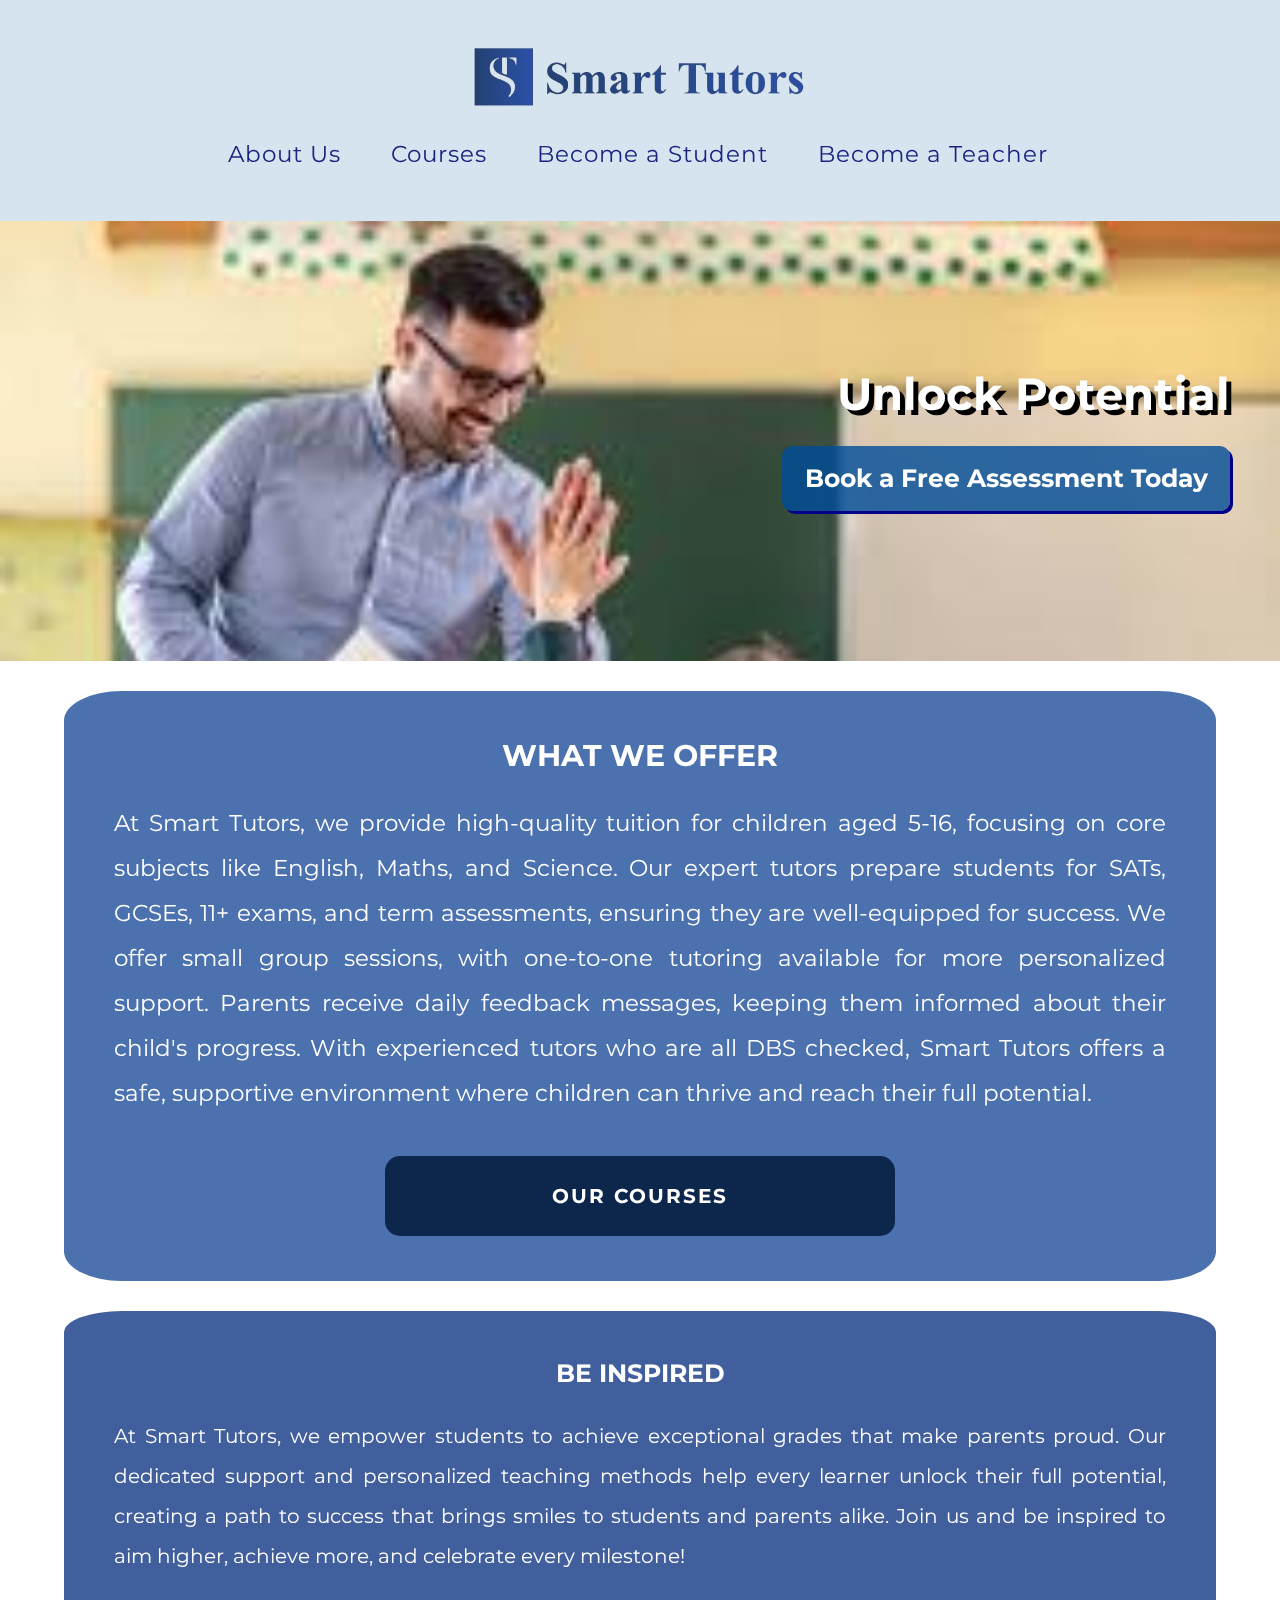
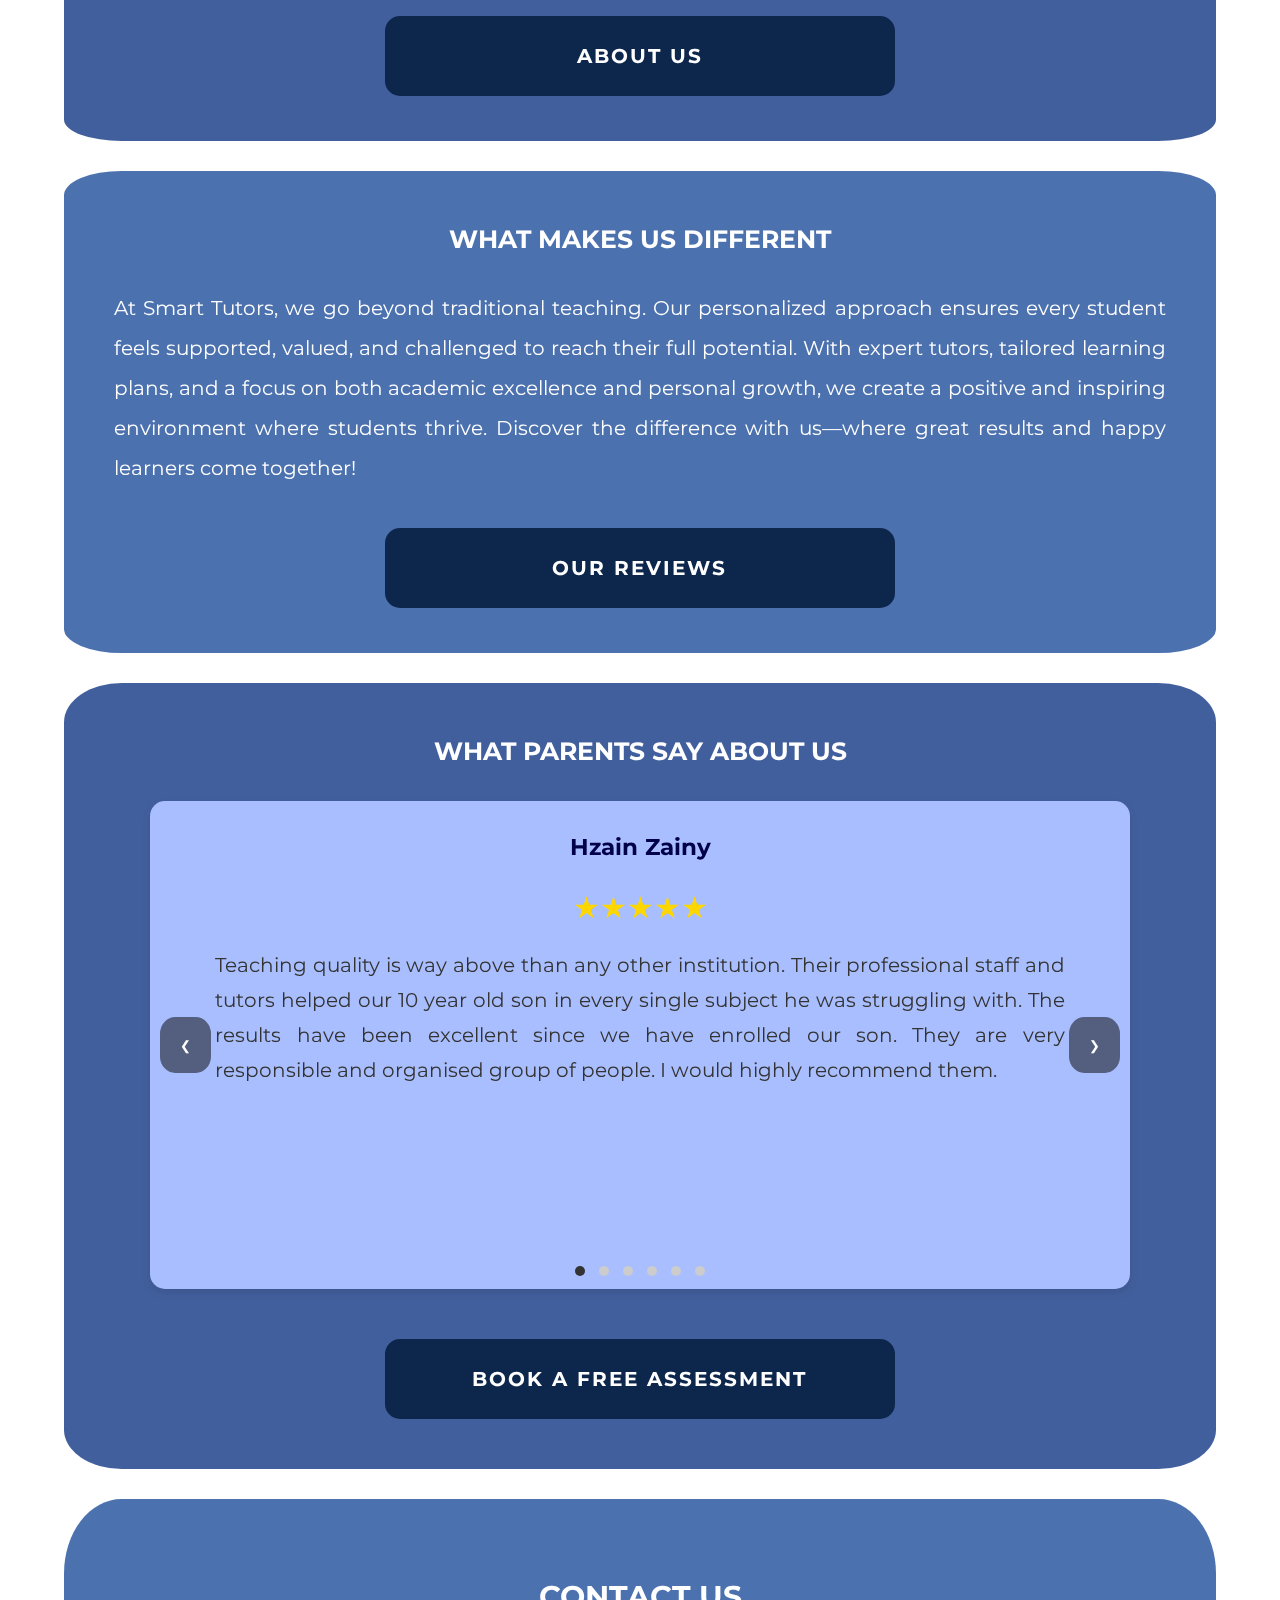
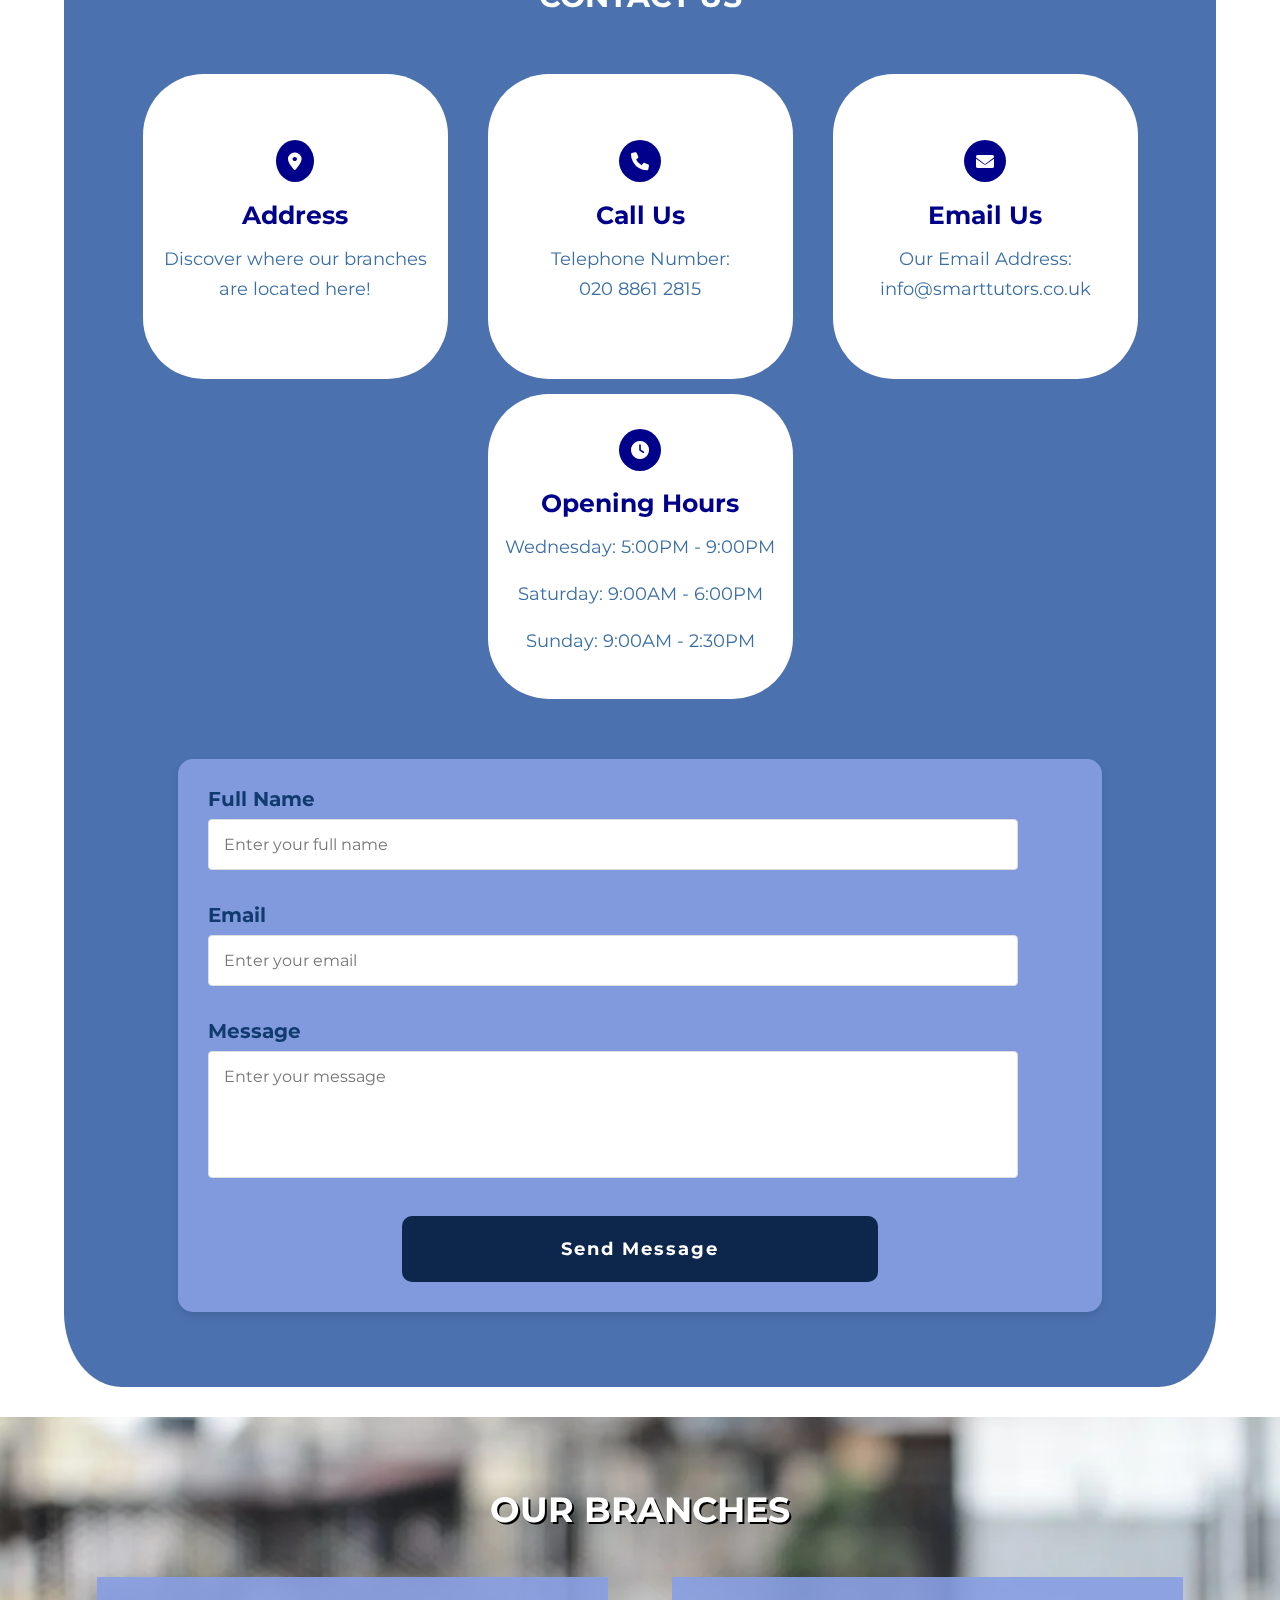
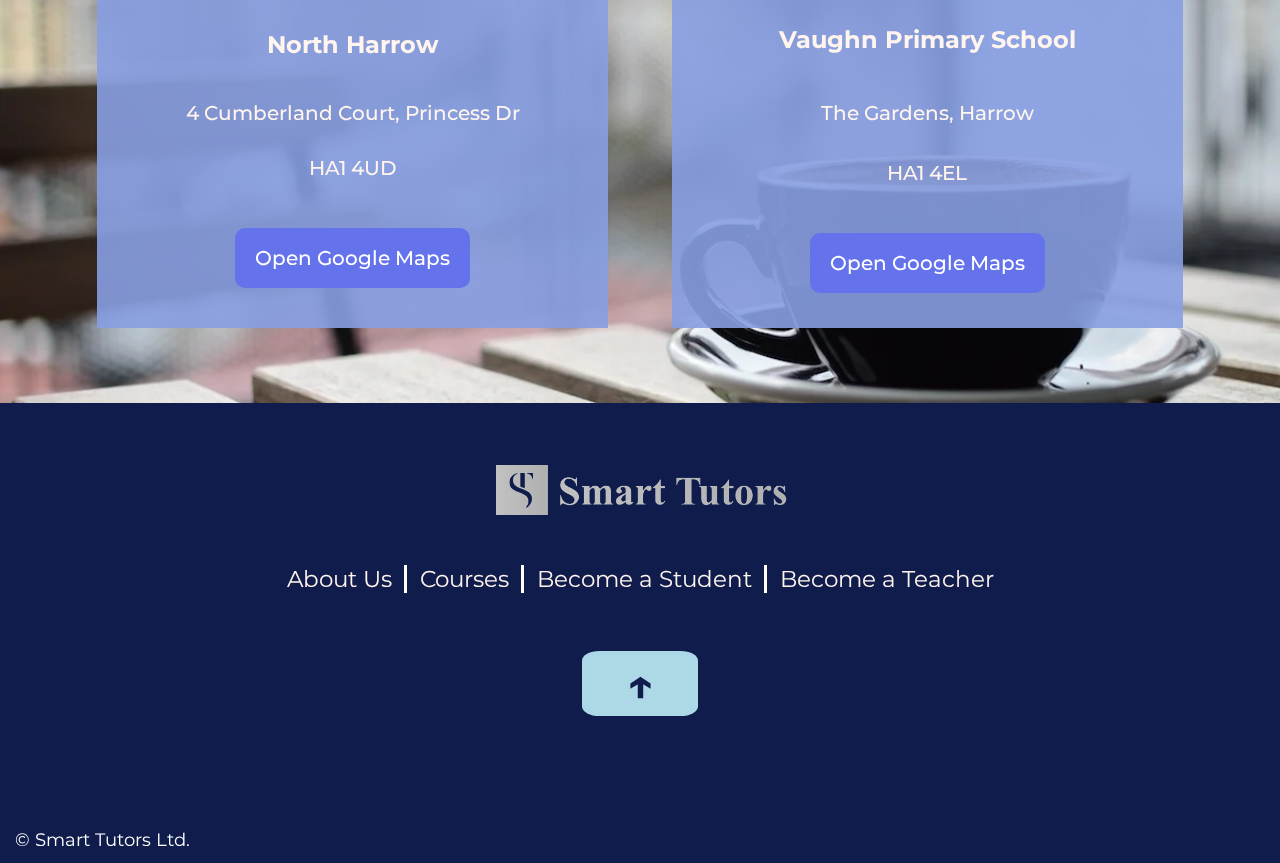
==== commit 2c988cef: "about finished until tablet version alhamdulillah" ====
--- a/index.html
+++ b/index.html
@@ -31,7 +31,7 @@
                     <i class="fas fa-chevron-up"></i>
                 </button>
                 <ul>
-                    <li><a href="">About Us</a></li>
+                    <li><a href="about.html">About Us</a></li>
                     <li><a href="">Courses</a></li>
                     <li class="nav-student"><a href="">Become a Student</a></li>
                     <li class="nav-teacher"><a href="">Become a Teacher</a></li>
@@ -300,10 +300,10 @@
             </a>
             <nav>
                 <ul>
-                    <li><a href="">About Us</a></li>
-                    <li><a href="">Courses</a></li>
-                    <li class="nav-student"><a href="">Become a Student</a></li>
-                    <li class="nav-teacher"><a href="">Become a Teacher</a></li>
+                    <li><a href="about.html" class="footer-about">About Us</a></li>
+                    <li><a href="" class="footer-courses">Courses</a></li>
+                    <li class="nav-student"><a href="" class="footer-student">Become a Student</a></li>
+                    <li class="nav-teacher"><a href="" class="footer-teacher">Become a Teacher</a></li>
                 </ul>
             </nav>
             <a href="#header" class="footer-arrow">
--- a/style-index.css
+++ b/style-index.css
@@ -203,7 +203,7 @@
     align-items: center;
     position: relative;
     background-color: #D6E4F0;
-    padding-bottom: 45px;
+    padding-bottom: 0px;
 }
 
 header a img {
@@ -216,25 +216,36 @@
     height: 57px;
 }
 
+.menu-toggle {
+    margin-top: 15px;
+}
+
 
 .nav-menu {
-    display: none;
+    display: flex;
     flex-direction: column;
     background-color: #D6E4F0;
-    position: fixed;
+    position: static;
     top: 65px;
-    right: 0;
-    width: 100%;
+    left: 30%;
     overflow: hidden;
     max-height: 0;
     transition: max-height 0.5s ease, opacity 0.5s ease; /* Smooth transition */
     opacity: 0; /* Start invisible */
     z-index: 1000; /* Ensure it covers all other elements */
+    padding: 20px;
+    box-sizing: border-box;
+}
+
+.fa-bars {
+    font-size: 20px;
+    color: darkblue;
+    padding: 10px;
 }
 
 .nav-menu.open {
     display: flex;
-    max-height: 300px;
+    max-height: 600px;
     opacity: 1; /* Make visible */
 }
 
@@ -253,22 +264,27 @@
 }
 
 .nav-menu ul {
+    display: flex;
+    justify-content: center;
     flex-direction: column;
     padding: 0;
     margin: 0;
+    gap: 20px;
 }
 
 .nav-menu ul li {
     text-align: center;
-    padding: 15px 0;
+    padding: 10px 0;
 }
 
 .nav-menu ul li a {
-    font-size: 18px;
+    font-size: 17.5px;
+    color: #1A237E;
     transition: all 0.3s ease;
 }
 
 .nav-menu ul li a:hover {
+    font-size: 19.5px
     color: darkred;
 }
 
@@ -279,14 +295,6 @@
 
 
 /*
-
-
-
-header nav ul {
-    display: flex;
-    justify-content: center;
-    gap: 20px;
-}
 
 header nav ul li {
     padding-top: 15px;
@@ -310,7 +318,6 @@
     display: none;
 }
 
-*/
 
 /* *************************************** HEADER - TABLET ***************************************** */
 
@@ -320,6 +327,7 @@
         justify-content: space-between;
         align-items: center;
         padding: 0 5px 17.5px 0;
+        position: relative;
         
     }
     
@@ -333,18 +341,38 @@
         height: 67px;
     }
     
-    header nav ul {
+    .nav-menu {
         justify-content: flex-end;
         padding-right: 25px;
         gap: 15px;
-    }
-    
-    header nav ul li a {
+        left: 0;
+        right: auto;
+        top: 100px;
+        display: none;
+        width: 100%;
+        position: absolute;
+    }
+    
+    .nav-menu.open {
+        display: flex; /* Show menu when it's toggled open */
+        flex-direction: column;
+        padding: 20px;
+        gap: 20px;
+        opacity: 1;
+        transition: all 0.3s ease;
+    }
+    
+    .nav-menu ul {
+        justify-content: flex-start;
+        gap: 15px;
+    }
+    
+    .nav-menu ul li a {
         font-size: 20px;
         padding: 0 15px;
     }
     
-    header nav ul li a:hover {
+    .nav-menu ul li a ul li a:hover {
         font-size: 22px;
     }
 }
@@ -355,6 +383,25 @@
 
 
 @media only screen and (min-width: 1024px) {
+    .menu-toggle {
+        display: none; /* Hide the toggle button on laptops */
+    }
+
+    .nav-menu {
+        display: block; /* Ensure the navigation menu is visible */
+        justify-content: center;
+        align-items: center;
+        position: static; /* Remove fixed positioning */
+        opacity: 1; /* Ensure it's fully visible */
+        max-height: none; /* Allow full height */
+        padding: 0; /* Remove mobile-specific padding */
+        box-shadow: none; /* Remove any shadows if present */
+    }
+    
+    .menu-close {
+        display: none;
+    }
+    
     header {
         display: flex;
         flex-direction: column;
@@ -375,26 +422,33 @@
         height: 87px;
     }
 
-    header nav ul {
+    .nav-menu ul {
         display: flex;
         justify-content: center;
+        align-items: center;
+        flex-direction: row;
         gap: 20px;
-    }
-
-    header nav ul li {
-        padding-top: 15px;
-    }
-
-    header nav ul li a {
-        font-size: 22.5px;
-        color: #1A237E;
+        margin: 0;
+        padding: 0;
+    }
+
+    .nav-menu ul li {
+        display: inline-block;
+        padding-top: 0;
+    }
+
+    /* The following selectors will now directly target anchor elements (`a`) */
+    .nav-menu ul li a {
+        font-size: 22.5px; /* Updated font size for laptop version */
+        color: #1A237E;  /* Default color */
         letter-spacing: 1px;
         transition: all 0.3s ease;
     }
 
-    header nav ul li a:hover {
-        font-size: 24.5px;
-        color: darkred;
+    /* Hover effect for the anchor elements */
+    .nav-menu ul li a:hover {
+        font-size: 24.5px; /* Hover font size */
+        color: darkred;  /* Hover color */
     }
 
     .nav-student,
@@ -2184,6 +2238,11 @@
     font-size: 12.5px;    
 }
 
+footer nav ul .nav-student,
+footer nav ul .nav-teacher {
+    display: none;
+}
+
 
 
 
@@ -2196,21 +2255,22 @@
     }
 
     footer nav ul  {
-        padding: 10px 17.5px;
+        padding: 10px 15px;
     }
 
     footer nav ul li {
-        padding: 0 20px;
+        padding: 0 0;
     }
 
     footer nav ul li a {
         font-size: 22.5px;
         color: seashell;
+        padding: 0 12.5px;
         transition: all 0.3s ease;
     }
 
     footer nav ul li a:hover {
-        font-size: 24.5px;
+        font-size: 23.5px;
         color: lightcyan;
     }
     
@@ -2228,34 +2288,44 @@
         padding: 15px;
         font-size: 17.5px;    
     }
-
-}
-
-
-
-
-
-
-
-
-
-
-
-
-
-
-
-
-
-
-
-
-
-
-
-
-
-
-
-
-
+    
+    footer nav ul .nav-student,
+    footer nav ul .nav-teacher {
+        display: inline-block;
+    }
+    
+    .footer-courses,
+    .footer-student,
+    .footer-teacher {
+        border-left: 3px solid white;
+    }
+}
+
+
+
+
+
+
+
+
+
+
+
+
+
+
+
+
+
+
+
+
+
+
+
+
+
+
+
+
+
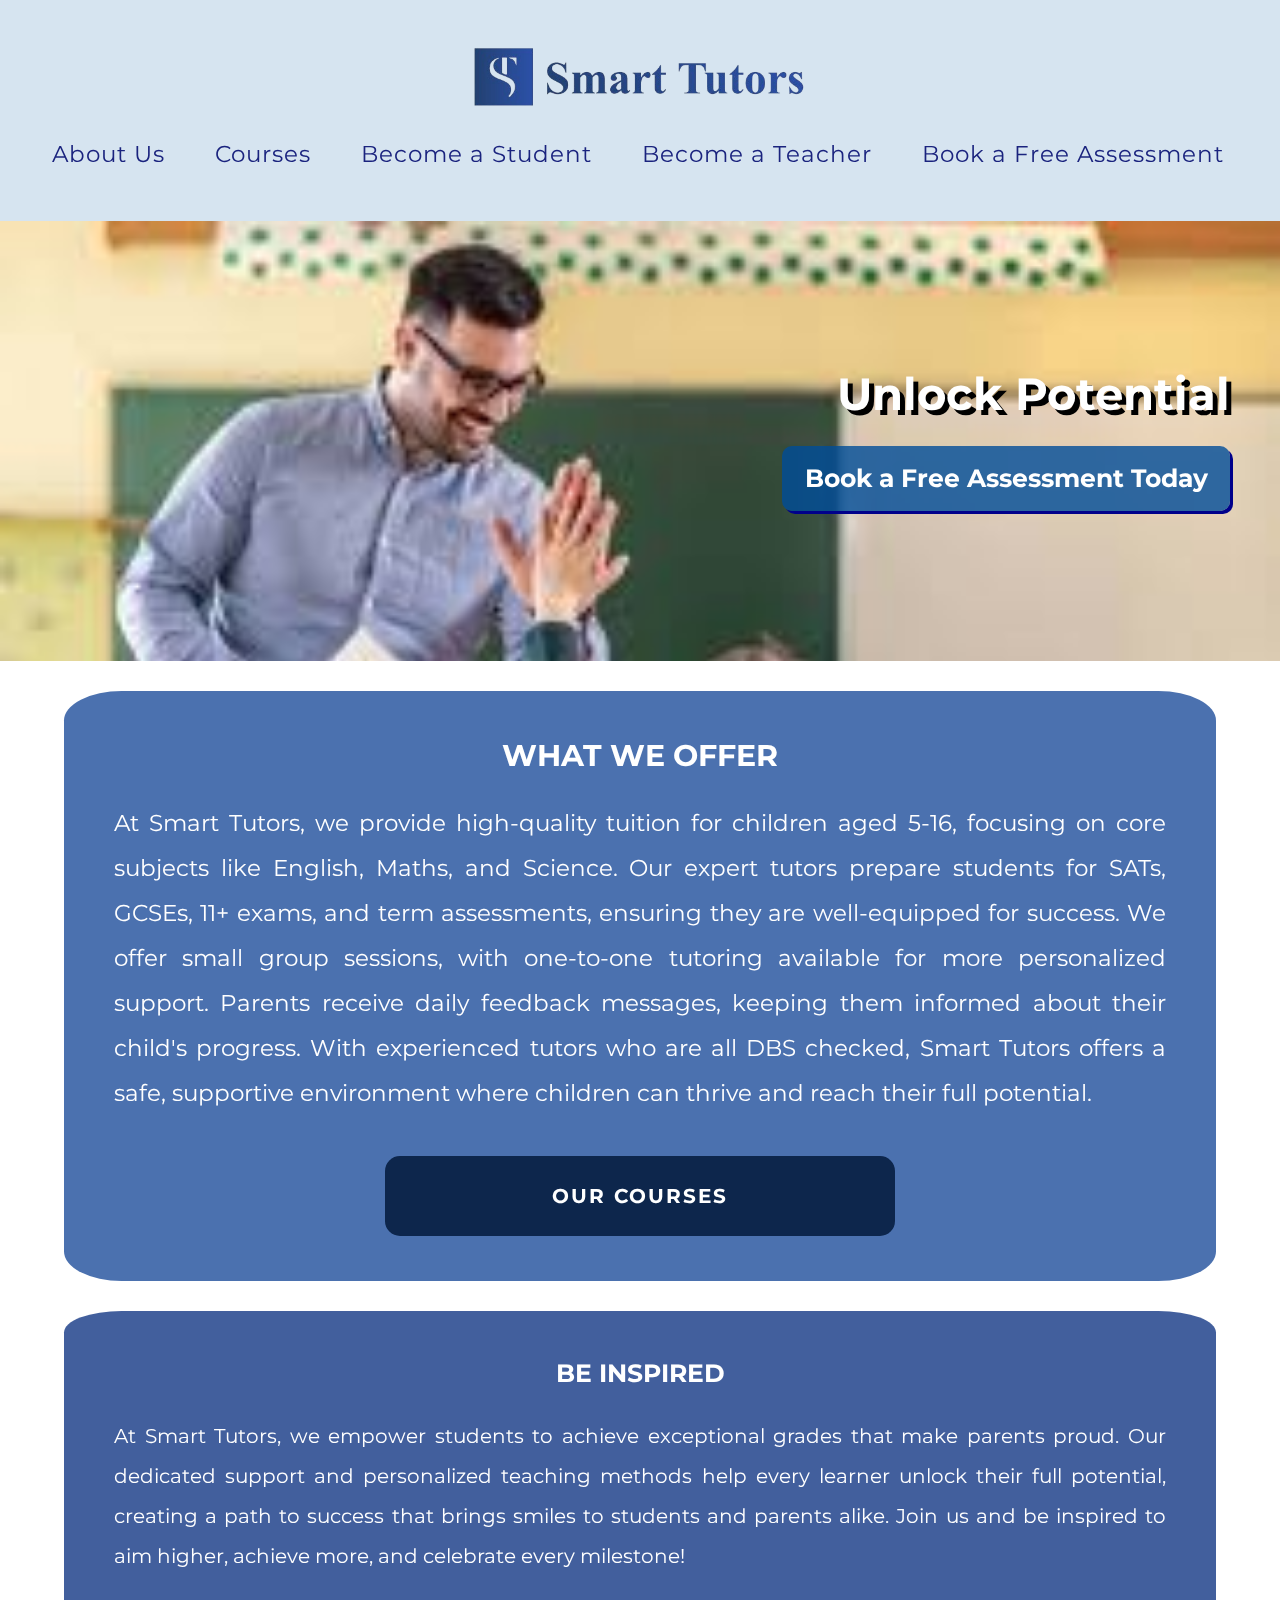
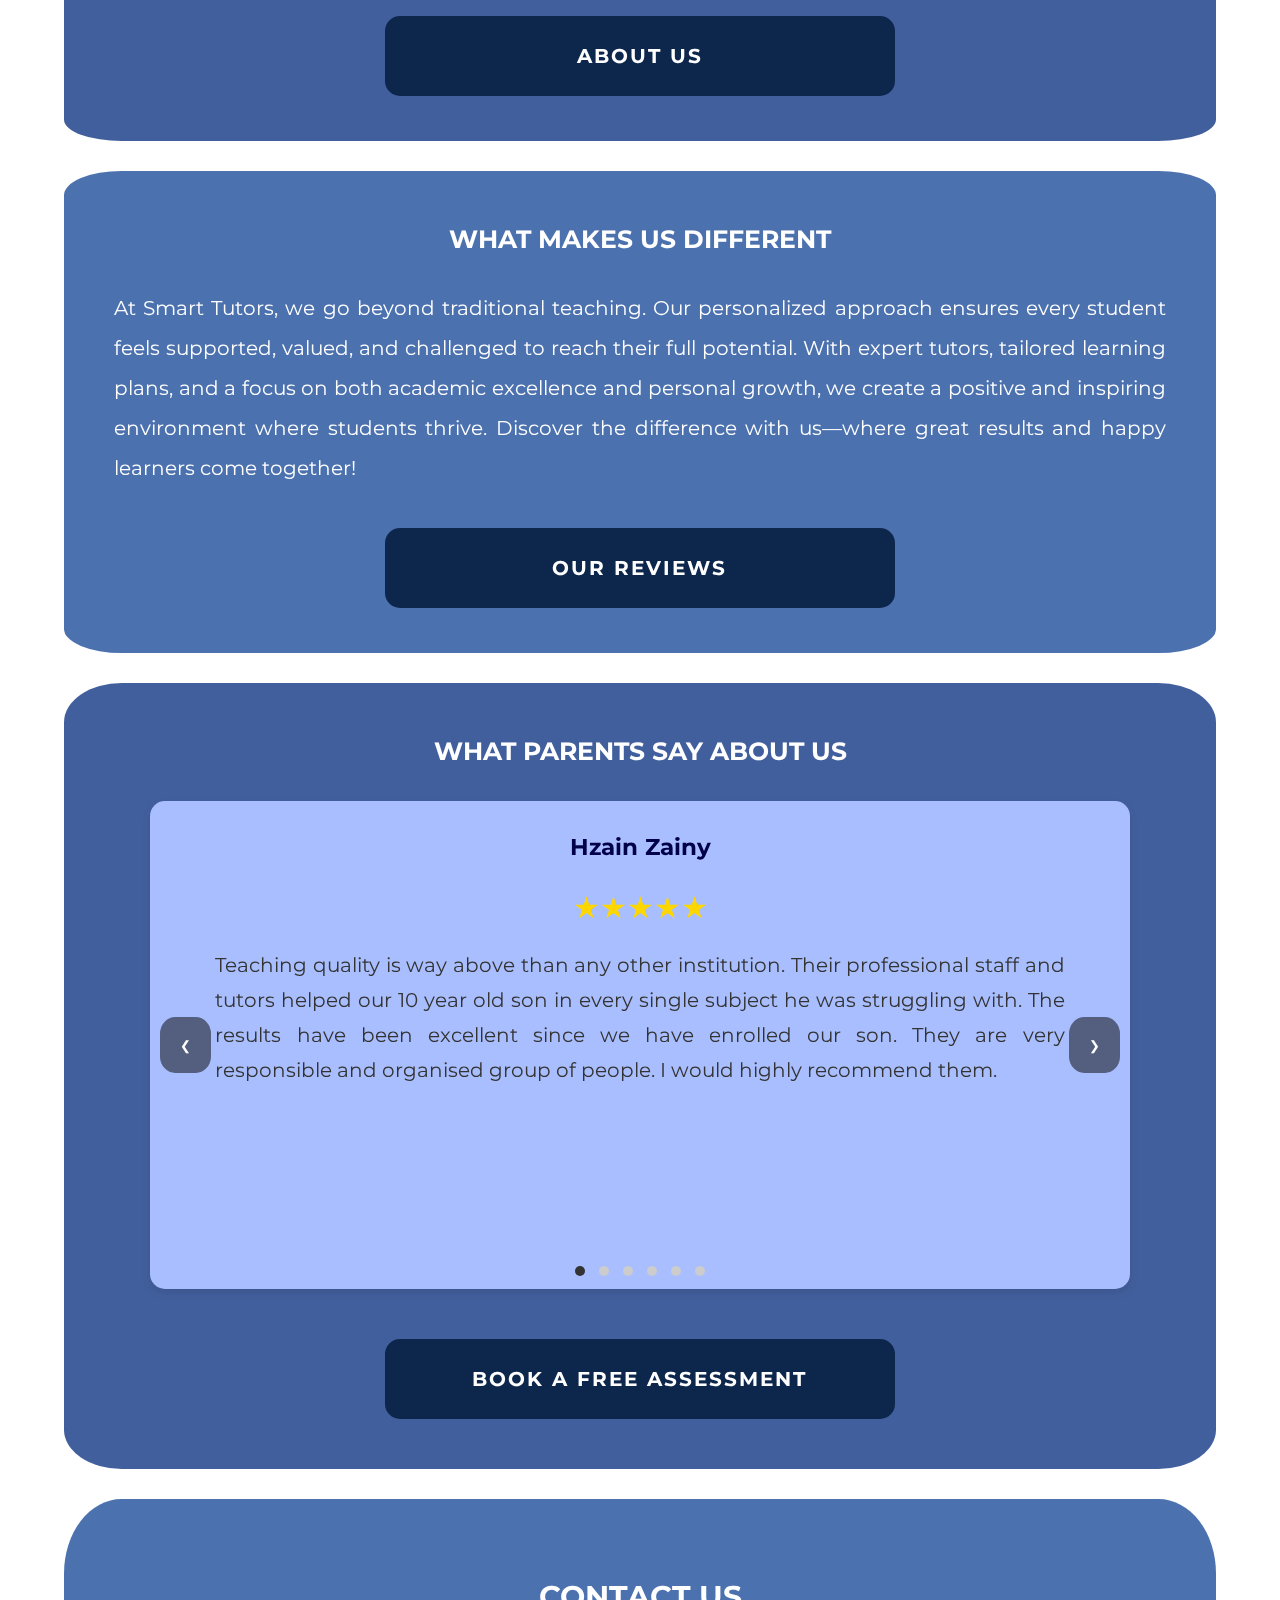
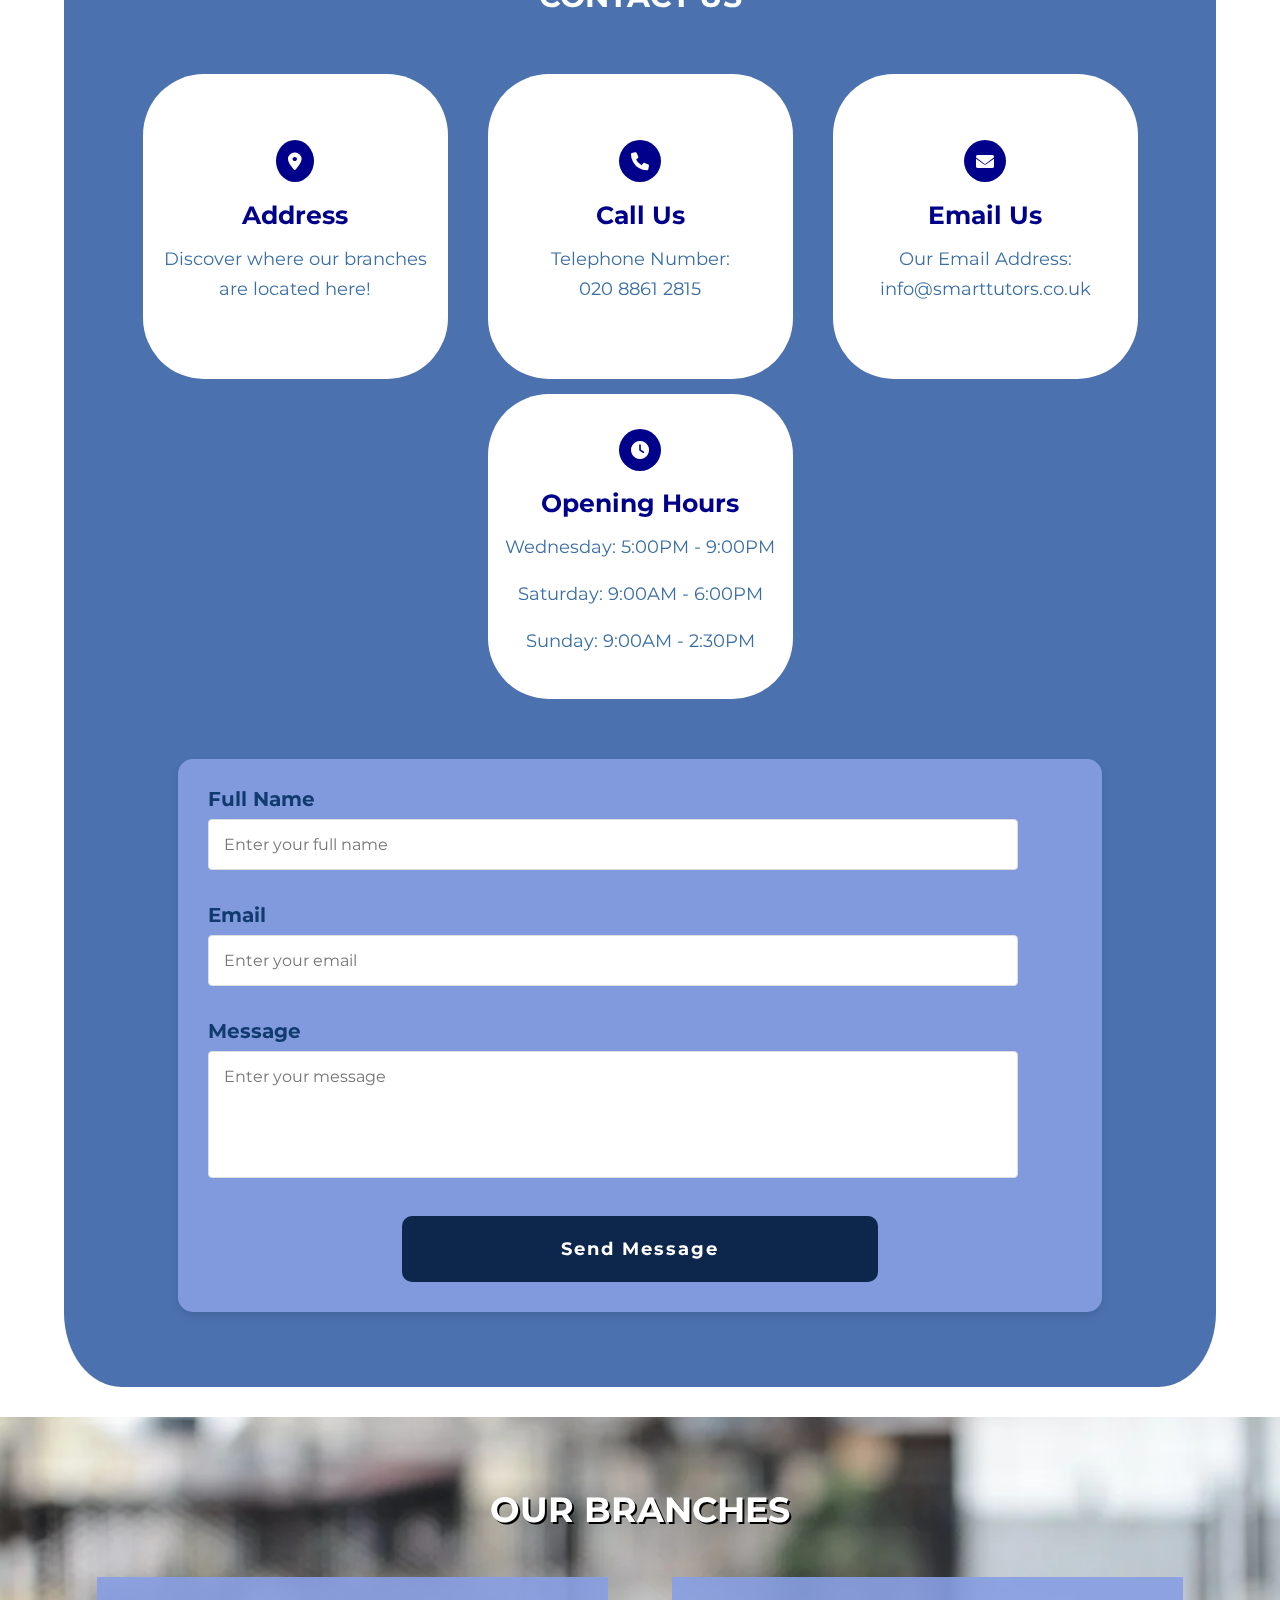
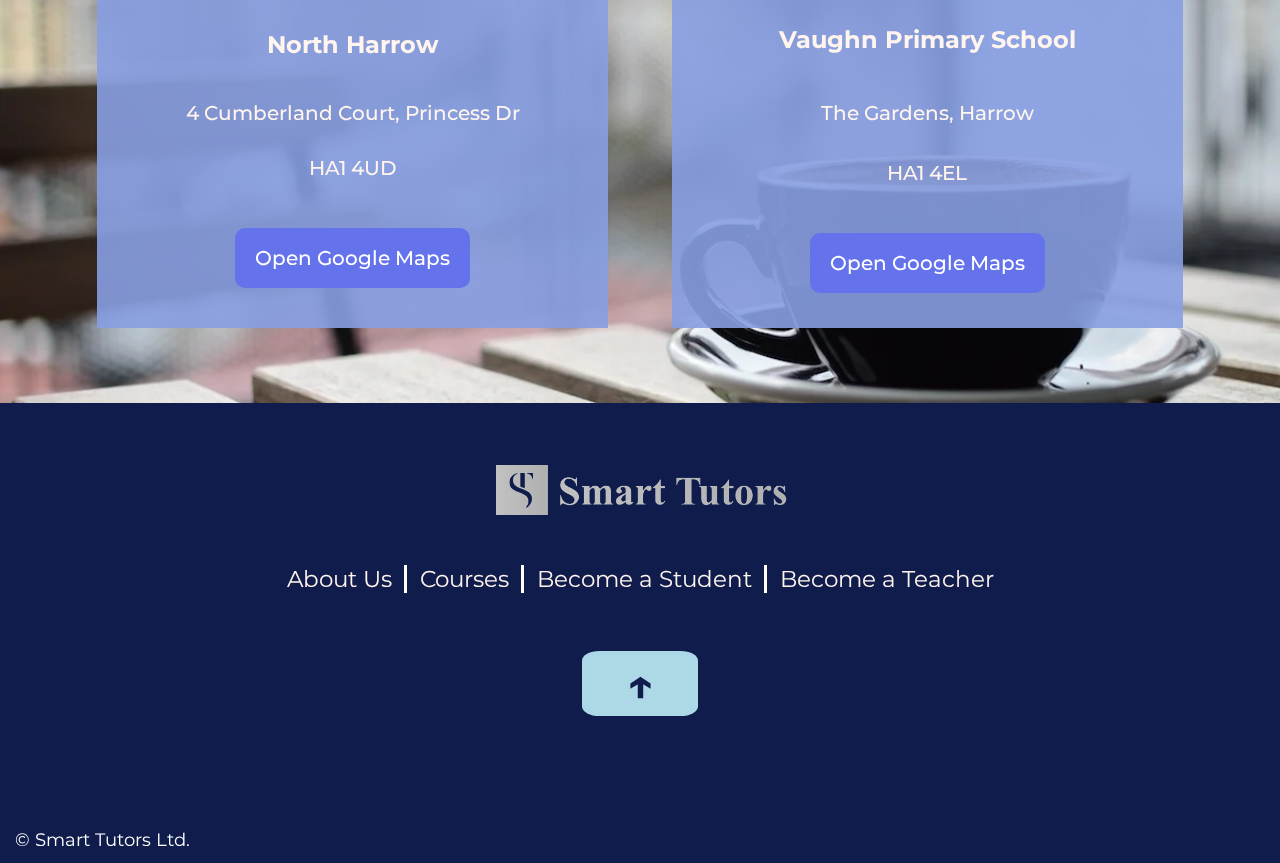
==== commit 6eeaafae: "Finished Mobile Version of Courses page" ====
--- a/index.html
+++ b/index.html
@@ -32,9 +32,10 @@
                 </button>
                 <ul>
                     <li><a href="about.html">About Us</a></li>
-                    <li><a href="">Courses</a></li>
+                    <li><a href="courses.html">Courses</a></li>
                     <li class="nav-student"><a href="">Become a Student</a></li>
                     <li class="nav-teacher"><a href="">Become a Teacher</a></li>
+                    <li class="nav-teacher"><a href="">Book a Free Assessment</a></li>
                 </ul>
             </nav>
         </header>
@@ -301,7 +302,7 @@
             <nav>
                 <ul>
                     <li><a href="about.html" class="footer-about">About Us</a></li>
-                    <li><a href="" class="footer-courses">Courses</a></li>
+                    <li><a href="courses.html" class="footer-courses">Courses</a></li>
                     <li class="nav-student"><a href="" class="footer-student">Become a Student</a></li>
                     <li class="nav-teacher"><a href="" class="footer-teacher">Become a Teacher</a></li>
                 </ul>
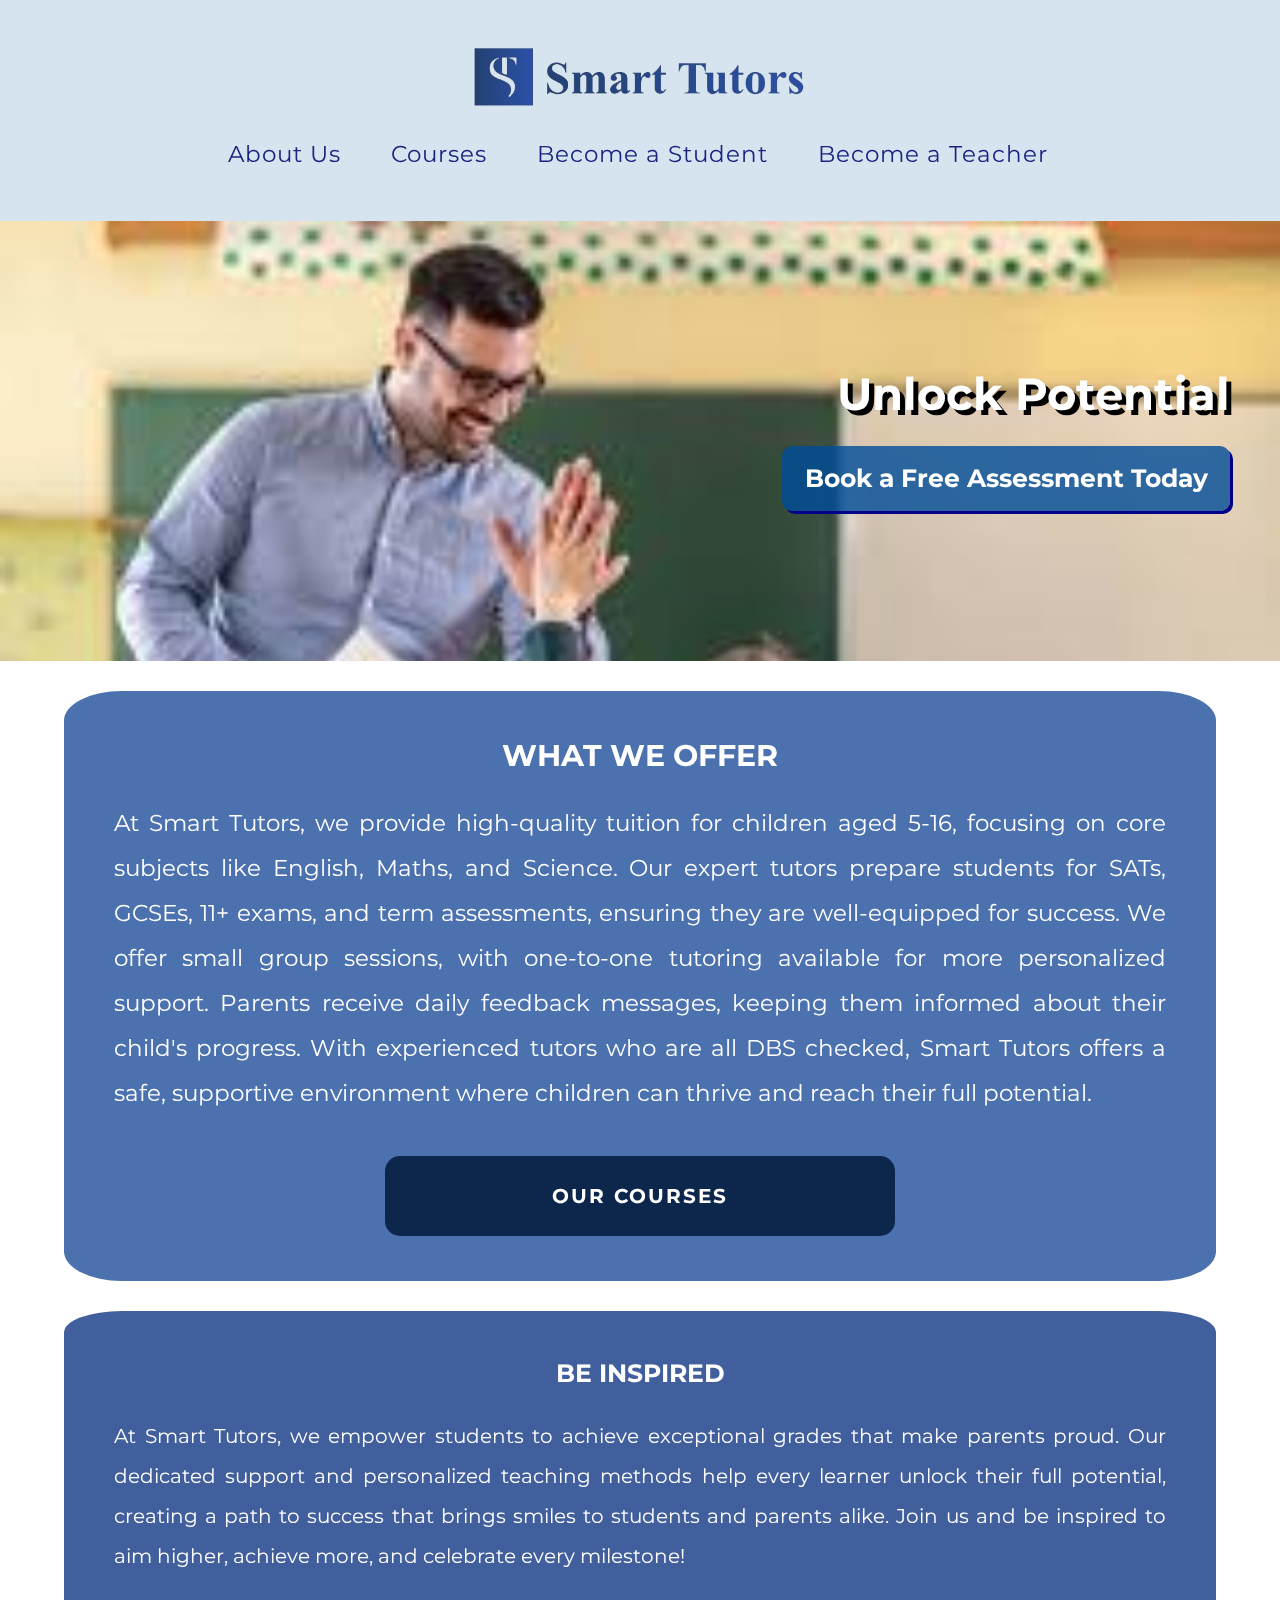
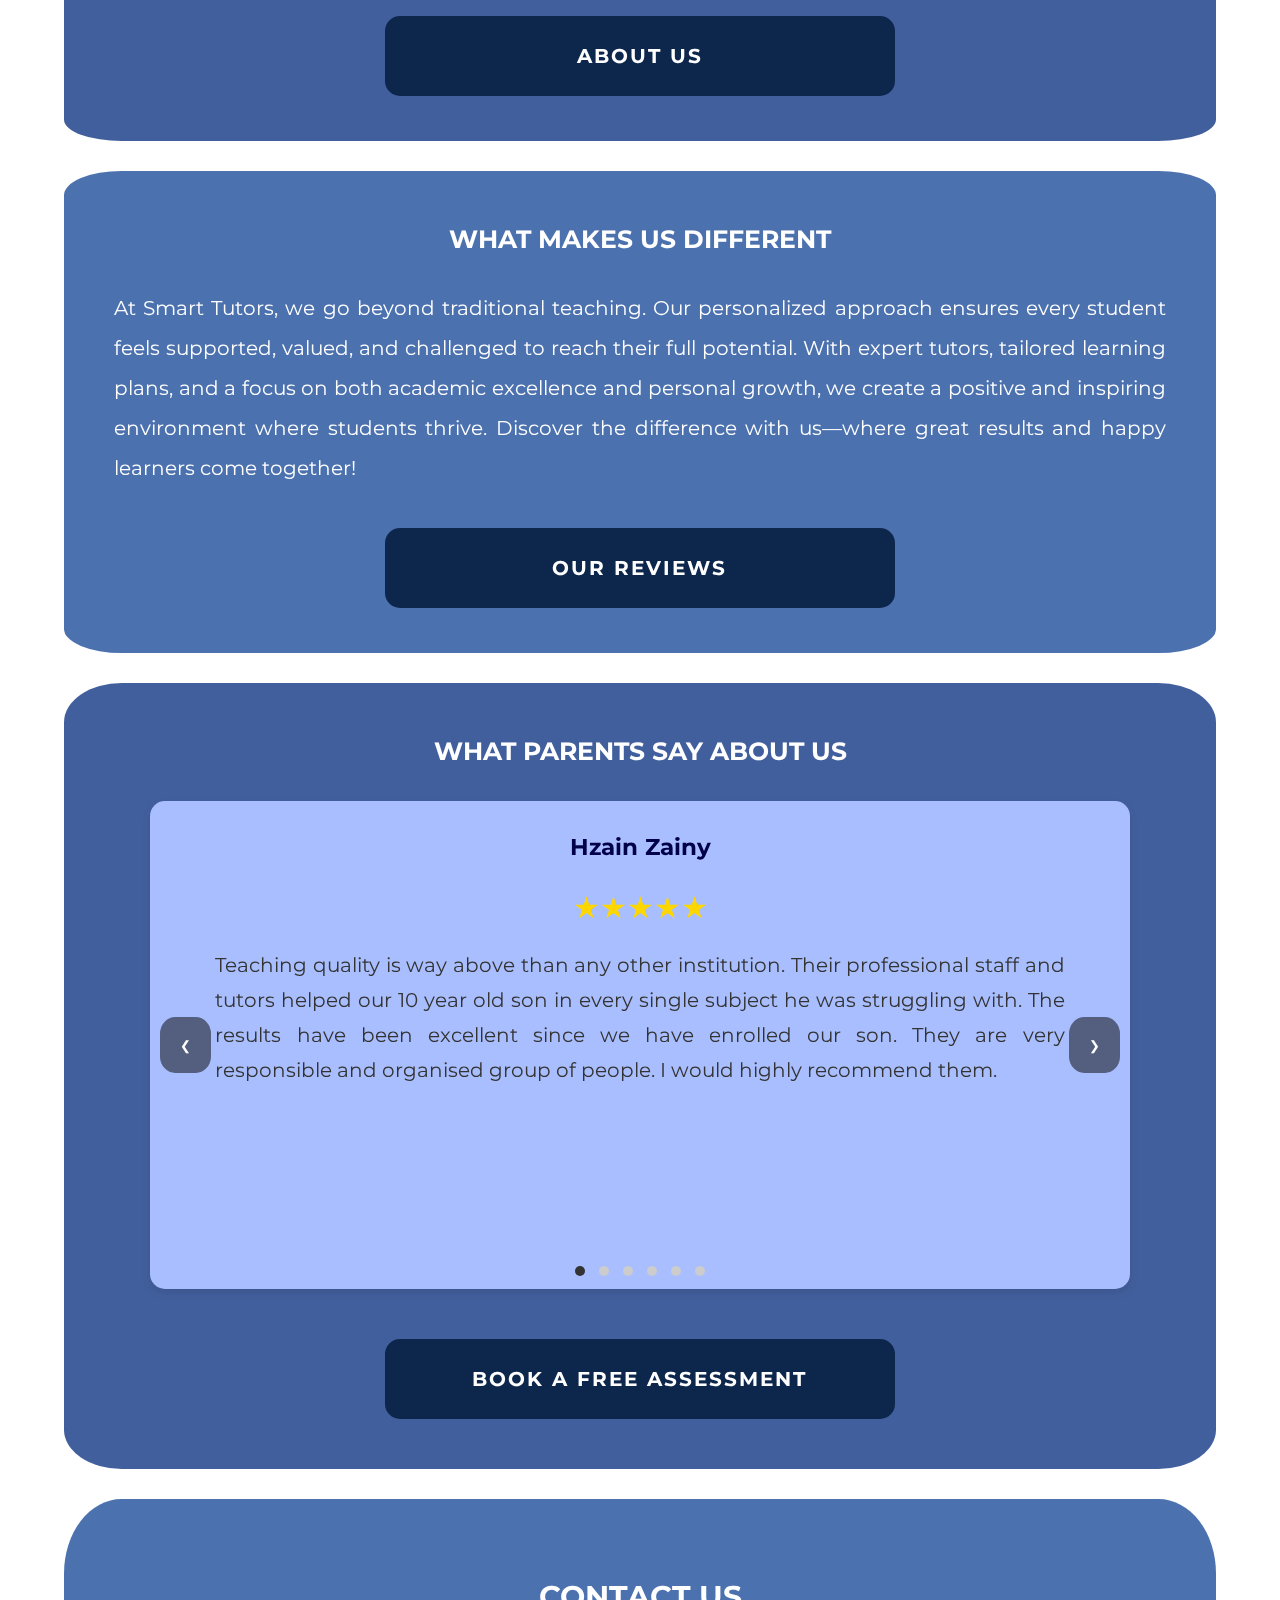
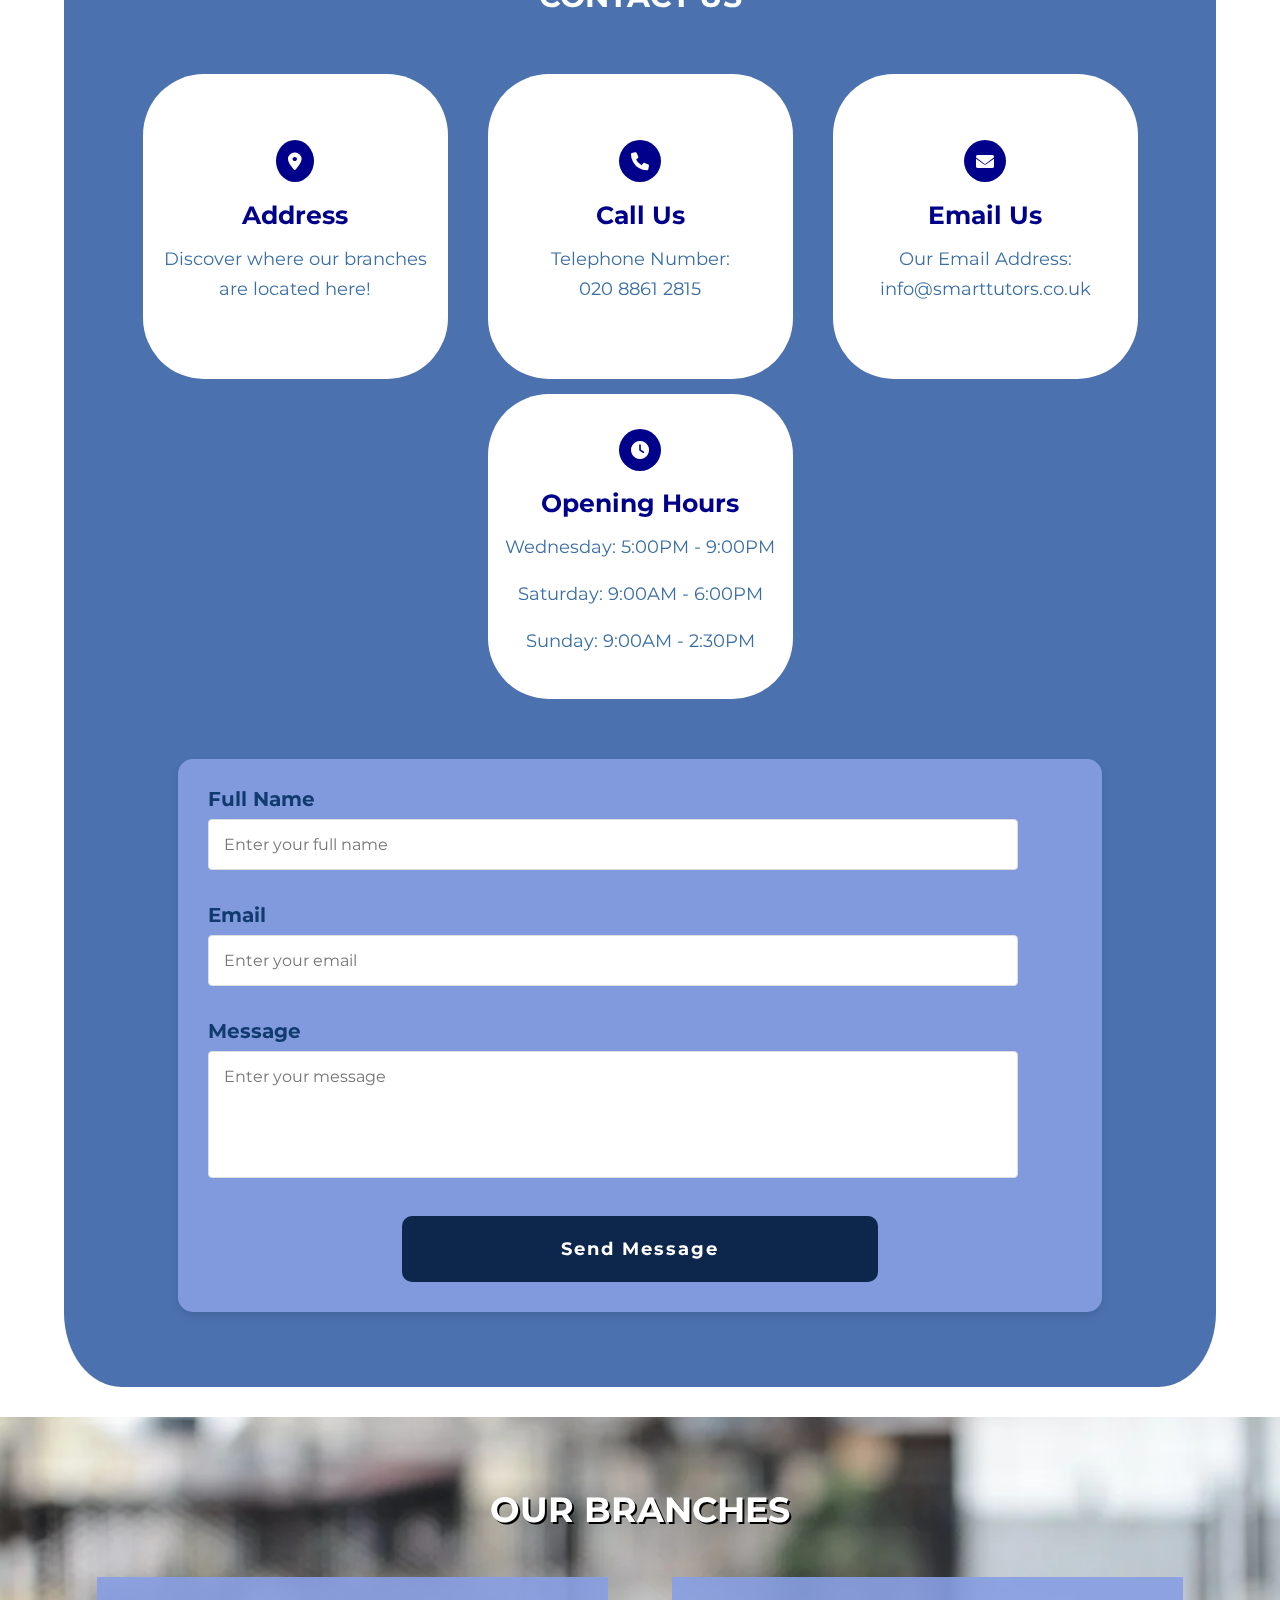
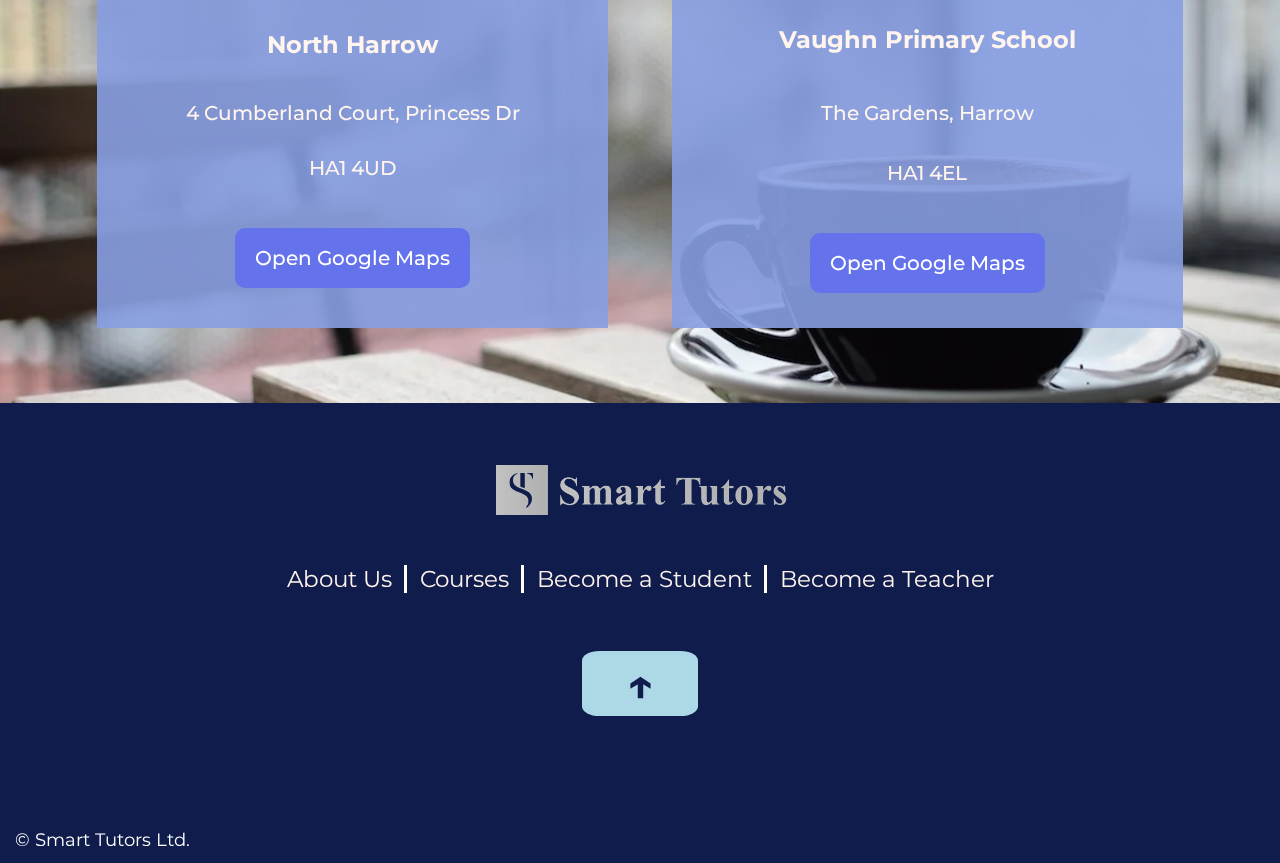
==== commit 12078f84: "changes to laptop version courses page" ====
--- a/index.html
+++ b/index.html
@@ -35,7 +35,7 @@
                     <li><a href="courses.html">Courses</a></li>
                     <li class="nav-student"><a href="">Become a Student</a></li>
                     <li class="nav-teacher"><a href="">Become a Teacher</a></li>
-                    <li class="nav-teacher"><a href="">Book a Free Assessment</a></li>
+                    <li class="nav-assessment"><a href="">Book a Free Assessment</a></li>
                 </ul>
             </nav>
         </header>
--- a/style-index.css
+++ b/style-index.css
@@ -293,32 +293,6 @@
 
 
 
-
-/*
-
-header nav ul li {
-    padding-top: 15px;
-}
-
-header nav ul li a {
-    font-size: 17.5px;
-    color: #1A237E;
-    letter-spacing: 1px;
-    transition: all 0.3s ease;
-}
-
-header nav ul li a:hover {
-    font-size: 19.5px;
-    color: darkred;
-}
-
-.nav-student,
-.nav-teacher,
-.nav-assessment {
-    display: none;
-}
-
-
 /* *************************************** HEADER - TABLET ***************************************** */
 
 @media only screen and (min-width: 768px) {
@@ -451,11 +425,10 @@
         color: darkred;  /* Hover color */
     }
 
-    .nav-student,
-    .nav-teacher,
-    .nav-assessment {
-        display: inline-block;
-    }
+    header .nav-menu ul .nav-assessment {
+        display: none;
+    }
+
 }
 
 
